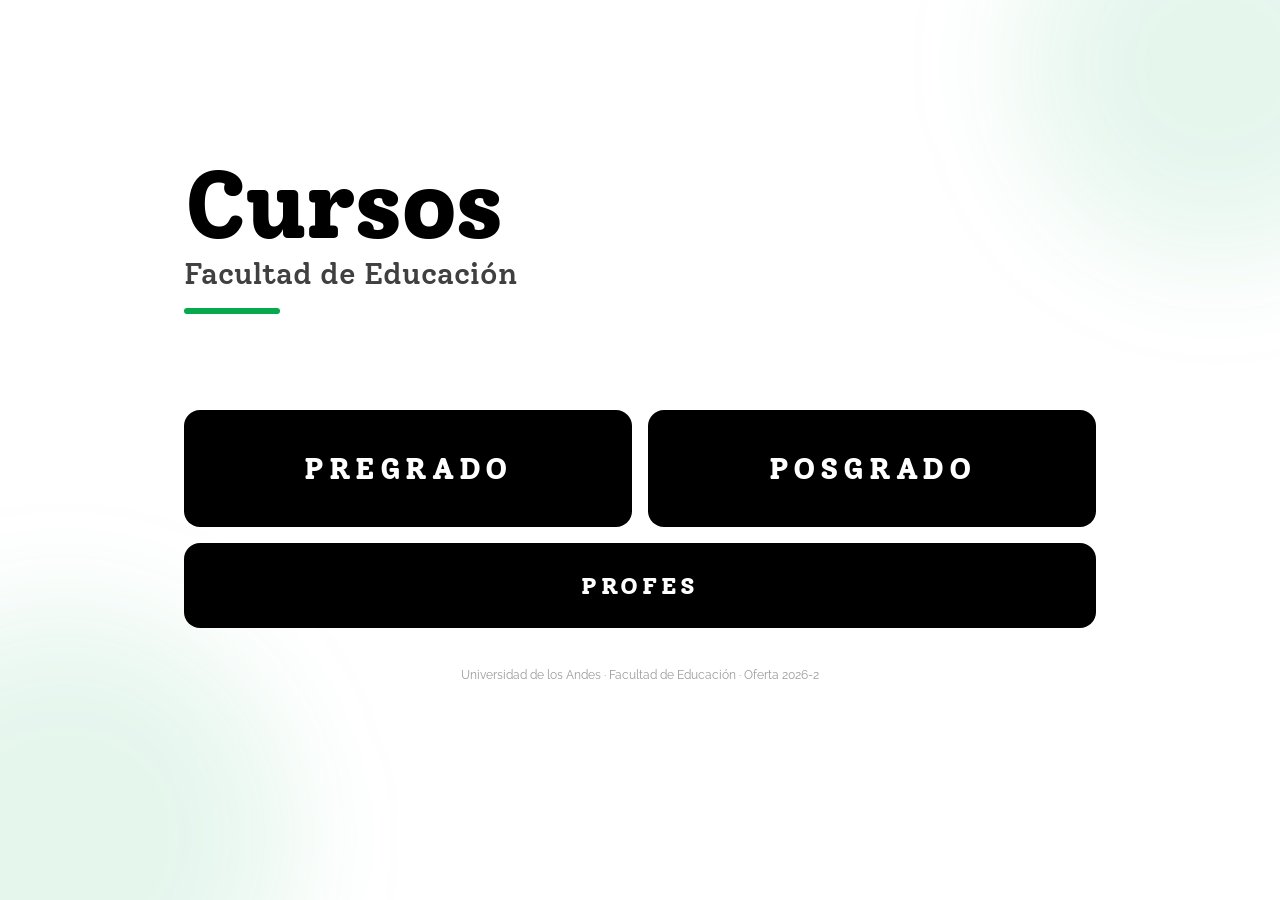
==== index.html @ d76d305c "Add files via upload" ====
<!DOCTYPE html>
<html lang="es">
<head>
<meta charset="utf-8">
<meta name="viewport" content="width=device-width, initial-scale=1">
<title>Cursos — Facultad de Educación (Uniandes)</title>
<meta name="description" content="Oferta de cursos de pregrado y posgrado de la Facultad de Educación · Universidad de los Andes · 2026-2">
<link rel="preconnect" href="https://fonts.googleapis.com">
<link rel="preconnect" href="https://fonts.gstatic.com" crossorigin>
<link href="https://fonts.googleapis.com/css2?family=Raleway:wght@400;500;600;700;800&family=Solway:wght@400;500;700;800&display=swap" rel="stylesheet">
<style>
  :root{ --green:#06a94d; --green-d:#058a3f; --ink:#000; }
  *{ box-sizing:border-box; }
  html{ -webkit-font-smoothing:antialiased; }
  body{ margin:0; background:#fff; color:#000; font-family:'Raleway',system-ui,-apple-system,sans-serif; }
  .display{ font-family:'Solway',Georgia,serif; }
  a{ color:inherit; }
  button{ font-family:inherit; cursor:pointer; }
  .wrap{ max-width:1152px; margin:0 auto; padding:0 24px; }

  .home{ position:relative; min-height:100vh; overflow:hidden; }
  .home .blob{ position:absolute; border-radius:9999px; background:rgba(6,169,77,.10); filter:blur(60px); pointer-events:none; }
  .home .inner{ position:relative; max-width:960px; margin:0 auto; min-height:100vh; display:flex; flex-direction:column; justify-content:center; padding:64px 24px; }
  .home h1{ font-size:clamp(3.5rem,10vw,6rem); font-weight:800; line-height:.9; letter-spacing:-.02em; margin:0; }
  .home .sub{ margin:.4rem 0 0; font-size:clamp(1.4rem,4vw,1.9rem); font-weight:500; color:#404040; }
  .home .rule{ margin-top:1rem; height:6px; width:96px; border-radius:9999px; background:var(--green); }
  .navgrid{ margin-top:3rem; display:grid; gap:16px; }
  @media(min-width:640px){ .navgrid.two{ grid-template-columns:1fr 1fr; } }
  .navbtn{ position:relative; overflow:hidden; display:flex; align-items:center; justify-content:center; border:none; border-radius:16px; background:#000; color:#fff; padding:40px 24px; text-align:center; transition:transform .2s; }
  .navbtn.small{ padding:28px 24px; }
  .navbtn:hover{ transform:translateY(-4px); }
  .navbtn .fill{ position:absolute; inset:0; background:var(--green); transform:translateY(100%); transition:transform .3s; }
  .navbtn:hover .fill{ transform:translateY(0); }
  .navbtn span.t{ position:relative; font-family:'Solway',serif; font-weight:800; letter-spacing:.15em; font-size:1.9rem; }
  .navbtn.small span.t{ font-size:1.5rem; }

  header.bar{ position:sticky; top:0; z-index:30; background:rgba(255,255,255,.9); backdrop-filter:blur(8px); border-bottom:1px solid #eee; }
  .bar .row{ display:flex; align-items:center; justify-content:space-between; padding:18px 24px; max-width:1152px; margin:0 auto; }
  .brand{ display:flex; align-items:baseline; gap:12px; border:none; background:none; padding:0; }
  .brand .b1{ font-family:'Solway',serif; font-weight:800; font-size:1.9rem; line-height:1; }
  .brand .b2{ font-family:'Solway',serif; color:#555; font-size:1rem; }
  .tabs{ display:flex; gap:8px; }
  .tab{ border:none; border-radius:9999px; padding:8px 18px; font-family:'Solway',serif; font-weight:800; letter-spacing:.12em; font-size:.8rem; background:#f2f2f2; color:#333; }
  .tab.active{ background:#000; color:#fff; }

  .sechead{ margin:40px 0 24px; }
  .sechead h2{ font-family:'Solway',serif; font-weight:800; font-size:1.6rem; margin:0; letter-spacing:-.01em; }
  .sechead p{ margin:.2rem 0 0; font-size:.72rem; letter-spacing:.18em; text-transform:uppercase; color:#9a9a9a; }

  .search{ position:relative; margin:0 0 24px; }
  .search input{ width:100%; border:1px solid #d4d4d4; border-radius:9999px; padding:12px 18px 12px 40px; font-size:1rem; font-family:'Solway',serif; }
  .search input:focus{ outline:none; border-color:#000; }
  .search .ic{ position:absolute; left:16px; top:50%; transform:translateY(-50%); color:#9a9a9a; }

  .filters{ margin-bottom:28px; display:flex; flex-direction:column; gap:12px; }
  .frow{ display:flex; flex-wrap:wrap; align-items:center; gap:8px; }
  .flabel{ margin-right:4px; font-size:10px; letter-spacing:.18em; text-transform:uppercase; color:#9a9a9a; }
  .chip{ flex-shrink:0; border:1px solid #d4d4d4; background:#fff; color:#404040; border-radius:9999px; padding:6px 16px; font-family:'Solway',serif; font-weight:700; font-size:.85rem; }
  .chip:hover{ border-color:#000; color:#000; }
  .chip.on{ border-color:var(--green); background:var(--green); color:#000; }

  .ptabs{ display:flex; gap:8px; overflow-x:auto; margin-bottom:32px; padding-bottom:4px; }
  .ptab{ flex-shrink:0; border:none; border-radius:9999px; padding:8px 16px; font-family:'Solway',serif; font-weight:800; letter-spacing:.1em; font-size:.85rem; background:#f2f2f2; color:#555; }
  .ptab.on-green{ background:var(--green); color:#000; }
  .ptab.on-dark{ background:#000; color:#fff; }
  .ptab .sl{ margin-left:6px; font-family:'Raleway'; font-size:10px; font-weight:400; text-transform:none; letter-spacing:0; opacity:.7; }
  .psechead{ display:flex; align-items:flex-end; gap:16px; margin-bottom:24px; }
  .psechead .barv{ width:6px; height:32px; border-radius:9999px; }

  .grid{ display:grid; grid-template-columns:1fr; gap:20px; }
  @media(min-width:640px){ .grid{ grid-template-columns:1fr 1fr; } }
  @media(min-width:1024px){ .grid{ grid-template-columns:1fr 1fr 1fr; } }
  .card{ display:flex; flex-direction:column; overflow:hidden; border-radius:16px; background:#fff; text-align:left; border:1px solid rgba(0,0,0,.06); box-shadow:0 2px 12px rgba(0,0,0,.06); transition:transform .2s, box-shadow .2s; padding:0; }
  .card:hover{ transform:translateY(-4px); box-shadow:0 12px 32px rgba(0,0,0,.14); }
  .card .head{ min-height:76px; display:flex; align-items:flex-start; background:var(--green); padding:16px 20px; }
  .card .head h3{ margin:0; font-family:'Solway',serif; font-weight:800; text-transform:uppercase; font-size:1rem; line-height:1.15; letter-spacing:.02em; color:#000; }
  .card .imgarea{ position:relative; min-height:200px; flex:1; overflow:hidden; background:#e5e5e5; display:flex; align-items:center; justify-content:center; }
  .card .imgarea img{ position:absolute; inset:0; width:100%; height:100%; object-fit:cover; }
  .card .noimg{ font-size:.72rem; color:#a3a3a3; }
  .card .reqs{ position:absolute; left:12px; top:12px; display:flex; flex-wrap:wrap; gap:6px; }
  .badge{ border-radius:9999px; padding:4px 10px; font-family:'Solway',serif; font-weight:700; font-size:11px; letter-spacing:.06em; }
  .badge.oblig{ background:#000; color:#fff; }
  .badge.elect{ background:#fff; color:#333; border:1px solid #d4d4d4; }
  .card .foot{ position:absolute; bottom:12px; right:12px; display:flex; gap:6px; }
  .badge.sec{ background:var(--green); color:#000; }
  .badge.cat{ background:#000; color:#fff; }

  .pgrid{ display:grid; grid-template-columns:1fr 1fr; gap:24px 24px; }
  @media(min-width:640px){ .pgrid{ grid-template-columns:repeat(3,1fr); } }
  @media(min-width:1024px){ .pgrid{ grid-template-columns:repeat(4,1fr); } }
  .pcard{ border:none; background:none; text-align:left; display:flex; flex-direction:column; gap:12px; padding:0; }
  .pcard .ph{ position:relative; aspect-ratio:1; border-radius:16px; overflow:hidden; background:rgba(0,0,0,.08); box-shadow:inset 0 0 0 1px rgba(0,0,0,.1); display:flex; align-items:center; justify-content:center; transition:transform .2s, box-shadow .2s; }
  .pcard:hover .ph{ transform:translateY(-4px); box-shadow:0 12px 28px rgba(0,0,0,.18); }
  .pcard .ph img{ position:absolute; inset:0; width:100%; height:100%; object-fit:cover; object-position:top; }
  .pcard .ini{ font-family:'Solway',serif; font-weight:800; font-size:2.2rem; color:rgba(0,0,0,.2); }
  .pcard .pn{ font-family:'Solway',serif; font-weight:800; text-transform:uppercase; font-size:.85rem; line-height:1.15; letter-spacing:.03em; }
  .pcard .pr{ margin-top:2px; font-size:.85rem; color:rgba(0,0,0,.7); }
  .pcard .pc{ margin-top:4px; font-size:.75rem; color:rgba(0,0,0,.5); }

  .backdrop{ position:fixed; inset:0; z-index:40; background:rgba(0,0,0,.5); backdrop-filter:blur(2px); animation:fade .25s ease; }
  .drawer{ position:fixed; right:0; top:0; z-index:50; height:100%; width:100%; max-width:576px; background:#fff; box-shadow:-10px 0 40px rgba(0,0,0,.25); overflow-y:auto; animation:slidein .3s cubic-bezier(.16,1,.3,1); }
  @keyframes fade{ from{opacity:0} to{opacity:1} }
  @keyframes slidein{ from{transform:translateX(100%)} to{transform:translateX(0)} }
  .drawer .top{ position:sticky; top:0; z-index:10; display:flex; align-items:center; justify-content:space-between; padding:16px 20px; background:rgba(255,255,255,.85); backdrop-filter:blur(8px); }
  .closeb{ width:40px; height:40px; border:none; border-radius:9999px; font-size:1.1rem; display:flex; align-items:center; justify-content:center; }
  .closeb.g{ background:var(--green); color:#000; }
  .closeb.k{ background:#000; color:#fff; }
  .dpad{ padding:24px; }
  .dtitle{ font-family:'Solway',serif; font-weight:800; text-transform:uppercase; font-size:1.7rem; line-height:1.15; letter-spacing:.02em; margin:0; }
  .dmeta{ margin-top:12px; font-size:.72rem; letter-spacing:.04em; text-transform:uppercase; color:#8a8a8a; line-height:1.6; }
  .rich p{ font-size:.9rem; line-height:1.65; color:#404040; margin:0 0 12px; }
  .chiprow{ display:flex; flex-wrap:wrap; gap:8px; margin-top:24px; }
  .tag{ border-radius:9999px; padding:4px 12px; font-size:.72rem; }
  .tag.oblig{ background:#000; color:#fff; }
  .tag.elect{ background:#f4f4f4; color:#404040; border:1px solid #d4d4d4; }
  .secbar{ border-top:1px solid #f0f0f0; border-bottom:1px solid #f0f0f0; padding:20px 0; margin-top:20px; display:flex; flex-direction:column; gap:16px; }
  .sblock{ display:flex; flex-direction:column; gap:8px; }
  .slotwrap{ display:flex; flex-wrap:wrap; gap:8px 24px; }
  .slot .d{ font-family:'Solway',serif; font-weight:800; text-transform:uppercase; font-size:.72rem; letter-spacing:.12em; color:var(--green); }
  .slot .h{ font-size:.9rem; }
  .proflink{ display:inline-block; font-size:.78rem; color:#525252; text-decoration:underline; text-decoration-color:var(--green); text-decoration-thickness:2px; text-underline-offset:2px; background:none; border:none; padding:0; }
  .proflink:hover{ color:#000; }
  .info{ margin-top:24px; border-top:1px solid #f0f0f0; padding-top:20px; display:flex; flex-direction:column; gap:12px; }
  .info .l{ font-family:'Solway',serif; font-weight:800; text-transform:uppercase; font-size:.72rem; letter-spacing:.12em; color:#9a9a9a; }
  .info .v{ margin-top:2px; font-size:.9rem; line-height:1.6; color:#404040; }
  .notoffer{ margin-top:20px; border:2px solid #000; padding:12px; text-align:center; font-size:.85rem; font-weight:700; letter-spacing:.1em; }
  .rankpill{ border-radius:9999px; background:var(--green); padding:6px 16px; font-family:'Solway',serif; font-weight:800; letter-spacing:.06em; font-size:.85rem; }
  .pdphoto{ position:relative; aspect-ratio:4/3; width:100%; background:#e5e5e5; overflow:hidden; }
  .pdphoto img{ position:absolute; inset:0; width:100%; height:100%; object-fit:cover; object-position:top; }
  .pdphoto .fallback{ height:100%; display:flex; align-items:center; justify-content:center; background:var(--green); }
  .pdphoto .fallback span{ font-family:'Solway',serif; font-weight:800; font-size:4.5rem; color:rgba(0,0,0,.2); }
  .courselink{ display:flex; align-items:flex-start; gap:12px; border-radius:12px; background:#fafafa; padding:12px 16px; border:none; text-align:left; width:100%; }
  .courselink:hover{ background:#f0f0f0; }
  .courselink .pt{ margin-top:2px; flex-shrink:0; border-radius:9999px; padding:2px 8px; font-family:'Solway',serif; font-weight:800; font-size:10px; letter-spacing:.12em; }
  .courselink .pt.g{ background:var(--green); color:#000; }
  .courselink .pt.k{ background:#000; color:#fff; }
  .courselink .ct{ font-family:'Solway',serif; font-weight:700; font-size:.85rem; line-height:1.2; }
  .courselink .cc{ margin-left:auto; font-size:.72rem; color:#a3a3a3; flex-shrink:0; }
  .grouplabel{ margin:0 0 8px; font-size:.72rem; letter-spacing:.15em; text-transform:uppercase; color:#9a9a9a; }
  .empty{ font-size:.85rem; color:#737373; padding:12px 0; }
  footer.foot{ padding:40px 24px 56px; text-align:center; color:#9a9a9a; font-size:.72rem; }
</style>
</head>
<body>
<div id="app"></div>
<script id="data" type="application/json">{"courses":[{"id":90,"title":"SEMILLERO EDU+IA","titleLine2":null,"category":"pregrado","programType":"LIC","subProgram":null,"code":"EDUC-1114","credits":1,"weeks":16,"nrc":"84910","modality":"HÍBRIDA","description":{"root":{"children":[{"children":[{"detail":0,"format":0,"mode":"normal","style":"","text":"Ser un espacio de pensamiento crítico y acción transformadora frente a la integración de la","type":"text","version":1}],"direction":"ltr","format":"","indent":0,"type":"paragraph","version":1,"textFormat":0,"textStyle":""},{"children":[{"detail":0,"format":0,"mode":"normal","style":"","text":"inteligencia artificial generativa (IAGen) en la educación. Este semillero busca formar","type":"text","version":1}],"direction":"ltr","format":"","indent":0,"type":"paragraph","version":1,"textFormat":0,"textStyle":""},{"children":[{"detail":0,"format":0,"mode":"normal","style":"","text":"educadorxs que usan la IA como interlocutora pedagógica, comprendiendo la importancia de","type":"text","version":1}],"direction":"ltr","format":"","indent":0,"type":"paragraph","version":1,"textFormat":0,"textStyle":""},{"children":[{"detail":0,"format":0,"mode":"normal","style":"","text":"fomentar, ejercer y cultivar la agencia humana en el centro de las decisiones educativas.","type":"text","version":1}],"direction":"ltr","format":"","indent":0,"type":"paragraph","version":1,"textFormat":0,"textStyle":""},{"children":[{"detail":0,"format":0,"mode":"normal","style":"","text":"Promovemos la co-inteligencia, la alfabetización digital crítica y situada, y el diseño de futuros","type":"text","version":1}],"direction":"ltr","format":"","indent":0,"type":"paragraph","version":1,"textFormat":0,"textStyle":""},{"children":[{"detail":0,"format":0,"mode":"normal","style":"","text":"educativos deseables centrados en el ser humano.","type":"text","version":1}],"direction":"ltr","format":"","indent":0,"type":"paragraph","version":1,"textFormat":0,"textStyle":""}],"direction":"ltr","format":"","indent":0,"type":"root","version":1}},"prerequisites":null,"corequisites":null,"observations":null,"active":true,"obligatoriaEn":[],"electivaEn":[],"scheduleSlots":[],"professors":[{"id":18,"name":"Isabel Tejada","rank":"Profesora Asociada"}],"imageFile":"course-90.png"},{"id":89,"title":"NEURODESARROLLO Y REGULACIÓN EMOCIONAL EN LA PRIMERA IFANCIA","titleLine2":null,"category":"pregrado","programType":"LIC","subProgram":null,"code":"EDUC-2014","credits":3,"weeks":16,"nrc":null,"modality":"PRESENCIAL","description":{"root":{"children":[{"children":[{"detail":0,"format":0,"mode":"normal","style":"","text":"Este curso aborda los principales aportes de las neurociencias del desarrollo para comprender cómo se construyen los procesos cognitivos, sociales y emocionales durante la primera infancia. A partir de una perspectiva interdisciplinaria, se estudiarán el desarrollo y la arquitectura cerebral, las relaciones tempranas, el estrés y la adversidad, así como los procesos y estrategias de regulación emocional y su influencia en el aprendizaje y el bienestar infantil. El curso busca que los futuros licenciados desarrollen una comprensión fundamentada del desarrollo infantil y fortalezcan sus capacidades para promover interacciones y ambientes educativos sensibles, seguros y emocionalmente favorecedores para niños y niñas.","type":"text","version":1}],"direction":"ltr","format":"","indent":0,"type":"paragraph","version":1,"textFormat":0,"textStyle":""},{"children":[{"detail":0,"format":0,"mode":"normal","style":"","text":"Este curso se concibe como un puente explícito entre la neurociencia del desarrollo y la práctica pedagógica: cada bloque conceptual se acompaña de un caso aplicado, de manera que los estudiantes no solo comprendan los procesos cerebrales y emocionales de la primera infancia, sino que aprendan a traducirlos en decisiones, interacciones y estrategias de aula fundamentadas en evidencia.","type":"text","version":1}],"direction":"ltr","format":"","indent":0,"type":"paragraph","version":1,"textFormat":0,"textStyle":""}],"direction":"ltr","format":"","indent":0,"type":"root","version":1}},"prerequisites":null,"corequisites":null,"observations":null,"active":true,"obligatoriaEn":[],"electivaEn":[],"scheduleSlots":[{"day":"MIÉRCOLES","startTime":"5:00 PM","endTime":"7:50PM"}],"professors":[{"id":20,"name":"Tatiana Moreno Angel","rank":"Profesora cátedra "}],"imageFile":"course-89.webp"},{"id":88,"title":"CBU - MENTALIDAD DE CRECIMIENTO, APRENDIZAJE Y CONEXIONES HUMANAS","titleLine2":null,"category":"pregrado","programType":"LIC","subProgram":null,"code":"CBUH-1026","credits":3,"weeks":16,"nrc":"84632","modality":"PRESENCIAL","description":null,"prerequisites":null,"corequisites":null,"observations":null,"active":true,"obligatoriaEn":[],"electivaEn":[],"scheduleSlots":[{"day":"LUNES","startTime":"2:00 PM","endTime":"3:20 PM"},{"day":"MIÉRCOLES","startTime":"2:00 PM","endTime":"3:20 PM"}],"professors":[{"id":18,"name":"Isabel Tejada","rank":"Profesora Asociada"}],"imageFile":"course-88.webp"},{"id":87,"title":"CBU - EDUCACIÓN Y DEMOCRACIA","titleLine2":null,"category":"pregrado","programType":"LIC","subProgram":null,"code":"CBUH-1158","credits":3,"weeks":16,"nrc":"84803","modality":"PRESENCIAL","description":null,"prerequisites":null,"corequisites":null,"observations":null,"active":true,"obligatoriaEn":[],"electivaEn":[],"scheduleSlots":[{"day":"MIÉRCOLES","startTime":"11:00 AM","endTime":"12:20 PM"},{"day":"VIERNES","startTime":"11:00 AM","endTime":"12:20 PM"}],"professors":[{"id":17,"name":"Jorge Andres Mejia Delgadillo","rank":"Profesor Asociado"}],"imageFile":"course-87.webp"},{"id":86,"title":"CBU - PENSAR, SENTIR Y APRENDER EN TIEMPOS DE IA","titleLine2":null,"category":"pregrado","programType":"LIC","subProgram":null,"code":"CBUT-1029","credits":3,"weeks":16,"nrc":"84635","modality":"PRESENCIAL","description":null,"prerequisites":null,"corequisites":null,"observations":null,"active":true,"obligatoriaEn":[],"electivaEn":[],"scheduleSlots":[{"day":"LUNES","startTime":"15:30","endTime":"16:50"},{"day":"MIÉRCOLES","startTime":"15:30","endTime":"16:50"}],"professors":[{"id":18,"name":"Isabel Tejada","rank":"Profesora Asociada"}],"imageFile":"course-86.webp"},{"id":85,"title":"CBU -EXPERIMENTOS DE POLÍTICA SOCIAL: ¿QUÉ SABEMOS Y A DÓNDE VAMOS?","titleLine2":null,"category":"pregrado","programType":"LIC","subProgram":null,"code":"CBUT-1116","credits":3,"weeks":16,"nrc":"84722","modality":"PRESENCIAL","description":null,"prerequisites":null,"corequisites":null,"observations":null,"active":true,"obligatoriaEn":[],"electivaEn":[],"scheduleSlots":[{"day":"MARTES","startTime":"9:30 AM","endTime":"10:50 AM"},{"day":"JUEVES","startTime":"9:30 AM","endTime":"10:50 AM"}],"professors":[{"id":16,"name":"Hans Walter Cabra Hernandez","rank":"Profesor Asistente"}],"imageFile":"course-85.webp"},{"id":84,"title":"TEORÍAS Y RETOS DEL APRENDIZAJE","titleLine2":null,"category":"pregrado","programType":"LIC","subProgram":null,"code":"EDUC-1100","credits":4,"weeks":16,"nrc":"74944","modality":"PRESENCIAL","description":{"root":{"type":"root","format":"","indent":0,"version":1,"direction":"ltr","children":[{"type":"paragraph","format":"","indent":0,"version":1,"direction":"ltr","textFormat":0,"children":[{"type":"text","detail":0,"format":0,"mode":"normal","style":"","text":"El aprendizaje es uno de los procesos psicológicos más intrigantes. Por una parte, es central a la adaptación de los organismos al ambiente y por esta razón pasa desapercibido. Por otro lado, requiere condiciones muy precisas para su ocurrencia y es relativamente raro en ciertas condiciones. Además, es el producto de complejos procesos biológicos, cognitivos y socioculturales. Pero, sobre todo, el aprendizaje es, en últimas, una condición necesaria para el logro de los objetivos educativos y para la recreación permanente de la cultura.","version":1}]},{"type":"paragraph","format":"","indent":0,"version":1,"direction":"ltr","textFormat":0,"children":[{"type":"text","detail":0,"format":0,"mode":"normal","style":"","text":"Dicho de manera simple, sin aprendizaje no hay educación. ¿Qué es el aprendizaje? ¿Cómo ocurre? ¿Cómo podemos promover el aprendizaje y saber que alguien ha aprendido?","version":1}]},{"type":"paragraph","format":"","indent":0,"version":1,"direction":"ltr","textFormat":0,"children":[{"type":"text","detail":0,"format":0,"mode":"normal","style":"","text":"En este curso estudiaremos las principales teorías que han intentado responder estas preguntas: las teorías conductistas, las teorías cognitivas y la teoría sociocultural. Este recorrido nos llevará a comprender que no hay una única respuesta para esas preguntas y que, por el contrario, el aprendizaje ha sido definido y explicado de diferentes maneras.","version":1}]},{"type":"paragraph","format":"","indent":0,"version":1,"direction":"ltr","textFormat":0,"children":[{"type":"text","detail":0,"format":0,"mode":"normal","style":"","text":"Este curso parte de la idea de que todas esas teorías tienen fortalezas que deben ser valoradas cuando se trata de entender los problemas que supone la educación. Adicionalmente, al estudiar esas teorías veremos que, aunque solo algunas de ellas hicieron planteamientos explícitos para la educación, todas tienen implicaciones importantes para la práctica pedagógica.","version":1}]},{"type":"paragraph","format":"","indent":0,"version":1,"direction":"ltr","textFormat":0,"children":[{"type":"text","detail":0,"format":0,"mode":"normal","style":"","text":"A lo largo del curso prestaremos especial atención a esas implicaciones para que, al final del semestre, cada uno de los estudiantes comprenda el lugar que esas teorías puede tener en la práctica pedagógica.","version":1}]}]}},"prerequisites":null,"corequisites":null,"observations":null,"active":true,"obligatoriaEn":[],"electivaEn":[],"scheduleSlots":[{"day":"VIERNES","startTime":"8:00 AM","endTime":"9:50 AM"},{"day":"MIÉRCOLES","startTime":"8:00 AM","endTime":"9:50 AM"}],"professors":[{"id":15,"name":"Ana Maria Velasquez Niño","rank":"Profesora Titular"}],"imageFile":"course-84.webp"},{"id":83,"title":"DIVERSIDAD Y EDUCACIÓN","titleLine2":null,"category":"pregrado","programType":"LIC","subProgram":null,"code":"EDUC-1103","credits":3,"weeks":16,"nrc":"82465","modality":"PRESENCIAL","description":{"root":{"type":"root","format":"","indent":0,"version":1,"direction":"ltr","children":[{"type":"paragraph","format":"","indent":0,"version":1,"direction":"ltr","textFormat":0,"children":[{"type":"text","detail":0,"format":0,"mode":"normal","style":"","text":"Una educación de calidad valora la diversidad y genera equidad de oportunidades para que todos los integrantes de la comunidad educativa participen y aporten a los procesos de enseñanza-aprendizaje que les unen. Sin embargo, históricamente, la educación ha tendido a homogeneizar a los estudiantes y promover epistemologías hegemónicas, por lo tanto se han generado procesos de exclusión. Este contexto convoca a los educadores a pensarse ¿cómo transformar la educación para lograr procesos incluyentes, que reconozcan y acojan la diversidad humana? En este curso analizaremos las distintas formas en que marcadores de identidad interactúan con las prácticas culturales de exclusión en la educación y las posibilidades de una educación inclusiva.","version":1}]}]}},"prerequisites":null,"corequisites":null,"observations":null,"active":true,"obligatoriaEn":[],"electivaEn":[],"scheduleSlots":[{"day":"JUEVES","startTime":"2:00 PM","endTime":"4:50 PM"}],"professors":[{"id":14,"name":"Paula Bibiana Garcia Cardona","rank":"Profesora Asociada"}],"imageFile":"course-83.webp"},{"id":82,"title":"SEMILLERO DE INVESTIGACION","titleLine2":null,"category":"pregrado","programType":"LIC","subProgram":null,"code":"EDUC-2000","credits":3,"weeks":16,"nrc":"83155","modality":"VIRTUAL","description":{"root":{"type":"root","format":"","indent":0,"version":1,"direction":"ltr","children":[{"type":"paragraph","format":"","indent":0,"version":1,"direction":"ltr","textFormat":0,"children":[{"type":"text","detail":0,"format":0,"mode":"normal","style":"","text":"Este curso busca brindar a los/as estudiantes la oportunidad de participar de primera mano en actividades investigativas del grupo de investigación en educación para la primera infancia. Esto implica aproximarse de manera crítica a diferentes herramientas, metodologías y temáticas, así como hacer parte activa de distintas fases del proceso investigativo.","version":1}]}]}},"prerequisites":null,"corequisites":null,"observations":null,"active":true,"obligatoriaEn":[],"electivaEn":[],"scheduleSlots":[],"professors":[],"imageFile":"course-82.webp"},{"id":81,"title":"MINDSET LAB","titleLine2":null,"category":"pregrado","programType":"LIC","subProgram":null,"code":"EDUC-2002","credits":1,"weeks":16,"nrc":"81683","modality":"VIRTUAL","description":{"root":{"children":[{"children":[{"detail":0,"format":0,"mode":"normal","style":"","text":"Si desea inscribir el curso debe conversarlo con la profesora Paula García (pb.garcia@uniandes.edu.co)","type":"text","version":1}],"direction":"ltr","format":"","indent":0,"type":"paragraph","version":1,"textFormat":0,"textStyle":""}],"direction":"ltr","format":"","indent":0,"type":"root","version":1}},"prerequisites":null,"corequisites":null,"observations":null,"active":true,"obligatoriaEn":[],"electivaEn":[],"scheduleSlots":[],"professors":[{"id":14,"name":"Paula Bibiana Garcia Cardona","rank":"Profesora Asociada"}],"imageFile":"course-81.webp"},{"id":80,"title":"SEMILLERO DE INVESTIGACIÓN","titleLine2":null,"category":"pregrado","programType":"LIC","subProgram":null,"code":"EDUC-2004","credits":2,"weeks":16,"nrc":"82467","modality":"VIRTUAL","description":{"root":{"type":"root","format":"","indent":0,"version":1,"direction":"ltr","children":[{"type":"paragraph","format":"","indent":0,"version":1,"direction":"ltr","textFormat":0,"children":[{"type":"text","detail":0,"format":0,"mode":"normal","style":"","text":"Este curso busca brindar a los/as estudiantes la oportunidad de participar de primera mano en actividades investigativas del grupo de investigación en educación para la primera infancia. Esto implica aproximarse de manera crítica a diferentes herramientas, metodologías y temáticas, así como hacer parte activa de distintas fases del proceso investigativo.","version":1}]}]}},"prerequisites":null,"corequisites":null,"observations":null,"active":true,"obligatoriaEn":[],"electivaEn":[],"scheduleSlots":[],"professors":[],"imageFile":"course-80.webp"},{"id":79,"title":"INVESTIGACIÓN EN EDUCACIÓN","titleLine2":null,"category":"pregrado","programType":"LIC","subProgram":null,"code":"EDUC-2007","credits":2,"weeks":16,"nrc":"82468","modality":"PRESENCIAL","description":null,"prerequisites":null,"corequisites":null,"observations":null,"active":true,"obligatoriaEn":[],"electivaEn":[],"scheduleSlots":[{"day":"VIERNES","startTime":"11:00 AM","endTime":"12:50 PM"}],"professors":[{"id":13,"name":"Nataly Obando Rozo","rank":"Profesora Asistente"}],"imageFile":"course-79.webp"},{"id":78,"title":"INVESTIGACIÓN ACCIÓN EN EL AULA","titleLine2":null,"category":"pregrado","programType":"LIC","subProgram":null,"code":"EDUC-2011","credits":3,"weeks":16,"nrc":"83156","modality":"PRESENCIAL","description":{"root":{"type":"root","format":"","indent":0,"version":1,"direction":"ltr","children":[{"type":"paragraph","format":"","indent":0,"version":1,"direction":"ltr","textFormat":0,"children":[{"type":"text","detail":0,"format":0,"mode":"normal","style":"","text":"El curso Investigación Acción busca que el estudiante: comprenda las fases y procesos inherentes al ciclo de la investigación acción y aplique estos conocimientos a la reflexión continua que permita la transformación, rediseño y permanente evaluación de su práctica como profesional de la educación; caracterice, reflexione, diseñe e intervenga su entorno educativo con el fin de transformarlo de manera crítica y participativa; y reflexione de manera sistemática sobre su práctica educativa mediante el uso de diferentes técnicas de recolección y análisis para resolver problemas transformándolos.","version":1}]}]}},"prerequisites":"INVESTIGACIÓN EN EDUCACIÓN Y PRÁCTICA FORMATIVA 1.","corequisites":null,"observations":"Solo para estudiantes que cursan cuarto semestre en adelante.","active":true,"obligatoriaEn":[],"electivaEn":[],"scheduleSlots":[{"day":"LUNES","startTime":"5:00 PM","endTime":"7:50 PM"}],"professors":[{"id":12,"name":"Jose Dario Herrera Gonzalez","rank":"Profesor Asociado"}],"imageFile":"course-78.webp"},{"id":77,"title":"CALIDAD DE LAS INTERACCIONES EN LA PRIMERA INFANCIA","titleLine2":null,"category":"pregrado","programType":"LIC","subProgram":null,"code":"EDUC-2018","credits":3,"weeks":16,"nrc":"82469","modality":"PRESENCIAL","description":null,"prerequisites":null,"corequisites":null,"observations":"Solo para estudiantes que cursan Licenciatura en Educación Infantil como primer o segundo programa.","active":true,"obligatoriaEn":["Licenciatura en Educación Infantil"],"electivaEn":[],"scheduleSlots":[{"day":"MARTES","startTime":"5:00 PM","endTime":"7:50 PM"}],"professors":[{"id":11,"name":"Carolina Maldonado Carreño","rank":"Profesora Titular"},{"id":6,"name":"Eduardo Escallon Largacha","rank":"Profesor Asociado"}],"imageFile":"course-77.webp"},{"id":76,"title":"EVALUACION DEL APRENDIZAJE","titleLine2":null,"category":"pregrado","programType":"LIC","subProgram":null,"code":"EDUC-2103","credits":3,"weeks":16,"nrc":"82471","modality":"PRESENCIAL","description":{"root":{"type":"root","format":"","indent":0,"version":1,"direction":"ltr","children":[{"type":"paragraph","format":"","indent":0,"version":1,"direction":"ltr","textFormat":0,"children":[{"type":"text","detail":0,"format":0,"mode":"normal","style":"","text":"En este curso se espera que los estudiantes se apropien de los principales conceptos y enfoques de la evaluación en el contexto del aprendizaje, adquieran habilidades para el diseño y validación de instrumentos, así como de la interpretación de resultados de evaluación. De igual forma, se espera que reconozcan los efectos que tiene la evaluación sobre las personas, así como los valores e intereses que subyacen al ejercicio de la evaluación. En concordancia con lo anterior, este curso está propuesto desde un enfoque de aprendizaje orientado por proyectos, en el que los estudiantes sitúan un contexto de intervención en el cual diseñan e implementan una propuesta de evaluación, lo cual les permite desarrollar las competencias propuestas.","version":1}]}]}},"prerequisites":"PRÁCTICA FORMATIVA 1.","corequisites":null,"observations":"Solo para estudiantes que cursan cuarto semestre en adelante.","active":true,"obligatoriaEn":[],"electivaEn":[],"scheduleSlots":[{"day":"VIERNES","startTime":"2:00 PM","endTime":"4:50 PM"}],"professors":[{"id":10,"name":"Gary Alberto Cifuentes Alvarez","rank":"Profesor Asociado"}],"imageFile":"course-76.webp"},{"id":75,"title":"CLIMA DE AULA Y COMPETENCIAS SOCIOEMOCIONALES","titleLine2":null,"category":"pregrado","programType":"LIC","subProgram":null,"code":"EDUC-2104","credits":3,"weeks":16,"nrc":"82472","modality":"PRESENCIAL","description":{"root":{"type":"root","format":"","indent":0,"version":1,"direction":"ltr","children":[{"type":"paragraph","format":"","indent":0,"version":1,"direction":"ltr","textFormat":0,"children":[{"type":"text","detail":0,"format":0,"mode":"normal","style":"","text":"El aula es un espacio dinámico en el que, además de las actividades específicas de enseñanza académica, ocurre una multiplicidad de interacciones igualmente formativas. Los profesores, como líderes de buena parte de las experiencias que suceden en el aula, tienen el reto de manejar (gestionar) el aula para garantizar que los estudiantes aprovechen al máximo las oportunidades de aprendizaje que sus maestros les ofrecen. Aproximaciones recientes amplían la visión tradicional del manejo de aula para considerarlo como las acciones que los docentes realizan para crear un ambiente que apoye y facilite tanto el aprendizaje académico como el social, emocional y moral. En otras palabras, el manejo de aula no sólo busca establecer y mantener un ambiente ordenado y eficiente para que los estudiantes se involucren en un aprendizaje académico significativo, sino que también busca promover el crecimiento social y moral de los estudiantes. En este curso abordaremos el manejo de aula desde esta perspectiva, desarrollando en sus participantes competencias docentes que les permitan construir un clima de aula propicio para la formación de ciudadanos democráticos: participativos, activos, críticos, autónomos y cuidadosos.","version":1}]}]}},"prerequisites":null,"corequisites":null,"observations":"Solo para estudiantes que cursan cuarto semestre en adelante.","active":true,"obligatoriaEn":[],"electivaEn":[],"scheduleSlots":[{"day":"JUEVES","startTime":"5:00 PM","endTime":"7:50 PM"}],"professors":[{"id":15,"name":"Ana Maria Velasquez Niño","rank":"Profesora Titular"}],"imageFile":"course-75.webp"},{"id":74,"title":"PRÁCTICA FORMATIVA 1","titleLine2":null,"category":"pregrado","programType":"LIC","subProgram":null,"code":"EDUC-2201","credits":4,"weeks":16,"nrc":"29382","modality":"PRESENCIAL","description":{"root":{"children":[{"children":[{"detail":0,"format":0,"mode":"normal","style":"","text":"La práctica formativa I, en particular, está orientada al desarrollo de la capacidad de los estudiantes ser observadores sistemáticos, rigurosos y responsables del ambiente social, emocional y de aprendizaje del aula, a través del modelo CLASS (Classroom Assesment Scoring System). Esto les permite a los estudiantes matizar su observación, su juicio y su concepto con los lentes de un profesional crítico, orientado por la búsqueda la excelencia de su profesión y de la construcción una cultura de la ética del cuidado en el aula.","type":"text","version":1}],"direction":"ltr","format":"","indent":0,"type":"paragraph","version":1,"textFormat":0,"textStyle":""}],"direction":"ltr","format":"","indent":0,"type":"root","version":1}},"prerequisites":"TEORÍAS Y RETOS DEL APRENDIZAJE","corequisites":null,"observations":"Solo para estudiantes que cursan cuarto semestre en adelante.","active":true,"obligatoriaEn":[],"electivaEn":[],"scheduleSlots":[{"day":"MARTES","startTime":"2:00 PM","endTime":"4:50 PM"}],"professors":[{"id":13,"name":"Nataly Obando Rozo","rank":"Profesora Asistente"}],"imageFile":"course-74.webp"},{"id":73,"title":"PRÁCTICA FORMATIVA 2","titleLine2":null,"category":"pregrado","programType":"LIC","subProgram":null,"code":"EDUC-2202","credits":4,"weeks":16,"nrc":"75099","modality":"PRESENCIAL","description":{"root":{"children":[{"children":[{"detail":0,"format":0,"mode":"normal","style":"","text":"La práctica formativa II está orientada a analizar los retos de enseñanza y aprendizaje en el aula en función de la fundamentación pedagógica propuesta por la institución educativa. Para el logro de los objetivos propuestos los practicantes realizarán ejercicios de reflexión de la práctica pedagógica del Maestro Mentor y la propia.Los aprendizajes y las experiencias adquiridos en las prácticas formativas I también les permitirá a los practicantes hacer comparaciones sobre las dinámicas de aula en contextos educativos distintos. Los practicantes realizarán un ejercicio de indagación, sobre el componente pedagógico de la institución, sus herramientas de planeación de clases, las del maestro mentor y los productos de aprendizaje de los estudiantes. Todos los practicantes deben trabajar en la dimensión de retos del aprendizaje y enseñanza en el aula y realizar mínimo 4 intervenciones pedagógicas asignadas y acompañadas por el Maestro Mentor tanto en la planeación como en la implementación.","type":"text","version":1}],"direction":"ltr","format":"","indent":0,"type":"paragraph","version":1,"textFormat":0,"textStyle":""}],"direction":"ltr","format":"","indent":0,"type":"root","version":1}},"prerequisites":"PRÁCTICA FORMATIVA 1. CUMPLIR CON EL 50% DE LOS CURSOS DISCIPLINARES.","corequisites":null,"observations":"Solo para estudiantes que cursan cuarto semestre en adelante.","active":true,"obligatoriaEn":[],"electivaEn":[],"scheduleSlots":[{"day":"MARTES","startTime":"2:00 PM","endTime":"4:50 PM"}],"professors":[{"id":9,"name":"Mariana Tafur","rank":"Profesora Asociada"},{"id":18,"name":"Isabel Tejada","rank":"Profesora Asociada"}],"imageFile":"course-73.webp"},{"id":72,"title":"PRÁCTICA FORMATIVA 3","titleLine2":null,"category":"pregrado","programType":"LIC","subProgram":null,"code":"EDUC-2203","credits":4,"weeks":16,"nrc":"32300","modality":"PRESENCIAL","description":{"root":{"children":[{"children":[{"detail":0,"format":0,"mode":"normal","style":"","text":"La práctica formativa III está orientada a que los estudiantes analicen la importancia de articular el direccionamiento estratégico y los procesos de enseñanza y aprendizaje de las instituciones educativas con los referentes (estándares, fines de la educación, objetivos) nacionales e internacionales utilizando información de fuentes primarias y secundarias.Para ello, durante este semestre centramos la reflexión en determinar los puntos de encuentro entre el direccionamiento estratégico y los procesos de enseñanza y aprendizaje de las instituciones de práctica con los fines de la educación, los objetivos por nivel, los lineamientos y estándares publicados por el MEN a nivel nacional; los objetivos educativos del milenio y los propósitos de formación para una ciudadanía global UNESCO a nivel internacional.","type":"text","version":1}],"direction":"ltr","format":"","indent":0,"type":"paragraph","version":1,"textFormat":0,"textStyle":""}],"direction":"ltr","format":"","indent":0,"type":"root","version":1}},"prerequisites":"PRÁCTICA FORMATIVA 2.","corequisites":null,"observations":"Solo para estudiantes que cursan cuarto semestre en adelante.","active":true,"obligatoriaEn":[],"electivaEn":[],"scheduleSlots":[{"day":"MARTES","startTime":"2:00 PM","endTime":"4:50 PM"}],"professors":[{"id":16,"name":"Hans Walter Cabra Hernandez","rank":"Profesor Asistente"}],"imageFile":"course-72.webp"},{"id":70,"title":"RETOS. PEDAGO.DISCI. 1","titleLine2":null,"category":"pregrado","programType":"LIC","subProgram":null,"code":"EDUC-3103","credits":3,"weeks":16,"nrc":"70494","modality":"PRESENCIAL","description":{"root":{"children":[{"children":[{"detail":0,"format":0,"mode":"normal","style":"","text":"Durante este curso estaremos reflexionando acerca de la importancia de desarrollar la comprensión en nuestras aulas, hacerlas visibles y así llevar a nuestros estudiantes a alcanzar verdaderas comprensiones que les permitan utilizar los conocimientos de manera creativa y flexible para enfrentar los desafíos del mundo de hoy. Esto lo haremos teniendo como centro la creación de un proyecto de diseño de una intervención en el aula a partir de un reto identificado , si es posible la implementaremos y reflexionaremos sobre los resultados.","type":"text","version":1}],"direction":"ltr","format":"","indent":0,"type":"paragraph","version":1,"textFormat":0,"textStyle":""}],"direction":"ltr","format":"","indent":0,"type":"root","version":1}},"prerequisites":null,"corequisites":"Práctica Profesional 1","observations":null,"active":true,"obligatoriaEn":[],"electivaEn":[],"scheduleSlots":[{"day":"MARTES","startTime":"2:00 PM","endTime":"4:50 PM"}],"professors":[{"id":7,"name":"Nancy Palacios Mena","rank":"Profesora Asociada"}],"imageFile":"course-70.webp"},{"id":69,"title":"RETOS. PEDAGO.DISCI. 2","titleLine2":null,"category":"pregrado","programType":"LIC","subProgram":null,"code":"EDUC-3104","credits":3,"weeks":16,"nrc":"70495","modality":"PRESENCIAL","description":{"root":{"children":[{"children":[{"detail":0,"format":0,"mode":"normal","style":"","text":"Durante este curso estaremos reflexionando acerca de la importancia de desarrollar la comprensión en nuestras aulas, hacerlas visibles y así llevar a nuestros estudiantes a alcanzar verdaderas comprensiones que les permitan utilizar los conocimientos de manera creativa y flexible para enfrentar los desafíos del mundo de hoy. Esto lo haremos teniendo como centro el trabajo de grado donde a partir de un reto identificado, se diseñará una secuencia didáctica, la cual se implementará y evaluará.","type":"text","version":1}],"direction":"ltr","format":"","indent":0,"type":"paragraph","version":1,"textFormat":0,"textStyle":""}],"direction":"ltr","format":"","indent":0,"type":"root","version":1}},"prerequisites":null,"corequisites":"Práctica Profesional 2","observations":null,"active":true,"obligatoriaEn":[],"electivaEn":[],"scheduleSlots":[{"day":"MIÉRCOLES","startTime":"2:00 PM","endTime":"4:50 PM"}],"professors":[{"id":6,"name":"Eduardo Escallon Largacha","rank":"Profesor Asociado"},{"id":11,"name":"Carolina Maldonado Carreño","rank":"Profesora Titular"}],"imageFile":"course-69.webp"},{"id":68,"title":"PRÁCTICA.PROFESIONAL 1","titleLine2":null,"category":"pregrado","programType":"LIC","subProgram":null,"code":"EDUC-3105","credits":10,"weeks":16,"nrc":"70496","modality":"PRESENCIAL","description":{"root":{"children":[{"children":[{"detail":0,"format":0,"mode":"normal","style":"","text":"La práctica profesional está orientada hacia el análisis e integración de la multiplicidad de dimensiones del mundo escolar y de la intervención pedagógica: los retos de aprendizaje y enseñanza en el aula, los espacios y recursos para el aprendizaje, escuela y familia, la escuela y su contexto, la cultura institucional, el clima escolar, la responsabilidad ética del docente y el sentido social de la educación. Además del trabajo de intervención pedagógica, durante la práctica profesional se desarrolla un ejercicio de investigación acción en el aula, que tiene como producto el trabajo de grado del programa de Licenciatura.","type":"text","version":1}],"direction":"ltr","format":"","indent":0,"type":"paragraph","version":1,"textFormat":0,"textStyle":""}],"direction":"ltr","format":"","indent":0,"type":"root","version":1}},"prerequisites":"PRÁCTICA FORMATIVA 3, CLIMA DE AULA, EVALUACIÓN DEL APRENDIZAJE Y DISEÑO CURRICULAR. CUMPLIR CON EL 80% DE LOS CURSOS DISCIPLINARES. INGLÉS 06 APROBADO.","corequisites":null,"observations":null,"active":true,"obligatoriaEn":[],"electivaEn":[],"scheduleSlots":[{"day":"MIÉRCOLES","startTime":"2:00 PM","endTime":"4:50 PM"}],"professors":[{"id":15,"name":"Ana Maria Velasquez Niño","rank":"Profesora Titular"}],"imageFile":"course-68.webp"},{"id":67,"title":"PRÁCTICA.PROFESIONAL 2","titleLine2":null,"category":"pregrado","programType":"LIC","subProgram":null,"code":"EDUC-3106","credits":10,"weeks":16,"nrc":"70497","modality":"PRESENCIAL","description":{"root":{"children":[{"children":[{"detail":0,"format":0,"mode":"normal","style":"","text":"La práctica profesional está orientada hacia el análisis e integración de la multiplicidad de dimensiones del mundo escolar y de la intervención pedagógica: los retos de aprendizaje y enseñanza en el aula, los espacios y recursos para el aprendizaje, escuela y familia, la escuela y su contexto, la cultura institucional, el clima escolar, la responsabilidad ética del docente y el sentido social de la educación. Además del trabajo de intervención pedagógica, durante la práctica profesional se desarrolla un ejercicio de investigación acción en el aula, que tiene como producto el trabajo de grado del programa de Licenciatura.","type":"text","version":1}],"direction":"ltr","format":"","indent":0,"type":"paragraph","version":1,"textFormat":0,"textStyle":""}],"direction":"ltr","format":"","indent":0,"type":"root","version":1}},"prerequisites":"PRÁCTICA.PROFESIONAL 1. CUMPLIR CON EL 100% DE LOS CURSOS DISCIPLINARES.","corequisites":null,"observations":null,"active":true,"obligatoriaEn":[],"electivaEn":[],"scheduleSlots":[{"day":"LUNES","startTime":"2:00 PM","endTime":"4:50 PM"}],"professors":[{"id":11,"name":"Carolina Maldonado Carreño","rank":"Profesora Titular"}],"imageFile":"course-67.webp"},{"id":66,"title":"EL SENTIDO DE LA EDUCACIÓN","titleLine2":null,"category":"pregrado","programType":"LIC","subProgram":null,"code":"EDUC-3107","credits":3,"weeks":16,"nrc":"82473","modality":"PRESENCIAL","description":{"root":{"type":"root","format":"","indent":0,"version":1,"direction":"ltr","children":[{"type":"paragraph","format":"","indent":0,"version":1,"direction":"ltr","textFormat":0,"children":[{"type":"text","detail":0,"format":0,"mode":"normal","style":"","text":"El curso El Sentido de la Educación permite a los estudiantes analizar críticamente y asumir una postura sobre el sentido ético y político de la educación en conexión con su profesión docente. Este curso aporta al propósito de formación socio humanística y científica de la Universidad de los Andes desde un enfoque crítico e integrador. Bajo este marco, el diseño pedagógico y didáctico del curso está orientado a que los y las estudiantes se sensibilicen y amplíen su comprensión sobre la educación, especialmente sobre las problemáticas, las tensiones y los retos que trae consigo para el país y su crecimiento profesional. Concretamente, el laboratorio de este curso tiene como propósito desarrollar una aproximación sistemática a los principios, trabajos y diversas experiencias que permiten pensar el sentido de la educación que se está produciendo en el país, mediante la observación, registro, codificación y análisis de ambientes de aprendizaje, prácticas pedagógicas y procesos del desarrollo humano que se llevan a cabo en diversas regiones e instituciones educativas.","version":1}]}]}},"prerequisites":null,"corequisites":null,"observations":null,"active":true,"obligatoriaEn":[],"electivaEn":[],"scheduleSlots":[{"day":"JUEVES","startTime":"8:00 AM","endTime":"10:50 AM"}],"professors":[{"id":12,"name":"Jose Dario Herrera Gonzalez","rank":"Profesor Asociado"}],"imageFile":"course-66.webp"},{"id":65,"title":"LA EDUCACIÓN EN COLOMBIA","titleLine2":null,"category":"pregrado","programType":"LIC","subProgram":null,"code":"EDUC-3108","credits":3,"weeks":16,"nrc":"82474","modality":"PRESENCIAL","description":{"root":{"type":"root","format":"","indent":0,"version":1,"direction":"ltr","children":[{"type":"paragraph","format":"","indent":0,"version":1,"direction":"ltr","textFormat":0,"children":[{"type":"text","detail":0,"format":0,"mode":"normal","style":"","text":"Que la educación sea un componente clave para el desarrollo de los individuos y las naciones es el resultado de un proceso histórico de luchas por adquirir un derecho que no siempre se consideró como tal. En este curso analizamos, desde la perspectiva del derecho a la educación, cómo se ha configurado, pero también abrimos una discusión sobre algunas de las principales controversias que son la base para estructurar la política pública contemporánea. Por medio de debates grupales y un proyecto de indagación individual, los estudiantes en este curso podrán introducirse al campo de la educación en Colombia y desarrollar una lectura crítica, reflexiva y ligada a su propia trayectoria educativa.","version":1}]}]}},"prerequisites":null,"corequisites":null,"observations":null,"active":true,"obligatoriaEn":[],"electivaEn":[],"scheduleSlots":[{"day":"MARTES","startTime":"8:00 AM","endTime":"10:50 AM"}],"professors":[{"id":7,"name":"Nancy Palacios Mena","rank":"Profesora Asociada"}],"imageFile":"course-65.webp"},{"id":64,"title":"CURRICULO Y PEDAGOGIA","titleLine2":null,"category":"posgrado","programType":"MS","subProgram":null,"code":"EDUC-4017","credits":4,"weeks":16,"nrc":"79675","modality":"VIRTUAL","description":{"root":{"type":"root","format":"","indent":0,"version":1,"direction":"ltr","children":[{"type":"paragraph","format":"","indent":0,"version":1,"direction":"ltr","textFormat":0,"children":[{"type":"text","detail":0,"format":0,"mode":"normal","style":"","text":"En muchas ocasiones, el concepto de currículo se asocia al diseño de estándares educativos y a planes de estudios que se imponen desde la política pública. Esto ha generado unas tensiones permanentes entre los profesores y esa noción tradicional del currículo. En este curso se analizan de manera crítica y propositiva diferentes perspectivas curriculares y la manera cómo éstas permiten redefinir el concepto de currículo, para invitar a los participantes a repensar tanto los fines de la educación como las prácticas pedagógicas. A partir de esto, el curso busca que los participantes reflexionen acerca de y reconstruyan sus propios conceptos y perspectivas sobre el currículo y la pedagogía; generen un compromiso con su rol personal como agente constructor de currículo; evalúen currículos de manera crítica y sustentada; y propongan acciones de transformación de sus propios currículos.","version":1}]}]}},"prerequisites":null,"corequisites":null,"observations":null,"active":false,"obligatoriaEn":["Todos los posgrados"],"electivaEn":[],"scheduleSlots":[{"day":"SÁBADO","startTime":"10:00 AM","endTime":"12:50 PM"}],"professors":[],"imageFile":"course-64.webp"},{"id":63,"title":"MÉTODOS CUALITATIVOS DE INVESTIGACIÓN","titleLine2":null,"category":"posgrado","programType":"MS","subProgram":null,"code":"EDUC-4027","credits":4,"weeks":16,"nrc":"82475","modality":"PRESENCIAL","description":{"root":{"children":[{"children":[{"detail":0,"format":0,"mode":"normal","style":"","text":"El propósito de este curso es introducir al estudiante a los diseños y métodos de investigación cualitativa en educación. Discutiremos las características generales de la investigación cualitativa y exploraremos diferentes métodos de investigación, tales como estudios de caso, etnografía, investigación acción, y veremos estrategias de recolección de información concretas como entrevistas, grupos focales, observaciones, análisis de documentos, entre otros. Exploraremos diferentes alternativas para analizar la información recolectada para un estudio de investigación cualitativa. Para ello, conoceremos las perspectivas y formas de hacer análisis cualitativa, veremos diferentes maneras de codificar datos cualitativos, como visualizar y organizar datos cualitativos, como generar interpretaciones y conclusiones con rigor y calidad, y finalmente como preparar y presentar los resultados de una investigación.","type":"text","version":1}],"direction":"ltr","format":"","indent":0,"type":"paragraph","version":1,"textFormat":0,"textStyle":""}],"direction":"ltr","format":"","indent":0,"type":"root","version":1}},"prerequisites":null,"corequisites":null,"observations":null,"active":true,"obligatoriaEn":["Maestría en Educación – Investigación (semipresencial)","Doctorado en Educación"],"electivaEn":["Maestría en Educación – Profundización (semipresencial)","Maestría en Educación – Profundización (virtual)","Especialización en Innovación Curricular y Pedagógica","Especialización en Liderazgo y Política Educativa"],"scheduleSlots":[{"day":"SÁBADO","startTime":"10:00 AM","endTime":"12:50 PM"}],"professors":[],"imageFile":"course-63.webp"},{"id":62,"title":"INVESTIGACIÓN EN EDUCACIÓN POSGRADOS","titleLine2":null,"category":"posgrado","programType":"MS","subProgram":null,"code":"EDUC-4047","credits":4,"weeks":16,"nrc":"83159","modality":"PRESENCIAL","description":{"root":{"children":[{"children":[{"detail":0,"format":0,"mode":"normal","style":"","text":"Brindar una panorámica histórica y filosófica de la configuración de la investigación educativa en relación con la práctica pedagógica. Dar a conocer los elementos y pasos o etapas más importantes de la práctica de la investigación para el mejoramiento de la educación y la pedagogía.Establecer las diferencias y características de los métodos cualitativos, cuantitativos y mixtos para le investigación en educación y pedagogía. Problematizar el alcance, las posibilidades y limitaciones de la investigación para el mejoramiento y la transformación de la práctica pedagógica.","type":"text","version":1}],"direction":"ltr","format":"","indent":0,"type":"paragraph","version":1,"textFormat":0,"textStyle":""}],"direction":"ltr","format":"","indent":0,"type":"root","version":1}},"prerequisites":null,"corequisites":null,"observations":null,"active":true,"obligatoriaEn":["Maestría en Educación – Investigación (semipresencial)","Doctorado en Educación"],"electivaEn":["Maestría en Educación – Profundización (semipresencial)","Maestría en Educación – Profundización (virtual)","Especialización en Innovación Curricular y Pedagógica","Especialización en Liderazgo y Política Educativa"],"scheduleSlots":[{"day":"LUNES","startTime":"5:00 PM","endTime":"7:50 PM"}],"professors":[],"imageFile":"course-62.webp"},{"id":61,"title":"GESTIÓN Y LIDERAZGO DEL CAMBIO EDUCATIVO","titleLine2":null,"category":"posgrado","programType":"MS","subProgram":"compartido","code":"EDUC-4062","credits":4,"weeks":16,"nrc":"84193","modality":"HÍBRIDA","description":{"root":{"children":[{"children":[{"detail":0,"format":0,"mode":"normal","style":"","text":"Este curso explora las teorías y prácticas contemporáneas en liderazgo educativo, con un enfoque en su aplicación en los contextos colombiano y latinoamericano. Los participantes explorarán diversas teorías de liderazgo en el ámbito educativo, tales como el liderazgo transformacional, liderazgo distribuido, liderazgo pedagógico, entre otras. A lo largo del programa, tendrán la oportunidad de examinar y desarrollar estrategias y prácticas clave para la gestión del cambio institucional, incluyendo:","type":"text","version":1}],"direction":"ltr","format":"","indent":0,"type":"paragraph","version":1,"textFormat":0,"textStyle":""},{"children":[{"detail":0,"format":0,"mode":"normal","style":"","text":"-Comprensión del contexto como elemento clave del cambio.","type":"text","version":1}],"direction":"ltr","format":"","indent":0,"type":"paragraph","version":1,"textFormat":0,"textStyle":""},{"children":[{"detail":0,"format":0,"mode":"normal","style":"","text":"-Construcción de una visión y metas colectivas.","type":"text","version":1}],"direction":"ltr","format":"","indent":0,"type":"paragraph","version":1,"textFormat":0,"textStyle":""},{"children":[{"detail":0,"format":0,"mode":"normal","style":"","text":"-Desarrollo profesional docente y fomento del liderazgo distribuido.","type":"text","version":1}],"direction":"ltr","format":"","indent":0,"type":"paragraph","version":1,"textFormat":0,"textStyle":""},{"children":[{"detail":0,"format":0,"mode":"normal","style":"","text":"-Diseño y gestión de proyectos de inclusión, equidad y mejora de la calidad educativa.","type":"text","version":1}],"direction":"ltr","format":"","indent":0,"type":"paragraph","version":1,"textFormat":0,"textStyle":""},{"children":[{"detail":0,"format":0,"mode":"normal","style":"","text":"-Fomento de una cultura colaborativa y de confianza relacional con docentes, familias y otros grupos de interés.","type":"text","version":1}],"direction":"ltr","format":"","indent":0,"type":"paragraph","version":1,"textFormat":0,"textStyle":""},{"children":[{"detail":0,"format":0,"mode":"normal","style":"","text":"-Comunicación para el cambio.","type":"text","version":1}],"direction":"ltr","format":"","indent":0,"type":"paragraph","version":1,"textFormat":0,"textStyle":""},{"children":[{"detail":0,"format":0,"mode":"normal","style":"","text":"-Evaluación del desempeño.","type":"text","version":1}],"direction":"ltr","format":"","indent":0,"type":"paragraph","version":1,"textFormat":0,"textStyle":""},{"children":[{"detail":0,"format":0,"mode":"normal","style":"","text":"El curso combina estudios de caso, ejercicios prácticos y trabajo colaborativo para asegurar que los participantes puedan aplicar lo aprendido directamente en sus contextos institucionales.","type":"text","version":1}],"direction":"ltr","format":"","indent":0,"type":"paragraph","version":1,"textFormat":0,"textStyle":""}],"direction":"ltr","format":"","indent":0,"type":"root","version":1}},"prerequisites":null,"corequisites":null,"observations":"CONCENTRACIÓN EN LIDERAZGO Y POLÍTICA EDUCATIVA","active":true,"obligatoriaEn":[],"electivaEn":["Todos los posgrados"],"scheduleSlots":[{"day":"MIÉRCOLES","startTime":"5:00 PM","endTime":"7:50 PM"}],"professors":[{"id":5,"name":"Jorge Grant Baxter","rank":"Profesor Asociado"}],"imageFile":"course-61.webp"},{"id":60,"title":"EDUCACIÓN, CONFLICTO Y PAZ","titleLine2":null,"category":"posgrado","programType":"MS","subProgram":null,"code":"EDUC-4063","credits":4,"weeks":16,"nrc":"84466","modality":"VIRTUAL","description":{"root":{"children":[{"children":[],"direction":null,"format":"","indent":0,"type":"paragraph","version":1,"textFormat":0,"textStyle":""},{"children":[{"detail":0,"format":0,"mode":"normal","style":"","text":"Este curso ofrece una mirada introductoria y crítica al campo de estudios sobre educación y conflicto armado, explorando la relación entre la violencia, los sistemas educativos y las oportunidades de construcción de paz. A partir del contexto colombiano y de debates internacionales, el curso examina: ¿Cómo se garantiza el derecho a la educación en contextos marcados por la violencia? y ¿Cómo la educación puede contribuir a la construcción de paz? El curso se estructura alrededor de los conceptos centrales del campo, el análisis de experiencias educativas en medio del conflicto y las posibilidades de una educación para la paz, con énfasis en los ejes de redistribución, reconocimiento, representación y reconciliación en el contexto colombiano actual","type":"text","version":1}],"direction":"ltr","format":"","indent":0,"type":"paragraph","version":1,"textFormat":0,"textStyle":""}],"direction":"ltr","format":"","indent":0,"type":"root","version":1}},"prerequisites":null,"corequisites":null,"observations":"CONCENTRACIÓN EN BIENESTAR, CONVIVENCIA Y JUSTICIA SOCIAL","active":true,"obligatoriaEn":[],"electivaEn":["Todos los posgrados"],"scheduleSlots":[{"day":"SÁBADO","startTime":"7:00 AM","endTime":"9:50 AM"}],"professors":[{"id":25,"name":"Gloria Naranjo","rank":"Profesora de cátedra "},{"id":26,"name":"María José Bermeo","rank":"Profesora de cátedra"}],"imageFile":"course-60.webp"},{"id":59,"title":"PENSAMIENTO CRÍTICO EN EDUCACIÓN","titleLine2":null,"category":"posgrado","programType":"MS","subProgram":null,"code":"EDUC-4102","credits":4,"weeks":16,"nrc":"84191","modality":"HÍBRIDA","description":{"root":{"children":[{"children":[{"detail":0,"format":0,"mode":"normal","style":"","text":"Objetivos del curso","type":"text","version":1}],"direction":"ltr","format":"","indent":0,"type":"heading","version":1,"tag":"h1"},{"children":[{"detail":0,"format":0,"mode":"normal","style":"","text":" El curso busca generar una reflexión crítica acerca de lo que es y de lo que implica la búsqueda de la generación de pensamiento crítico por medio de la educación, y de la variedad de enfoques existentes y de las herramientas que proponen.  Asimismo, busca que los estudiantes construyan algunas herramientas propias que les ayuden a promover y/o estudiar la promoción de pensamiento crítico en pedagogía.","type":"text","version":1}],"direction":"ltr","format":"justify","indent":0,"type":"paragraph","version":1,"textFormat":0,"textStyle":""}],"direction":"ltr","format":"","indent":0,"type":"root","version":1}},"prerequisites":null,"corequisites":null,"observations":"CONCENTRACIÓN EN INNOVACIÓN CURRICULAR Y PEDAGÓGICA","active":true,"obligatoriaEn":[],"electivaEn":["Todos los posgrados"],"scheduleSlots":[{"day":"MARTES","startTime":"5:00 PM","endTime":"7:50 PM"}],"professors":[{"id":17,"name":"Jorge Andres Mejia Delgadillo","rank":"Profesor Asociado"}],"imageFile":"course-59.webp"},{"id":58,"title":"CALIDAD DE LAS INTERACCIONES EN LA PRIMERA INFANCIA","titleLine2":null,"category":"posgrado","programType":"MS","subProgram":"compartido","code":"EDUC-4115","credits":4,"weeks":16,"nrc":"83279","modality":"PRESENCIAL","description":null,"prerequisites":null,"corequisites":null,"observations":"CONCENTRACIÓN EN DESARROLLO Y EDUCACIÓN INICIAL","active":true,"obligatoriaEn":[],"electivaEn":["Todos los posgrados"],"scheduleSlots":[{"day":"MARTES","startTime":"5:00 PM","endTime":"7:50 PM"}],"professors":[{"id":11,"name":"Carolina Maldonado Carreño","rank":"Profesora Titular"},{"id":6,"name":"Eduardo Escallon Largacha","rank":"Profesor Asociado"}],"imageFile":"course-58.webp"},{"id":57,"title":"TESIS 2","titleLine2":null,"category":"posgrado","programType":"MS","subProgram":null,"code":"EDUC-4207","credits":6,"weeks":16,"nrc":"82476","modality":"VIRTUAL","description":null,"prerequisites":"TESIS 1","corequisites":null,"observations":null,"active":true,"obligatoriaEn":[],"electivaEn":[],"scheduleSlots":[],"professors":[],"imageFile":"course-57.webp"},{"id":56,"title":"TRABAJO DE GRADO I","titleLine2":null,"category":"posgrado","programType":"MS","subProgram":"investigacion","code":"EDUC-4208","credits":2,"weeks":16,"nrc":"81034","modality":"VIRTUAL","description":null,"prerequisites":"CURRICULO Y PEDAGOGÍA","corequisites":null,"observations":null,"active":true,"obligatoriaEn":["Maestría en Educación – Investigación (semipresencial)"],"electivaEn":[],"scheduleSlots":[],"professors":[{"id":10,"name":"Gary Alberto Cifuentes Alvarez","rank":"Profesor Asociado"}],"imageFile":"course-56.webp"},{"id":55,"title":"TRABAJO DE GRADO II","titleLine2":null,"category":"posgrado","programType":"MS","subProgram":"investigacion","code":"EDUC-4209","credits":4,"weeks":16,"nrc":"48786","modality":"VIRTUAL","description":null,"prerequisites":"TRABAJO DE GRADO I","corequisites":null,"observations":null,"active":true,"obligatoriaEn":["Maestría en Educación – Investigación (semipresencial)"],"electivaEn":[],"scheduleSlots":[],"professors":[{"id":18,"name":"Isabel Tejada","rank":"Profesora Asociada"}],"imageFile":"course-55.webp"},{"id":54,"title":"TRABAJO DE GRADO II","titleLine2":null,"category":"posgrado","programType":"MS","subProgram":"investigacion","code":"EDUC-4209","credits":4,"weeks":16,"nrc":"63310","modality":"VIRTUAL","description":null,"prerequisites":"TRABAJO DE GRADO I","corequisites":null,"observations":null,"active":true,"obligatoriaEn":["Maestría en Educación – Investigación (semipresencial)"],"electivaEn":[],"scheduleSlots":[],"professors":[{"id":6,"name":"Eduardo Escallon Largacha","rank":"Profesor Asociado"}],"imageFile":"course-54.webp"},{"id":53,"title":"TRABAJO DE GRADO II","titleLine2":null,"category":"posgrado","programType":"MS","subProgram":"investigacion","code":"EDUC-4209","credits":4,"weeks":16,"nrc":"75150","modality":"PRESENCIAL","description":null,"prerequisites":"TRABAJO DE GRADO I","corequisites":null,"observations":null,"active":true,"obligatoriaEn":["Maestría en Educación – Investigación (semipresencial)"],"electivaEn":[],"scheduleSlots":[],"professors":[{"id":17,"name":"Jorge Andres Mejia Delgadillo","rank":"Profesor Asociado"}],"imageFile":"course-53.webp"},{"id":52,"title":"TRABAJO DE GRADO II","titleLine2":null,"category":"posgrado","programType":"MS","subProgram":"investigacion","code":"EDUC-4209","credits":4,"weeks":16,"nrc":"78397","modality":"VIRTUAL","description":null,"prerequisites":"TRABAJO DE GRADO I","corequisites":null,"observations":null,"active":true,"obligatoriaEn":["Maestría en Educación – Investigación (semipresencial)"],"electivaEn":[],"scheduleSlots":[],"professors":[{"id":15,"name":"Ana Maria Velasquez Niño","rank":"Profesora Titular"}],"imageFile":"course-52.webp"},{"id":51,"title":"TRABAJO DE GRADO II","titleLine2":null,"category":"posgrado","programType":"MS","subProgram":"investigacion","code":"EDUC-4209","credits":4,"weeks":16,"nrc":"78399","modality":"PRESENCIAL","description":null,"prerequisites":"TRABAJO DE GRADO I","corequisites":null,"observations":null,"active":true,"obligatoriaEn":["Maestría en Educación – Investigación (semipresencial)"],"electivaEn":[],"scheduleSlots":[],"professors":[{"id":10,"name":"Gary Alberto Cifuentes Alvarez","rank":"Profesor Asociado"}],"imageFile":"course-51.webp"},{"id":50,"title":"TRABAJO DE GRADO II","titleLine2":null,"category":"posgrado","programType":"MS","subProgram":"investigacion","code":"EDUC-4209","credits":4,"weeks":16,"nrc":"78400","modality":"VIRTUAL","description":null,"prerequisites":"TRABAJO DE GRADO I","corequisites":null,"observations":null,"active":true,"obligatoriaEn":["Maestría en Educación – Investigación (semipresencial)"],"electivaEn":[],"scheduleSlots":[],"professors":[{"id":4,"name":"Julian Patricio Mariño Von Hildebrand","rank":"Profesor Asociado"}],"imageFile":"course-50.webp"},{"id":49,"title":"TRABAJO DE GRADO II","titleLine2":null,"category":"posgrado","programType":"MS","subProgram":"investigacion","code":"EDUC-4209","credits":4,"weeks":16,"nrc":"78416","modality":"PRESENCIAL","description":null,"prerequisites":"TRABAJO DE GRADO I","corequisites":null,"observations":null,"active":true,"obligatoriaEn":["Maestría en Educación – Investigación (semipresencial)"],"electivaEn":[],"scheduleSlots":[],"professors":[{"id":7,"name":"Nancy Palacios Mena","rank":"Profesora Asociada"}],"imageFile":"course-49.webp"},{"id":48,"title":"TRABAJO DE GRADO II","titleLine2":null,"category":"posgrado","programType":"MS","subProgram":"investigacion","code":"EDUC-4209","credits":4,"weeks":16,"nrc":"81038","modality":"VIRTUAL","description":null,"prerequisites":"TRABAJO DE GRADO I","corequisites":null,"observations":null,"active":true,"obligatoriaEn":["Maestría en Educación – Investigación (semipresencial)"],"electivaEn":[],"scheduleSlots":[],"professors":[{"id":16,"name":"Hans Walter Cabra Hernandez","rank":"Profesor Asistente"}],"imageFile":"course-48.webp"},{"id":47,"title":"TRABAJO DE GRADO II","titleLine2":null,"category":"posgrado","programType":"MS","subProgram":"investigacion","code":"EDUC-4209","credits":4,"weeks":16,"nrc":"81040","modality":"VIRTUAL","description":null,"prerequisites":"TRABAJO DE GRADO I","corequisites":null,"observations":null,"active":true,"obligatoriaEn":["Maestría en Educación – Investigación (semipresencial)"],"electivaEn":[],"scheduleSlots":[],"professors":[{"id":3,"name":"Nicolas Juan Camilo Aguilar Forero","rank":"Profesor Asociado"}],"imageFile":"course-47.webp"},{"id":46,"title":"TRABAJO DE GRADO II","titleLine2":null,"category":"posgrado","programType":"MS","subProgram":"investigacion","code":"EDUC-4209","credits":4,"weeks":16,"nrc":"81041","modality":"PRESENCIAL","description":null,"prerequisites":"TRABAJO DE GRADO I","corequisites":null,"observations":null,"active":true,"obligatoriaEn":["Maestría en Educación – Investigación (semipresencial)"],"electivaEn":[],"scheduleSlots":[],"professors":[{"id":11,"name":"Carolina Maldonado Carreño","rank":"Profesora Titular"}],"imageFile":"course-46.webp"},{"id":45,"title":"TRABAJO DE GRADO II","titleLine2":null,"category":"posgrado","programType":"MS","subProgram":"investigacion","code":"EDUC-4209","credits":4,"weeks":16,"nrc":"81042","modality":"PRESENCIAL","description":null,"prerequisites":"TRABAJO DE GRADO I","corequisites":null,"observations":null,"active":true,"obligatoriaEn":["Maestría en Educación – Investigación (semipresencial)"],"electivaEn":[],"scheduleSlots":[],"professors":[{"id":12,"name":"Jose Dario Herrera Gonzalez","rank":"Profesor Asociado"}],"imageFile":"course-45.webp"},{"id":44,"title":"TRABAJO DE GRADO I","titleLine2":null,"category":"posgrado","programType":"MS","subProgram":"investigacion","code":"EDUC-4210","credits":4,"weeks":16,"nrc":"78405","modality":"PRESENCIAL","description":null,"prerequisites":"CURRICULO Y PEDAGOGÍA","corequisites":null,"observations":null,"active":true,"obligatoriaEn":["Maestría en Educación – Investigación (semipresencial)"],"electivaEn":[],"scheduleSlots":[],"professors":[{"id":6,"name":"Eduardo Escallon Largacha","rank":"Profesor Asociado"}],"imageFile":"course-44.webp"},{"id":43,"title":"TRABAJO DE GRADO I","titleLine2":null,"category":"posgrado","programType":"MS","subProgram":"investigacion","code":"EDUC-4210","credits":4,"weeks":16,"nrc":"78415","modality":"PRESENCIAL","description":null,"prerequisites":"CURRICULO Y PEDAGOGÍA","corequisites":null,"observations":null,"active":true,"obligatoriaEn":["Maestría en Educación – Investigación (semipresencial)"],"electivaEn":[],"scheduleSlots":[],"professors":[{"id":11,"name":"Carolina Maldonado Carreño","rank":"Profesora Titular"}],"imageFile":"course-43.webp"},{"id":42,"title":"TRABAJO DE GRADO I","titleLine2":null,"category":"posgrado","programType":"MS","subProgram":"investigacion","code":"EDUC-4210","credits":4,"weeks":16,"nrc":"81034","modality":"PRESENCIAL","description":null,"prerequisites":"CURRICULO Y PEDAGOGÍA","corequisites":null,"observations":null,"active":true,"obligatoriaEn":["Maestría en Educación – Investigación (semipresencial)"],"electivaEn":[],"scheduleSlots":[],"professors":[{"id":10,"name":"Gary Alberto Cifuentes Alvarez","rank":"Profesor Asociado"}],"imageFile":"course-42.webp"},{"id":41,"title":"TRABAJO DE GRADO I","titleLine2":null,"category":"posgrado","programType":"MS","subProgram":"investigacion","code":"EDUC-4210","credits":4,"weeks":16,"nrc":"81035","modality":"PRESENCIAL","description":null,"prerequisites":"CURRICULO Y PEDAGOGÍA","corequisites":null,"observations":null,"active":true,"obligatoriaEn":["Maestría en Educación – Investigación (semipresencial)"],"electivaEn":[],"scheduleSlots":[],"professors":[{"id":16,"name":"Hans Walter Cabra Hernandez","rank":"Profesor Asistente"}],"imageFile":"course-41.webp"},{"id":40,"title":"TRABAJO DE GRADO I","titleLine2":null,"category":"posgrado","programType":"MS","subProgram":"investigacion","code":"EDUC-4210","credits":4,"weeks":16,"nrc":"83905","modality":"PRESENCIAL","description":null,"prerequisites":"CURRICULO Y PEDAGOGÍA","corequisites":null,"observations":null,"active":true,"obligatoriaEn":["Maestría en Educación – Investigación (semipresencial)"],"electivaEn":[],"scheduleSlots":[],"professors":[{"id":12,"name":"Jose Dario Herrera Gonzalez","rank":"Profesor Asociado"}],"imageFile":"course-40.webp"},{"id":39,"title":"TRABAJO DE GRADO I","titleLine2":null,"category":"posgrado","programType":"MS","subProgram":"investigacion","code":"EDUC-4210","credits":4,"weeks":16,"nrc":"83906","modality":"PRESENCIAL","description":null,"prerequisites":"CURRICULO Y PEDAGOGÍA","corequisites":null,"observations":null,"active":true,"obligatoriaEn":["Maestría en Educación – Investigación (semipresencial)"],"electivaEn":[],"scheduleSlots":[],"professors":[],"imageFile":"course-39.webp"},{"id":38,"title":"TRABAJO DE GRADO I","titleLine2":null,"category":"posgrado","programType":"MS","subProgram":"investigacion","code":"EDUC-4210","credits":4,"weeks":16,"nrc":"83907","modality":"PRESENCIAL","description":null,"prerequisites":"CURRICULO Y PEDAGOGÍA","corequisites":null,"observations":null,"active":true,"obligatoriaEn":["Maestría en Educación – Investigación (semipresencial)"],"electivaEn":[],"scheduleSlots":[],"professors":[],"imageFile":"course-38.webp"},{"id":37,"title":"TRABAJO DE GRADO I","titleLine2":null,"category":"posgrado","programType":"MS","subProgram":"investigacion","code":"EDUC-4210","credits":4,"weeks":16,"nrc":"83908","modality":"PRESENCIAL","description":null,"prerequisites":"CURRICULO Y PEDAGOGÍA","corequisites":null,"observations":null,"active":true,"obligatoriaEn":["Maestría en Educación – Investigación (semipresencial)"],"electivaEn":[],"scheduleSlots":[],"professors":[{"id":15,"name":"Ana Maria Velasquez Niño","rank":"Profesora Titular"}],"imageFile":"course-37.webp"},{"id":36,"title":"PROYECTO INNOVACIÓN EDUCATIVA I","titleLine2":null,"category":"posgrado","programType":"MS","subProgram":"profundizacion","code":"EDUC-4211","credits":4,"weeks":16,"nrc":"78608","modality":"VIRTUAL","description":null,"prerequisites":"CURRÍCULO Y PEDAGOGÍA","corequisites":null,"observations":null,"active":true,"obligatoriaEn":["Maestría en Educación – Profundización (semipresencial)","Maestría en Educación – Profundización (virtual)"],"electivaEn":[],"scheduleSlots":[{"day":"LUNES","startTime":"5:00 PM","endTime":"7:50 PM"}],"professors":[{"id":10,"name":"Gary Alberto Cifuentes Alvarez","rank":"Profesor Asociado"}],"imageFile":"course-36.webp"},{"id":35,"title":"PROYECTO INNOVACIÓN EDUCATIVA II","titleLine2":null,"category":"posgrado","programType":"MS","subProgram":"profundizacion","code":"EDUC-4212","credits":4,"weeks":16,"nrc":"80458","modality":"VIRTUAL","description":null,"prerequisites":"PROYECTO INNOVACIÓN EDUCATIVA I","corequisites":null,"observations":null,"active":true,"obligatoriaEn":["Maestría en Educación – Profundización (semipresencial)","Maestría en Educación – Profundización (virtual)"],"electivaEn":[],"scheduleSlots":[{"day":"LUNES","startTime":"5:00 PM","endTime":"7:50 PM"}],"professors":[{"id":10,"name":"Gary Alberto Cifuentes Alvarez","rank":"Profesor Asociado"}],"imageFile":"course-35.webp"},{"id":34,"title":"INTERACCIONES EN EL AULA: OBSERVAR PARA TRANSFORMAR","titleLine2":null,"category":"posgrado","programType":"ESP","subProgram":null,"code":"EDUC-5000","credits":2,"weeks":16,"nrc":"83280","modality":"VIRTUAL","description":{"root":{"children":[{"children":[{"detail":0,"format":0,"mode":"normal","style":"","text":"Este es un curso metodológico que brinda a las/los estudiantes la posibilidad de aprender herramientas útiles para enriquecer su comprensión sobre tipo de relaciones en el aula que favorecen o no los procesos formativos y de enseñanza-aprendizaje. El curso capacita a sus participantes en la identificación y caracterización de algunos aspectos clave de la práctica pedagógica. De esta capacitación se derivan algunas recomendaciones y aplicaciones para la práctica docente los/las participantes. Para esto, los y las estudiantes observan y analizan algunas interacciones en el aula del banco de experiencias de la Facultad de Educación.","type":"text","version":1}],"direction":"ltr","format":"","indent":0,"type":"paragraph","version":1,"textFormat":0,"textStyle":""}],"direction":"ltr","format":"","indent":0,"type":"root","version":1}},"prerequisites":null,"corequisites":null,"observations":"PARA ESTUDIANTES DE LAS ESPECIALIZACIONES Y QUIENES SE ENCUENTRE EN DOBLE PROGRAMA CON LA MAESTRÍA","active":true,"obligatoriaEn":[],"electivaEn":["Especialización en Liderazgo y Política Educativa","Especialización en Innovación Curricular y Pedagógica"],"scheduleSlots":[{"day":"JUEVES","startTime":"5:00 PM","endTime":"7:50 PM"}],"professors":[{"id":2,"name":"Andrea Del Pilar Solano Vargas","rank":"Profesora cátedra "}],"imageFile":"course-34.webp"},{"id":33,"title":"EXPERIENCIA DE INVESTIGACIÓN","titleLine2":null,"category":"posgrado","programType":"DOC","subProgram":null,"code":"EDUC-6002","credits":6,"weeks":16,"nrc":"82477","modality":"PRESENCIAL","description":null,"prerequisites":null,"corequisites":null,"observations":null,"active":true,"obligatoriaEn":["Doctorado en Educación"],"electivaEn":[],"scheduleSlots":[],"professors":[],"imageFile":"course-33.webp"},{"id":32,"title":"ELABORACION DE PROPUESTA I","titleLine2":null,"category":"posgrado","programType":"DOC","subProgram":null,"code":"EDUC-6006","credits":6,"weeks":16,"nrc":"81206","modality":"PRESENCIAL","description":null,"prerequisites":null,"corequisites":null,"observations":null,"active":true,"obligatoriaEn":["Doctorado en Educación"],"electivaEn":[],"scheduleSlots":[],"professors":[],"imageFile":"course-32.webp"},{"id":31,"title":"ELABORACION DE PROPUESTA I","titleLine2":null,"category":"posgrado","programType":"DOC","subProgram":null,"code":"EDUC-6006","credits":6,"weeks":16,"nrc":"81211","modality":"PRESENCIAL","description":null,"prerequisites":null,"corequisites":null,"observations":null,"active":true,"obligatoriaEn":["Doctorado en Educación"],"electivaEn":[],"scheduleSlots":[],"professors":[],"imageFile":null},{"id":30,"title":"ELABORACION DE PROPUESTA I","titleLine2":null,"category":"posgrado","programType":"DOC","subProgram":null,"code":"EDUC-6006","credits":6,"weeks":16,"nrc":"83909","modality":"PRESENCIAL","description":null,"prerequisites":null,"corequisites":null,"observations":null,"active":true,"obligatoriaEn":["Doctorado en Educación"],"electivaEn":[],"scheduleSlots":[],"professors":[],"imageFile":null},{"id":29,"title":"ELABORACION DE PROPUESTA I","titleLine2":null,"category":"posgrado","programType":"DOC","subProgram":null,"code":"EDUC-6006","credits":6,"weeks":16,"nrc":"83910","modality":"PRESENCIAL","description":null,"prerequisites":null,"corequisites":null,"observations":null,"active":true,"obligatoriaEn":["Doctorado en Educación"],"electivaEn":[],"scheduleSlots":[],"professors":[],"imageFile":null},{"id":28,"title":"ELABORACIÓN DE PROPUESTA II","titleLine2":null,"category":"posgrado","programType":"DOC","subProgram":null,"code":"EDUC-6012","credits":6,"weeks":16,"nrc":"78427","modality":"PRESENCIAL","description":null,"prerequisites":null,"corequisites":null,"observations":"2","active":true,"obligatoriaEn":["Doctorado en Educación"],"electivaEn":[],"scheduleSlots":[],"professors":[],"imageFile":"course-28.webp"},{"id":27,"title":"ELABORACIÓN DE PROPUESTA II","titleLine2":null,"category":"posgrado","programType":"DOC","subProgram":null,"code":"EDUC-6012","credits":6,"weeks":16,"nrc":"78430","modality":"PRESENCIAL","description":null,"prerequisites":null,"corequisites":null,"observations":"2","active":true,"obligatoriaEn":["Doctorado en Educación"],"electivaEn":[],"scheduleSlots":[],"professors":[],"imageFile":"course-27.webp"},{"id":26,"title":"ELABORACIÓN DE PROPUESTA II","titleLine2":null,"category":"posgrado","programType":"DOC","subProgram":null,"code":"EDUC-6012","credits":6,"weeks":16,"nrc":"83911","modality":"PRESENCIAL","description":null,"prerequisites":null,"corequisites":null,"observations":null,"active":true,"obligatoriaEn":["Doctorado en Educación"],"electivaEn":[],"scheduleSlots":[],"professors":[],"imageFile":"course-26.webp"},{"id":25,"title":"ELABORACIÓN DE PROPUESTA II","titleLine2":null,"category":"posgrado","programType":"DOC","subProgram":null,"code":"EDUC-6012","credits":6,"weeks":16,"nrc":"83912","modality":"PRESENCIAL","description":null,"prerequisites":null,"corequisites":null,"observations":null,"active":true,"obligatoriaEn":["Doctorado en Educación"],"electivaEn":[],"scheduleSlots":[],"professors":[],"imageFile":"course-25.webp"},{"id":24,"title":"ELABORACIÓN DE PROPUESTA II","titleLine2":null,"category":"posgrado","programType":"DOC","subProgram":null,"code":"EDUC-6012","credits":6,"weeks":16,"nrc":"83913","modality":"PRESENCIAL","description":null,"prerequisites":null,"corequisites":null,"observations":null,"active":true,"obligatoriaEn":["Doctorado en Educación"],"electivaEn":[],"scheduleSlots":[],"professors":[],"imageFile":"course-24.webp"},{"id":23,"title":"INVESTIGACION DOCTORAL EN CURSO","titleLine2":null,"category":"posgrado","programType":"DOC","subProgram":null,"code":"EDUC-6031","credits":4,"weeks":16,"nrc":"82481","modality":"PRESENCIAL","description":null,"prerequisites":"SOLO SE INSCRIBE CON APROBACIÓN DEL COMITÉ DE POSGRADOS.","corequisites":null,"observations":null,"active":true,"obligatoriaEn":["Doctorado en Educación"],"electivaEn":[],"scheduleSlots":[],"professors":[],"imageFile":"course-23.webp"},{"id":22,"title":"COLOQUIO DE INVESTIGACIÓN I","titleLine2":null,"category":"posgrado","programType":"DOC","subProgram":null,"code":"EDUC-6040","credits":1,"weeks":16,"nrc":"53402","modality":"HÍBRIDA","description":null,"prerequisites":null,"corequisites":null,"observations":"5","active":true,"obligatoriaEn":["Doctorado en Educación"],"electivaEn":[],"scheduleSlots":[{"day":"VIERNES","startTime":"5:00 PM","endTime":"7:50 PM"}],"professors":[{"id":15,"name":"Ana Maria Velasquez Niño","rank":"Profesora Titular"}],"imageFile":"course-22.webp"},{"id":21,"title":"COLOQUIO DE INVESTIGACIÓN II","titleLine2":null,"category":"posgrado","programType":"DOC","subProgram":null,"code":"EDUC-6041","credits":1,"weeks":16,"nrc":"56710","modality":"HÍBRIDA","description":null,"prerequisites":null,"corequisites":null,"observations":"3","active":true,"obligatoriaEn":["Doctorado en Educación"],"electivaEn":[],"scheduleSlots":[{"day":"VIERNES","startTime":"5:00 PM","endTime":"7:50 PM"}],"professors":[{"id":15,"name":"Ana Maria Velasquez Niño","rank":"Profesora Titular"}],"imageFile":"course-21.webp"},{"id":20,"title":"COLOQUIO DE INVESTIGACIÓN III","titleLine2":null,"category":"posgrado","programType":"DOC","subProgram":null,"code":"EDUC-6042","credits":1,"weeks":16,"nrc":"78606","modality":"HÍBRIDA","description":null,"prerequisites":null,"corequisites":null,"observations":"5","active":true,"obligatoriaEn":["Doctorado en Educación"],"electivaEn":[],"scheduleSlots":[{"day":"VIERNES","startTime":"5:00 PM","endTime":"7:50 PM"}],"professors":[{"id":15,"name":"Ana Maria Velasquez Niño","rank":"Profesora Titular"}],"imageFile":"course-20.webp"},{"id":19,"title":"COLOQUIO DE INVESTIGACIÓN IV","titleLine2":null,"category":"posgrado","programType":"DOC","subProgram":null,"code":"EDUC-6043","credits":1,"weeks":16,"nrc":"66242","modality":"HÍBRIDA","description":null,"prerequisites":null,"corequisites":null,"observations":"3","active":true,"obligatoriaEn":["Doctorado en Educación"],"electivaEn":[],"scheduleSlots":[{"day":"VIERNES","startTime":"5:00 PM","endTime":"7:50 PM"}],"professors":[{"id":15,"name":"Ana Maria Velasquez Niño","rank":"Profesora Titular"}],"imageFile":"course-19.webp"},{"id":18,"title":"COLOQUIO DE INVESTIGACIÓN V","titleLine2":null,"category":"posgrado","programType":"DOC","subProgram":null,"code":"EDUC-6044","credits":1,"weeks":16,"nrc":"67511","modality":"HÍBRIDA","description":null,"prerequisites":null,"corequisites":null,"observations":"3","active":true,"obligatoriaEn":["Doctorado en Educación"],"electivaEn":[],"scheduleSlots":[{"day":"VIERNES","startTime":"5:00 PM","endTime":"7:50 PM"}],"professors":[{"id":15,"name":"Ana Maria Velasquez Niño","rank":"Profesora Titular"}],"imageFile":"course-18.webp"},{"id":17,"title":"COLOQUIO DE INVESTIGACIÓN VI","titleLine2":null,"category":"posgrado","programType":"DOC","subProgram":null,"code":"EDUC-6045","credits":1,"weeks":16,"nrc":"50203","modality":"HÍBRIDA","description":null,"prerequisites":null,"corequisites":null,"observations":"5","active":true,"obligatoriaEn":["Doctorado en Educación"],"electivaEn":[],"scheduleSlots":[{"day":"VIERNES","startTime":"5:00 PM","endTime":"7:50 PM"}],"professors":[{"id":15,"name":"Ana Maria Velasquez Niño","rank":"Profesora Titular"}],"imageFile":"course-17.webp"},{"id":16,"title":"INVESTIGACIÓN DOCTORAL I","titleLine2":null,"category":"posgrado","programType":"DOC","subProgram":null,"code":"EDUC-6050","credits":10,"weeks":16,"nrc":"81214","modality":"PRESENCIAL","description":null,"prerequisites":"HABER APROBADO TODOS LOS CURSOS DE LOS CICLOS 1 Y 2. INGLÉS PARA DOCTORADO 2 APROBADO.","corequisites":null,"observations":null,"active":true,"obligatoriaEn":["Doctorado en Educación"],"electivaEn":[],"scheduleSlots":[],"professors":[],"imageFile":"course-16.webp"},{"id":15,"title":"INVESTIGACIÓN DOCTORAL I","titleLine2":null,"category":"posgrado","programType":"DOC","subProgram":null,"code":"EDUC-6050","credits":10,"weeks":16,"nrc":"81216","modality":"PRESENCIAL","description":null,"prerequisites":null,"corequisites":null,"observations":null,"active":true,"obligatoriaEn":["Doctorado en Educación"],"electivaEn":[],"scheduleSlots":[],"professors":[],"imageFile":"course-15.webp"},{"id":14,"title":"INVESTIGACIÓN DOCTORAL I","titleLine2":null,"category":"posgrado","programType":"DOC","subProgram":null,"code":"EDUC-6050","credits":10,"weeks":16,"nrc":"83915","modality":"PRESENCIAL","description":null,"prerequisites":null,"corequisites":null,"observations":null,"active":true,"obligatoriaEn":["Doctorado en Educación"],"electivaEn":[],"scheduleSlots":[],"professors":[],"imageFile":"course-14.webp"},{"id":13,"title":"INVESTIGACIÓN DOCTORAL I","titleLine2":null,"category":"posgrado","programType":"DOC","subProgram":null,"code":"EDUC-6050","credits":10,"weeks":16,"nrc":"83916","modality":"PRESENCIAL","description":null,"prerequisites":null,"corequisites":null,"observations":null,"active":true,"obligatoriaEn":["Doctorado en Educación"],"electivaEn":[],"scheduleSlots":[],"professors":[],"imageFile":"course-13.webp"},{"id":12,"title":"INVESTIGACIÓN DOCTORAL II","titleLine2":null,"category":"posgrado","programType":"DOC","subProgram":null,"code":"EDUC-6051","credits":10,"weeks":16,"nrc":"78420","modality":"PRESENCIAL","description":null,"prerequisites":null,"corequisites":null,"observations":"2","active":true,"obligatoriaEn":["Doctorado en Educación"],"electivaEn":[],"scheduleSlots":[],"professors":[],"imageFile":"course-12.webp"},{"id":11,"title":"INVESTIGACIÓN DOCTORAL II","titleLine2":null,"category":"posgrado","programType":"DOC","subProgram":null,"code":"EDUC-6051","credits":10,"weeks":16,"nrc":"81220","modality":"PRESENCIAL","description":null,"prerequisites":null,"corequisites":null,"observations":null,"active":true,"obligatoriaEn":["Doctorado en Educación"],"electivaEn":[],"scheduleSlots":[],"professors":[],"imageFile":"course-11.webp"},{"id":10,"title":"INVESTIGACIÓN DOCTORAL II","titleLine2":null,"category":"posgrado","programType":"DOC","subProgram":null,"code":"EDUC-6051","credits":10,"weeks":16,"nrc":"81221","modality":"PRESENCIAL","description":null,"prerequisites":null,"corequisites":null,"observations":null,"active":true,"obligatoriaEn":["Doctorado en Educación"],"electivaEn":[],"scheduleSlots":[],"professors":[],"imageFile":"course-10.webp"},{"id":9,"title":"INVESTIGACIÓN DOCTORAL II","titleLine2":null,"category":"posgrado","programType":"DOC","subProgram":null,"code":"EDUC-6051","credits":10,"weeks":16,"nrc":"81224","modality":"PRESENCIAL","description":null,"prerequisites":null,"corequisites":null,"observations":null,"active":true,"obligatoriaEn":["Doctorado en Educación"],"electivaEn":[],"scheduleSlots":[],"professors":[],"imageFile":"course-9.webp"},{"id":8,"title":"PASANTÍA DOCTORAL","titleLine2":null,"category":"posgrado","programType":"DOC","subProgram":null,"code":"EDUC-6060","credits":10,"weeks":16,"nrc":"82482","modality":"PRESENCIAL","description":null,"prerequisites":"HABER APROBADO TODOS LOS CURSOS DE LOS CICLOS 1 Y 2. INGLÉS PARA DOCTORADO 2 APROBADO.","corequisites":null,"observations":null,"active":true,"obligatoriaEn":["Doctorado en Educación"],"electivaEn":[],"scheduleSlots":[],"professors":[],"imageFile":"course-8.webp"},{"id":7,"title":"EXAMEN COMPRENSIVO","titleLine2":null,"category":"posgrado","programType":"DOC","subProgram":null,"code":"EDUC-6970","credits":2,"weeks":16,"nrc":"46894","modality":"PRESENCIAL","description":null,"prerequisites":"PREPARACIÓN DEL EXAMEN COMPRENSIVO","corequisites":null,"observations":"5","active":true,"obligatoriaEn":["Doctorado en Educación"],"electivaEn":[],"scheduleSlots":[],"professors":[{"id":1,"name":"Edwin Giovanni Ussa Valderrama","rank":"Profesor de Cátedra"}],"imageFile":"course-7.webp"},{"id":6,"title":"PRUEBA CAPACIDAD INVESTIGATIVA","titleLine2":null,"category":"posgrado","programType":"DOC","subProgram":null,"code":"EDUC-6971","credits":0,"weeks":16,"nrc":"43707","modality":"PRESENCIAL","description":null,"prerequisites":null,"corequisites":"Elaboración de Propuesta 2 o Inscribir Por A Parte","observations":"6","active":true,"obligatoriaEn":["Doctorado en Educación"],"electivaEn":[],"scheduleSlots":[],"professors":[{"id":1,"name":"Edwin Giovanni Ussa Valderrama","rank":"Profesor de Cátedra"}],"imageFile":"course-6.webp"},{"id":5,"title":"PREPARACIÓN EXAMEN COMPRENSIVO","titleLine2":null,"category":"posgrado","programType":"DOC","subProgram":null,"code":"EDUC-6972","credits":2,"weeks":16,"nrc":"46270","modality":"PRESENCIAL","description":null,"prerequisites":"APROBADO INGLÉS PARA DOCTORADO 1.","corequisites":null,"observations":"15","active":true,"obligatoriaEn":["Doctorado en Educación"],"electivaEn":[],"scheduleSlots":[],"professors":[{"id":1,"name":"Edwin Giovanni Ussa Valderrama","rank":"Profesor de Cátedra"}],"imageFile":"course-5.webp"},{"id":4,"title":"SUSTENTACIÓN DE TESIS DOCTORAL","titleLine2":null,"category":"posgrado","programType":"DOC","subProgram":null,"code":"EDUC-6990","credits":0,"weeks":16,"nrc":"70244","modality":"PRESENCIAL","description":null,"prerequisites":"IMPORTANTE APROBAR ESTE NIVEL DE INGLÉS PARA GRADUARSE.","corequisites":"Inglés para Doctorado 3","observations":"2","active":true,"obligatoriaEn":[],"electivaEn":[],"scheduleSlots":[],"professors":[],"imageFile":"course-4.webp"},{"id":3,"title":"SUSTENTACIÓN DE TESIS DOCTORAL","titleLine2":null,"category":"posgrado","programType":"DOC","subProgram":null,"code":"EDUC-6990","credits":0,"weeks":16,"nrc":"81044","modality":"PRESENCIAL","description":null,"prerequisites":"IMPORTANTE APROBAR ESTE NIVEL DE INGLÉS PARA GRADUARSE.","corequisites":"Inglés para Doctorado 3","observations":null,"active":true,"obligatoriaEn":[],"electivaEn":[],"scheduleSlots":[],"professors":[],"imageFile":"course-3.webp"},{"id":2,"title":"SUSTENTACIÓN DE TESIS DOCTORAL","titleLine2":null,"category":"posgrado","programType":"DOC","subProgram":null,"code":"EDUC-6990","credits":0,"weeks":16,"nrc":"81226","modality":"PRESENCIAL","description":null,"prerequisites":"IMPORTANTE APROBAR ESTE NIVEL DE INGLÉS PARA GRADUARSE.","corequisites":"Inglés para Doctorado 3","observations":null,"active":true,"obligatoriaEn":[],"electivaEn":[],"scheduleSlots":[],"professors":[],"imageFile":"course-2.webp"},{"id":1,"title":"SUSTENTACIÓN DE TESIS DOCTORAL","titleLine2":null,"category":"posgrado","programType":"DOC","subProgram":null,"code":"EDUC-6990","credits":0,"weeks":16,"nrc":"83914","modality":"PRESENCIAL","description":null,"prerequisites":"IMPORTANTE APROBAR ESTE NIVEL DE INGLÉS PARA GRADUARSE.","corequisites":"Inglés para Doctorado 3","observations":null,"active":true,"obligatoriaEn":[],"electivaEn":[],"scheduleSlots":[],"professors":[],"imageFile":"course-1.webp"}],"professors":[{"id":26,"name":"María José Bermeo","rank":"Profesora de cátedra","bio":null,"photoFile":null},{"id":25,"name":"Gloria Naranjo","rank":"Profesora de cátedra ","bio":null,"photoFile":null},{"id":20,"name":"Tatiana Moreno Angel","rank":"Profesora cátedra ","bio":null,"photoFile":null},{"id":18,"name":"Isabel Tejada","rank":"Profesora Asociada","bio":{"root":{"children":[{"children":[{"format":0,"style":"","text":"Áreas de interés investigativo: Adquisición de lenguas (segundas, adicionales) en contextos educativos. Interculturalidad y educación. Mentalidad de crecimiento (Growth Mindset). Currículo bilingüe y multilingüe. Pedagogía y didáctica de las lenguas. Análisis del discurso. Investigación acción y formación docente. Política Lingüística.","type":"text","version":1}],"direction":"ltr","format":"","indent":0,"type":"paragraph","version":1,"textFormat":0,"textStyle":""},{"children":[],"direction":null,"format":"","indent":0,"type":"paragraph","version":1,"textFormat":0,"textStyle":""}],"direction":"ltr","format":"","indent":0,"type":"root","version":1}},"photoFile":"prof-18.webp"},{"id":17,"name":"Jorge Andres Mejia Delgadillo","rank":"Profesor Asociado","bio":{"root":{"type":"root","children":[{"type":"paragraph","version":1,"children":[{"type":"text","version":1,"text":"Líneas de investigación: Filosofía de la educación, ciudadanía, pedagogías críticas, formación ciudadana y ética, pensamiento crítico en educación.","format":0,"style":""}],"direction":"ltr","format":"","indent":0,"textFormat":0}],"direction":"ltr","format":"","indent":0,"version":1}},"photoFile":"prof-17.webp"},{"id":16,"name":"Hans Walter Cabra Hernandez","rank":"Profesor Asistente","bio":null,"photoFile":"prof-16.webp"},{"id":15,"name":"Ana Maria Velasquez Niño","rank":"Profesora Titular","bio":{"root":{"type":"root","children":[{"type":"paragraph","version":1,"children":[{"type":"text","version":1,"text":"Profesora Titular y codirectora del grupo de investigación Educación para la primera infancia. Es Psicóloga de la Universidad de los Andes, obtuvo su doctorado en la Escuela de Educación de la Universidad de Pittsburgh (EE.UU.) y tiene una Maestría en Psicología y Educación y una especialización en Estudios Latinoamericanos de la misma institución.","format":0,"style":""}],"direction":"ltr","format":"","indent":0,"textFormat":0},{"type":"paragraph","version":1,"children":[{"type":"text","version":1,"text":"Su área de experticia está en la Educación Inicial. Tiene una larga experiencia documentando la calidad de las interacciones y es reconocida por su liderazgo en los procesos de evaluación y medición de la calidad de la educación inicial y el desarrollo infantil en Colombia y América Latina. Dirigió la medición nacional de la calidad de la educación inicial de Colombia y ha codirigido las evaluaciones de los programas de desarrollo profesional de aeioTU.","format":0,"style":""}],"direction":"ltr","format":"","indent":0,"textFormat":0},{"type":"paragraph","version":1,"children":[{"type":"text","version":1,"text":"A través de sus publicaciones y de proyectos financiados por entidades externas a la Universidad, ha contribuido al mejoramiento de la educación inicial en el país y al debate sobre la medición de la calidad de la educación inicial en la región. En la Universidad de los Andes se ha desempeñado como Vicedecana de la Facultad de Educación, Directora Académica de la Facultad de Ciencias Sociales y Directora de posgrados de Psicología.","format":0,"style":""}],"direction":"ltr","format":"","indent":0,"textFormat":0}],"direction":"ltr","format":"","indent":0,"version":1}},"photoFile":"prof-15.webp"},{"id":14,"name":"Paula Bibiana Garcia Cardona","rank":"Profesora Asociada","bio":{"root":{"type":"root","children":[{"type":"paragraph","version":1,"children":[{"type":"text","version":1,"text":"Áreas de interés: Neurocognición, Neurociencias y Educación, Bilingüismo, Percepción del habla en condiciones acústicas adversas, Electroencefalografía – potenciales relacionados a eventos cognitivos.","format":0,"style":""}],"direction":"ltr","format":"","indent":0,"textFormat":0}],"direction":"ltr","format":"","indent":0,"version":1}},"photoFile":"prof-14.webp"},{"id":13,"name":"Nataly Obando Rozo","rank":"Profesora Asistente","bio":{"root":{"type":"root","children":[{"type":"paragraph","version":1,"children":[{"type":"text","version":1,"text":"Nataly Obando Rozo es economista, Máster en Economía, Máster en Educación y PhD en Psicología Educativa. Se graduó como economista de la Universidad Nacional, obtuvo su primer máster en Economía en la Universidad del Rosario, un segundo máster en Educación en la Universidad de La Rioja, y completó su doctorado, con una beca Fulbright, en Psicología Educativa en la Universidad de Illinois en Chicago.","format":0,"style":""}],"direction":"ltr","format":"","indent":0,"textFormat":0},{"type":"paragraph","version":1,"children":[{"type":"text","version":1,"text":"En sus inicios como economista estudió temas del mercado y pobreza; en los últimos años ha enfocado su trabajo en educación durante la adolescencia, desarrollo socioemocional y movilidad social.","format":0,"style":""}],"direction":"ltr","format":"","indent":0,"textFormat":0}],"direction":"ltr","format":"","indent":0,"version":1}},"photoFile":"prof-13.png"},{"id":12,"name":"Jose Dario Herrera Gonzalez","rank":"Profesor Asociado","bio":{"root":{"type":"root","children":[{"type":"paragraph","version":1,"children":[{"type":"text","version":1,"text":"Doctor en Filosofía de la Universidad Nacional de Colombia. Ha sido autor, entre otros, de Comanche, comandante del Cartucho (Premio Nacional de Historias de Vida); La comprensión de lo social; Pensar la educación, hacer investigación, y de más de una treintena de artículos en el campo de la educación y las ciencias sociales. Sus áreas de investigación son la hermenéutica, la pedagogía y las ciencias sociales.","format":0,"style":""}],"direction":"ltr","format":"","indent":0,"textFormat":0}],"direction":"ltr","format":"","indent":0,"version":1}},"photoFile":"prof-12.webp"},{"id":11,"name":"Carolina Maldonado Carreño","rank":"Profesora Titular","bio":null,"photoFile":"prof-11.webp"},{"id":10,"name":"Gary Alberto Cifuentes Alvarez","rank":"Profesor Asociado","bio":{"root":{"type":"root","children":[{"type":"paragraph","version":1,"children":[{"type":"text","version":1,"text":"Profesor asociado e investigador de la Facultad de Educación (Universidad de los Andes, Colombia) en la que ha trabajado por más de veinte (20) años. Es Doctor en Human Centered Communication and Informatics de la Universidad de Aalborg (Dinamarca).","format":0,"style":""}],"direction":"ltr","format":"","indent":0,"textFormat":0},{"type":"paragraph","version":1,"children":[{"type":"text","version":1,"text":"Dentro de sus libros más recientes se encuentran Lineamientos para investigar y evaluar innovaciones educativas (2018); Características individuales e institucionales que promueven la investigación y la innovación educativa en el Distrito Capital (2020); y Transformaciones que perduran: Orientaciones para garantizar la sostenibilidad de una innovación educativa (2024).","format":0,"style":""}],"direction":"ltr","format":"","indent":0,"textFormat":0},{"type":"paragraph","version":1,"children":[{"type":"text","version":1,"text":"Sus intereses académicos y de docencia giran alrededor de la innovación educativa y su liderazgo, la evaluación de los aprendizajes y la dimensión política de la innovación educativa. Fundamentado desde enfoques cualitativos y mixtos, especialmente desde enfoques como el policy enactment, los casos de estudios y la teoría de actor-red, su agenda examina la interconexión entre tecnologías, políticas y educación desde una perspectiva crítica.","format":0,"style":""}],"direction":"ltr","format":"","indent":0,"textFormat":0}],"direction":"ltr","format":"","indent":0,"version":1}},"photoFile":"prof-10.webp"},{"id":9,"name":"Mariana Tafur","rank":"Profesora Asociada","bio":{"root":{"type":"root","children":[{"type":"paragraph","version":1,"children":[{"type":"text","version":1,"text":"Doctora en Educación en Ingeniería de la Universidad de Purdue, Indiana-USA; Magíster en Educación e Ingeniera Electrónica de la Universidad de los Andes, Bogotá-Colombia. Becaria Fulbright en 2010.","format":0,"style":""}],"direction":"ltr","format":"","indent":0,"textFormat":0},{"type":"paragraph","version":1,"children":[{"type":"text","version":1,"text":"Con más de 20 años de experiencia en educación en ciencia, tecnología, ingeniería y matemáticas (educación STEM) he participado en grupos de educación e investigación nacionales como Pequeños Científicos, Lidie, y Educación y evaluación en las disciplinas; así como en grupos internacionales como Inspire y Freeform Classroom.","format":0,"style":""}],"direction":"ltr","format":"","indent":0,"textFormat":0},{"type":"paragraph","version":1,"children":[{"type":"text","version":1,"text":"Mis intereses de investigación son: aproximación a retos tecnológicos en la cotidianidad, aprendizaje basado en colaboración, integración STEM desde primera infancia hasta la educación para toda la vida, desarrollo de habilidades de ingeniería, evaluación del aprendizaje y metodologías de investigación mixta, análisis de contenidos y fenomenografía.","format":0,"style":""}],"direction":"ltr","format":"","indent":0,"textFormat":0}],"direction":"ltr","format":"","indent":0,"version":1}},"photoFile":"prof-9.webp"},{"id":8,"name":"Pedro Gómez","rank":"Profesor Visitante","bio":{"root":{"type":"root","children":[{"type":"paragraph","version":1,"children":[{"type":"text","version":1,"text":"Pedro Gómez es licenciado en Matemáticas e Ingeniero Industrial de la Universidad de los Andes; obtuvo un Master of Arts en Economía en The University of Kent at Canterbury, un Master of Science en Lógica y Método Científico en The London School of Economics, y un Diplome d'Etudes Approfondies en Sociología en la Universidad París III. Es doctor en Matemáticas (especialidad Didáctica de la Matemática) de la Universidad de Granada, España.","format":0,"style":""}],"direction":"ltr","format":"","indent":0,"textFormat":0},{"type":"paragraph","version":1,"children":[{"type":"text","version":1,"text":"Fue editor de la revista PNA durante 10 años. Actualmente es profesor de la Universidad de los Andes, director de \"una empresa docente\", director del proyecto Funes y director de la maestría en Educación Matemática. Pedro Gómez es autor de varios libros de texto de matemáticas y de didáctica de la matemática. Su trabajo gira alrededor de la formación de profesores de matemáticas.","format":0,"style":""}],"direction":"ltr","format":"","indent":0,"textFormat":0}],"direction":"ltr","format":"","indent":0,"version":1}},"photoFile":"prof-8.webp"},{"id":7,"name":"Nancy Palacios Mena","rank":"Profesora Asociada","bio":{"root":{"type":"root","children":[{"type":"paragraph","version":1,"children":[{"type":"text","version":1,"text":"Nancy Palacios Mena hace parte del grupo de investigación de Políticas Educativas y Vida Escolar. Sus áreas de interés son: La enseñanza y el aprendizaje de las ciencias sociales en primaria y secundaria, el desarrollo de competencias en la educación básica, la relación entre prácticas pedagógicas y aprendizaje, las prácticas pedagógicas etnoeducativas, y la formación de maestros. Actualmente es la directora de Licenciaturas.","format":0,"style":""}],"direction":"ltr","format":"","indent":0,"textFormat":0}],"direction":"ltr","format":"","indent":0,"version":1}},"photoFile":"prof-7.webp"},{"id":6,"name":"Eduardo Escallon Largacha","rank":"Profesor Asociado","bio":{"root":{"type":"root","children":[{"type":"paragraph","version":1,"children":[{"type":"text","version":1,"text":"Eduardo Escallón es Profesor Asociado y codirector del grupo de investigación Educación para la primera infancia. Historiador y doctor en Literaturas y Lenguas Romances. Fundó y dirigió el Centro de Español de la Universidad de los Andes, dirigió el Centro de Investigación y Formación en Educación – CIFE – y lideró la creación de la Facultad de Educación.","format":0,"style":""}],"direction":"ltr","format":"","indent":0,"textFormat":0},{"type":"paragraph","version":1,"children":[{"type":"text","version":1,"text":"Como primer Decano dirigió la creación y puesta en marcha de las nueve Licenciaturas que ofrece la Facultad, de la Escuela de Posgrados, y del Centro de Evaluación y se enfocó en dignificar la profesión docente en Colombia. Es autor de varios artículos académicos relacionados con currículo y pedagogía y como escritor ha publicado varias obras.","format":0,"style":""}],"direction":"ltr","format":"","indent":0,"textFormat":0},{"type":"paragraph","version":1,"children":[{"type":"text","version":1,"text":"Tiene una amplia experiencia en la implementación de proyectos participativos para promover la educación ciudadana en entornos rurales y urbanos. Ha sido coinvestigador en las evaluaciones de los programas de desarrollo profesional de aeioTU y lideró el componente pedagógico de la Medición nacional de la calidad de la educación inicial en Colombia. Recientemente lideró el diseño e implementación del proceso de formación Evaluar para Avanzar que benefició a 2,400 docentes de educación inicial en Colombia.","format":0,"style":""}],"direction":"ltr","format":"","indent":0,"textFormat":0}],"direction":"ltr","format":"","indent":0,"version":1}},"photoFile":"prof-6.webp"},{"id":5,"name":"Jorge Grant Baxter","rank":"Profesor Asociado","bio":{"root":{"type":"root","children":[{"type":"paragraph","version":1,"children":[{"type":"text","version":1,"text":"Áreas de interés: Educación, Análisis de políticas públicas en educación, Gobernabilidad y reformas educativas, Participación social en educación, Cooperación internacional en educación, Educación y desarrollo, Educación y democracia, Comunicación y salud, Cine y educación.","format":0,"style":""}],"direction":"ltr","format":"","indent":0,"textFormat":0}],"direction":"ltr","format":"","indent":0,"version":1}},"photoFile":"prof-5.webp"},{"id":4,"name":"Julian Patricio Mariño Von Hildebrand","rank":"Profesor Asociado","bio":{"root":{"type":"root","children":[{"type":"paragraph","version":1,"children":[{"type":"text","version":1,"text":"Obtuvo su doctorado en Liderazgo Educativo y Estudios de Política con una beca Fulbright en la Universidad de Vermont (UVM), además es magíster en Gobierno de la Universidad de los Andes, y politólogo y egresado del programa de Francés de Middlebury College (Vermont), de donde se graduó con honores cum laude.","format":0,"style":""}],"direction":"ltr","format":"","indent":0,"textFormat":0},{"type":"paragraph","version":1,"children":[{"type":"text","version":1,"text":"Inspirado por el análisis de la pobreza y la desigualdad social, ha enfocado su investigación en cómo el acceso a bienes básicos —como una lavadora, un computador o internet— puede mejorar el rendimiento académico y la calidad de vida de niñas, niños y jóvenes en Colombia.","format":0,"style":""}],"direction":"ltr","format":"","indent":0,"textFormat":0}],"direction":"ltr","format":"","indent":0,"version":1}},"photoFile":null},{"id":3,"name":"Nicolas Juan Camilo Aguilar Forero","rank":"Profesor Asociado","bio":null,"photoFile":null},{"id":2,"name":"Andrea Del Pilar Solano Vargas","rank":"Profesora cátedra ","bio":null,"photoFile":null},{"id":1,"name":"Edwin Giovanni Ussa Valderrama","rank":"Profesor de Cátedra","bio":null,"photoFile":null}],"generatedAt":"2026-09-15T19:09:20.194Z"}</script>
<script>
"use strict";
const DATA = JSON.parse(document.getElementById('data').textContent);
const esc = (s) => String(s==null?'':s).replace(/[&<>"']/g, m => ({'&':'&amp;','<':'&lt;','>':'&gt;','"':'&quot;',"'":'&#39;'}[m]));
const normTitle = (t) => (t||'').trim().toUpperCase();
const normP = (s) => (s||'').normalize('NFD').replace(/[̀-ͯ]/g,'').toLowerCase();
const MODLABEL = { PRESENCIAL:'Presencial', VIRTUAL:'Virtual', 'HÍBRIDA':'Hyflex - Híbrida' };

function matchesTrack(pn, track){
  if(pn==='todos los programas') return true;
  if(pn==='todos los posgrados') return ['profundizacion','investigacion','esp','doc'].includes(track);
  if(pn==='todos los pregrados') return false;
  switch(track){
    case 'profundizacion': if(pn.includes('profundiz')) return true; return pn.includes('maestria') && !pn.includes('investigaci');
    case 'investigacion': if(pn.includes('investigaci')) return true; return pn.includes('maestria') && !pn.includes('profundiz');
    case 'esp': return pn.includes('especializ');
    case 'doc': return pn.includes('doctorado');
    default: return false;
  }
}
function requirementsForTrack(obl, ele, track){
  const set = new Set();
  const add = (arr,label) => { for(const p of (arr||[])){ const n=normP(p); if(!track || matchesTrack(n,track)) set.add(label); } };
  add(obl,'obligatoria'); add(ele,'electiva');
  return ['obligatoria','electiva'].filter(r=>set.has(r));
}
const belongsToTrack = (o,e,t) => requirementsForTrack(o,e,t).length>0;

function groupCourses(docs){
  const seen = new Map();
  for(const d of docs){
    const key = normTitle(d.title);
    const section = { nrc:d.nrc??null, scheduleSlots:d.scheduleSlots||[], professors:d.professors||[] };
    if(seen.has(key)){ seen.get(key).sections.push(section); }
    else{ seen.set(key, Object.assign({}, d, {sections:[section]})); }
  }
  return Array.from(seen.values());
}

function renderRich(content){
  if(!content || typeof content!=='object') return '';
  const root = content.root; if(!root || !root.children) return '';
  let out='';
  for(const n of root.children){
    if(n.type==='paragraph' || (n.children && n.type===undefined)){
      if(!n.children || !n.children.length){ out+='<br>'; continue; }
      let inner='';
      for(const c of n.children){
        let t = esc(c.text||'');
        if(c.format & 1) t = '<strong>'+t+'</strong>';
        if(c.format & 2) t = '<em>'+t+'</em>';
        inner += t;
      }
      out += '<p>'+inner+'</p>';
    }
  }
  return '<div class="rich">'+out+'</div>';
}

const ALL = groupCourses(DATA.courses);
const PREGRADO = ALL.filter(c=>c.category==='pregrado');
const POSGRADO_ALL = ALL.filter(c=>c.category==='posgrado');

function inMaestria(c, trackKey, subVals){
  if(c.subProgram) return subVals.includes(c.subProgram);
  const hasReqs = ((c.obligatoriaEn||[]).length + (c.electivaEn||[]).length) > 0;
  if(hasReqs) return belongsToTrack(c.obligatoriaEn, c.electivaEn, trackKey);
  return true;
}
function posgradoSections(){
  const allMS = ALL.filter(c=>c.programType==='MS');
  const msProf = allMS.filter(c=>inMaestria(c,'profundizacion',['profundizacion','compartido']));
  const msInv = allMS.filter(c=>inMaestria(c,'investigacion',['investigacion','compartido']));
  const esp = ALL.filter(c=>c.programType==='ESP' || belongsToTrack(c.obligatoriaEn,c.electivaEn,'esp'));
  const doc = ALL.filter(c=>c.programType==='DOC' || belongsToTrack(c.obligatoriaEn,c.electivaEn,'doc'));
  const s=[];
  if(msProf.length) s.push({key:'profundizacion',label:'Maestría',sublabel:'Profundización',courses:msProf,dark:false});
  if(msInv.length) s.push({key:'investigacion',label:'Maestría',sublabel:'Investigación',courses:msInv,dark:true});
  if(!msProf.length && !msInv.length && allMS.length) s.push({key:'ms',label:'Maestría',courses:allMS,dark:false});
  if(esp.length) s.push({key:'esp',label:'Especialización',courses:esp,dark:false});
  if(doc.length) s.push({key:'doc',label:'Doctorado',courses:doc,dark:true});
  return s;
}
function coursesForProf(pid){
  const map = new Map();
  for(const d of DATA.courses){
    if(!(d.professors||[]).some(p=>String(p.id)===String(pid))) continue;
    const k = normTitle(d.title);
    if(!map.has(k)) map.set(k,{ id:d.id, title:d.title, code:d.code??null, category:d.category, programType:d.programType });
  }
  return Array.from(map.values());
}

const state = { view:'home', posTab:0, search:'', modality:'all', requirement:'all' };
const app = document.getElementById('app');
let searchFocus=false;

function render(){
  if(state.view==='home') return renderHome();
  if(state.view==='pregrado') return renderList('pregrado');
  if(state.view==='posgrado') return renderPosgrado();
  if(state.view==='profes') return renderProfes();
}
const tabBtn = (v,l,active) => '<button class="tab'+(active===v?' active':'')+'" onclick="go(\''+v+'\')">'+l+'</button>';
function header(active){
  return '<header class="bar"><div class="row">'
    + '<button class="brand" onclick="go(\'home\')"><span class="b1 display">Cursos</span><span class="b2 display">Facultad de Educación</span></button>'
    + '<div class="tabs">'+tabBtn('pregrado','Pregrado',active)+tabBtn('posgrado','Posgrado',active)+tabBtn('profes','Profes',active)+'</div>'
    + '</div></header>';
}
const navBtn = (v,l,cls) => '<button class="navbtn '+cls+'" onclick="go(\''+v+'\')"><span class="fill"></span><span class="t">'+l+'</span></button>';
function renderHome(){
  app.innerHTML = '<div class="home">'
    + '<div class="blob" style="top:-128px;right:-128px;width:384px;height:384px"></div>'
    + '<div class="blob" style="bottom:-160px;left:-160px;width:448px;height:448px"></div>'
    + '<div class="inner"><div><h1 class="display">Cursos</h1><p class="sub display">Facultad de Educación</p><div class="rule"></div></div>'
    + '<div class="navgrid"><div class="navgrid two">'+navBtn('pregrado','PREGRADO','')+navBtn('posgrado','POSGRADO','')+'</div>'+navBtn('profes','PROFES','small')+'</div>'
    + '<footer class="foot">Universidad de los Andes · Facultad de Educación · Oferta 2026-2</footer>'
    + '</div></div>';
}

function courseCard(c, track){
  const isPos = ['MS','ESP','DOC'].includes(c.programType);
  const reqs = isPos ? requirementsForTrack(c.obligatoriaEn,c.electivaEn,track) : [];
  const cat = c.category==='pregrado' ? 'PREGRADO' : 'POSGRADO';
  let reqHtml='';
  if(reqs.length){ reqHtml='<div class="reqs">'+reqs.map(r=>'<span class="badge '+(r==='obligatoria'?'oblig':'elect')+'">'+(r==='obligatoria'?'OBLIGATORIA':'ELECTIVA')+'</span>').join('')+'</div>'; }
  const notoffer = !c.active ? '<div class="reqs" style="left:0;right:0;top:0;bottom:0;background:rgba(0,0,0,.45);display:flex;align-items:center;justify-content:center"><div style="border:1px solid rgba(255,255,255,.7);padding:8px 16px;text-align:center;color:#fff;font-weight:700;letter-spacing:.1em;font-size:.85rem">NO SE OFERTA<br>EN 2026-2</div></div>' : '';
  const secBadge = c.sections.length>1 ? '<span class="badge sec">'+c.sections.length+' secc.</span>' : '';
  const imgHtml = c.imageFile ? '<img src="media/'+esc(c.imageFile)+'" alt="" loading="lazy">' : '<span class="noimg">Sin imagen</span>';
  return '<button class="card" onclick="openCourse('+c.id+',\''+(track||'')+'\')">'
    + '<div class="head"><h3 class="display">'+esc(c.title)+(c.titleLine2?'<br>'+esc(c.titleLine2):'')+'</h3></div>'
    + '<div class="imgarea">'+imgHtml+reqHtml+notoffer
    + '<div class="foot">'+secBadge+'<span class="badge cat">'+cat+'</span></div>'
    + '</div></button>';
}
const chip = (l,on,fn) => '<button class="chip'+(on?' on':'')+'" onclick="'+fn+'">'+l+'</button>';
function filterBar(courses, track){
  const mods = [...new Set(courses.map(c=>c.modality).filter(Boolean))];
  const reqSet = new Set();
  for(const c of courses){ for(const r of requirementsForTrack(c.obligatoriaEn,c.electivaEn,track)) reqSet.add(r); }
  const reqs = ['obligatoria','electiva'].filter(r=>reqSet.has(r));
  let h='<div class="filters">';
  if(mods.length){
    h+='<div class="frow"><span class="flabel">Modalidad</span>'+chip('Todas', state.modality==='all', "setMod('all')");
    for(const m of mods) h+=chip(MODLABEL[m]||m, state.modality===m, "setMod('"+m+"')");
    h+='</div>';
  }
  if(reqs.length){
    h+='<div class="frow"><span class="flabel">Tipo</span>'+chip('Todos', state.requirement==='all', "setReq('all')");
    for(const r of reqs) h+=chip(r==='obligatoria'?'Obligatoria':'Electiva', state.requirement===r, "setReq('"+r+"')");
    h+='</div>';
  }
  h+='</div>';
  return h;
}
function applyFilters(courses, track){
  const q = normP(state.search);
  return courses.filter(c=>{
    if(q && !normP(c.title).includes(q)) return false;
    if(state.modality!=='all' && c.modality!==state.modality) return false;
    if(state.requirement!=='all'){
      const rs = requirementsForTrack(c.obligatoriaEn,c.electivaEn,track);
      if(!rs.includes(state.requirement)) return false;
    }
    return true;
  });
}
function searchBox(){
  return '<div class="search"><span class="ic">⌕</span><input type="search" placeholder="Buscar curso por nombre…" value="'+esc(state.search)+'" oninput="onSearch(this.value)"></div>';
}
function gridHtml(list, track){
  if(!list.length) return '<p class="empty">No hay cursos que coincidan.</p>';
  return '<div class="grid">'+list.map(c=>courseCard(c,track)).join('')+'</div>';
}
function footerHtml(){
  return '<footer class="foot">Universidad de los Andes · Facultad de Educación · Oferta 2026-2<br>Versión estática · '+new Date(DATA.generatedAt).toLocaleDateString('es-CO')+'</footer>';
}
function renderList(cat){
  const base = cat==='pregrado' ? PREGRADO : POSGRADO_ALL;
  const list = applyFilters(base, undefined);
  app.innerHTML = header(cat) + '<div class="wrap">'
    + '<div class="sechead"><h2 class="display">'+(cat==='pregrado'?'Pregrado':'Posgrado')+'</h2><p>'+base.length+' cursos · 2026-2</p></div>'
    + searchBox() + filterBar(base, undefined) + gridHtml(list, undefined) + footerHtml() + '</div>';
  restoreSearchFocus();
}
function renderPosgrado(){
  const sections = posgradoSections();
  if(state.posTab>=sections.length) state.posTab=0;
  const cur = sections[state.posTab];
  let pt='<div class="ptabs">';
  sections.forEach((s,i)=>{
    const on = i===state.posTab ? (s.dark?'on-dark':'on-green') : '';
    pt += '<button class="ptab '+on+'" onclick="setPosTab('+i+')">'+s.label+(s.sublabel?'<span class="sl">'+s.sublabel+'</span>':'')+' ('+s.courses.length+')</button>';
  });
  pt+='</div>';
  const list = applyFilters(cur.courses, cur.key);
  app.innerHTML = header('posgrado') + '<div class="wrap">'
    + '<div class="sechead"><h2 class="display">Posgrado</h2><p>'+POSGRADO_ALL.length+' cursos · 2026-2</p></div>'
    + pt
    + '<div class="psechead"><div class="barv" style="background:'+(cur.dark?'#000':'var(--green)')+'"></div>'
    + '<div><h2 class="display" style="font-size:1.5rem;margin:0">'+cur.label+'</h2>'
    + (cur.sublabel?'<p style="margin:.2rem 0 0;font-size:.72rem;letter-spacing:.15em;text-transform:uppercase;color:#9a9a9a">'+cur.sublabel+'</p>':'')
    + '<p style="margin:.1rem 0 0;font-size:.72rem;letter-spacing:.15em;text-transform:uppercase;color:#9a9a9a">'+cur.courses.length+' cursos · 2026-2</p></div></div>'
    + searchBox() + filterBar(cur.courses, cur.key) + gridHtml(list, cur.key) + footerHtml() + '</div>';
  restoreSearchFocus();
}
function renderProfes(){
  const profs = DATA.professors.map(p=>Object.assign({}, p, {courses:coursesForProf(p.id)}));
  const cards = profs.map(p=>{
    const ini = p.name.split(' ').slice(0,2).map(w=>w[0]||'').join('');
    const ph = p.photoFile ? '<img src="media/'+esc(p.photoFile)+'" alt="" loading="lazy">' : '<span class="ini display">'+esc(ini)+'</span>';
    return '<button class="pcard" onclick="openProf('+p.id+')"><div class="ph">'+ph+'</div>'
      + '<div><p class="pn display">'+esc(p.name)+'</p>'
      + (p.rank?'<p class="pr">'+esc(p.rank)+'</p>':'')
      + (p.courses.length?'<p class="pc">'+p.courses.length+(p.courses.length===1?' curso':' cursos')+'</p>':'')
      + '</div></button>';
  }).join('');
  app.innerHTML = header('profes') + '<div class="wrap">'
    + '<div class="sechead"><h2 class="display">Profes de la Facu</h2><p>'+profs.length+' profesores</p></div>'
    + '<div class="pgrid">'+cards+'</div>' + footerHtml() + '</div>';
}

function closeDrawer(){ const b=document.getElementById('drawer-root'); if(b) b.remove(); document.body.style.overflow=''; }
function mountDrawer(html){
  closeDrawer();
  const div=document.createElement('div'); div.id='drawer-root';
  div.innerHTML='<div class="backdrop" onclick="closeDrawer()"></div><div class="drawer" role="dialog" aria-modal="true">'+html+'</div>';
  document.body.appendChild(div); document.body.style.overflow='hidden';
}
document.addEventListener('keydown',e=>{ if(e.key==='Escape') closeDrawer(); });

function openCourse(id){
  const c = ALL.find(x=>x.id===id) || ALL.find(x=> (DATA.courses.find(d=>d.id===id)||{}).title && normTitle(x.title)===normTitle(DATA.courses.find(d=>d.id===id).title));
  if(!c) return;
  const metaPrim=[c.code, c.weeks?c.weeks+' SEMANAS':null, c.credits?c.credits+' CRD':null].filter(Boolean);
  const metaSec=[c.modality?(MODLABEL[c.modality]||c.modality):null].filter(Boolean);
  let secHtml='';
  if(c.sections && c.sections.length){
    secHtml='<div class="secbar">'+c.sections.map((s,i)=>{
      let h='<div class="sblock">'; const hdr=[];
      if(c.sections.length>1) hdr.push('<span class="badge sec">SECCIÓN '+(i+1)+'</span>');
      if(s.nrc) hdr.push('<span style="font-size:.72rem;color:#737373">NRC '+esc(s.nrc)+'</span>');
      if(hdr.length) h+='<div style="display:flex;align-items:center;gap:12px">'+hdr.join('')+'</div>';
      if(s.scheduleSlots && s.scheduleSlots.length) h+='<div class="slotwrap">'+s.scheduleSlots.map(sl=>'<div class="slot"><div class="d display">'+esc(sl.day)+'</div><div class="h">'+esc(sl.startTime)+' – '+esc(sl.endTime)+'</div></div>').join('')+'</div>';
      if(s.professors && s.professors.length) h+='<div style="display:flex;flex-wrap:wrap;gap:4px 12px">'+s.professors.map(p=>'<button class="proflink" onclick="openProf('+p.id+')">'+esc(p.name)+(p.rank?' · '+esc(p.rank):'')+'</button>').join('')+'</div>';
      h+='</div>'; return h;
    }).join('')+'</div>';
  }
  let reqTags='';
  if((c.obligatoriaEn||[]).length || (c.electivaEn||[]).length){
    reqTags='<div class="chiprow">'+(c.obligatoriaEn||[]).map(p=>'<span class="tag oblig">Obligatoria · '+esc(p)+'</span>').join('')+(c.electivaEn||[]).map(p=>'<span class="tag elect">Electiva · '+esc(p)+'</span>').join('')+'</div>';
  }
  let info='';
  if(c.prerequisites||c.corequisites||c.observations){
    info='<div class="info">'
      + (c.prerequisites?'<div><div class="l">Prerrequisitos</div><div class="v">'+esc(c.prerequisites)+'</div></div>':'')
      + (c.corequisites?'<div><div class="l">Correquisitos</div><div class="v">'+esc(c.corequisites)+'</div></div>':'')
      + (c.observations?'<div><div class="l">Observaciones</div><div class="v">'+esc(c.observations)+'</div></div>':'')+'</div>';
  }
  const photo = c.imageFile ? '<div class="pdphoto"><img src="media/'+esc(c.imageFile)+'" alt=""></div>' : '';
  const html = '<div class="top"><button class="closeb k" onclick="closeDrawer()">←</button><span class="badge cat" style="padding:6px 16px">'+esc(c.programType)+'</span></div>'
    + photo
    + '<div class="dpad"><h2 class="dtitle display">'+esc(c.title)+(c.titleLine2?'<br>'+esc(c.titleLine2):'')+'</h2>'
    + ((metaPrim.length||metaSec.length)?'<div class="dmeta">'+(metaPrim.length?'<div>'+metaPrim.map(esc).join('  |  ')+'</div>':'')+(metaSec.length?'<div>'+metaSec.map(esc).join('  |  ')+'</div>':'')+'</div>':'')
    + secHtml + (!c.active?'<div class="notoffer">NO SE OFERTA EN 2026-2</div>':'')
    + (c.description?'<div style="margin-top:24px">'+renderRich(c.description)+'</div>':'') + reqTags + info + '</div>';
  mountDrawer(html);
}
function jsq(s){ return "'"+String(s).replace(/\\/g,'\\\\').replace(/'/g,"\\'")+"'"; }
function openProf(id){
  const p = DATA.professors.find(x=>String(x.id)===String(id));
  if(!p) return;
  const courses = coursesForProf(id);
  const ini = p.name.split(' ').slice(0,2).map(w=>w[0]||'').join('');
  const preg = courses.filter(c=>c.category==='pregrado');
  const posg = courses.filter(c=>c.category==='posgrado');
  const courseItem = (c,dark)=> '<button class="courselink" onclick="openCourseByTitle(\''+c.category+'\','+jsq(c.title)+')"><span class="pt '+(dark?'k':'g')+'">'+esc(c.programType)+'</span><span class="ct display">'+esc(c.title)+'</span>'+(c.code?'<span class="cc">'+esc(c.code)+'</span>':'')+'</button>';
  let coursesHtml='';
  if(courses.length){
    coursesHtml='<div style="margin-top:32px"><p class="grouplabel">Cursos que dicta</p>';
    if(preg.length) coursesHtml+='<div style="margin-bottom:16px"><p class="grouplabel">Pregrado</p><div style="display:flex;flex-direction:column;gap:8px">'+preg.map(c=>courseItem(c,false)).join('')+'</div></div>';
    if(posg.length) coursesHtml+='<div><p class="grouplabel">Posgrado</p><div style="display:flex;flex-direction:column;gap:8px">'+posg.map(c=>courseItem(c,true)).join('')+'</div></div>';
    coursesHtml+='</div>';
  }
  const photo = p.photoFile ? '<div class="pdphoto"><img src="media/'+esc(p.photoFile)+'" alt=""></div>' : '<div class="pdphoto"><div class="fallback"><span>'+esc(ini)+'</span></div></div>';
  const html='<div class="top"><button class="closeb g" onclick="closeDrawer()">←</button>'+(p.rank?'<span class="rankpill">'+esc(p.rank)+'</span>':'')+'</div>'
    + photo
    + '<div class="dpad"><h2 class="dtitle display">'+esc(p.name)+'</h2>'
    + (p.bio?'<div style="margin-top:20px;border-top:1px solid #f0f0f0;padding-top:20px">'+renderRich(p.bio)+'</div>':'')
    + coursesHtml + '</div>';
  mountDrawer(html);
}
function openCourseByTitle(cat, title){
  const c = ALL.find(x=>x.category===cat && normTitle(x.title)===normTitle(title)) || ALL.find(x=>normTitle(x.title)===normTitle(title));
  if(c) openCourse(c.id);
}

function go(v){ state.view=v; state.search=''; state.modality='all'; state.requirement='all'; state.posTab=0; closeDrawer(); window.scrollTo(0,0); render(); }
function onSearch(v){ state.search=v; searchFocus=true; render(); }
function setMod(m){ state.modality=m; searchFocus=false; render(); }
function setReq(r){ state.requirement=r; searchFocus=false; render(); }
function setPosTab(i){ state.posTab=i; state.requirement='all'; renderPosgrado(); }
function restoreSearchFocus(){ if(searchFocus){ const el=app.querySelector('input[type=search]'); if(el){ el.focus(); el.setSelectionRange(el.value.length,el.value.length); } searchFocus=false; } }

render();
</script>
</body>
</html>
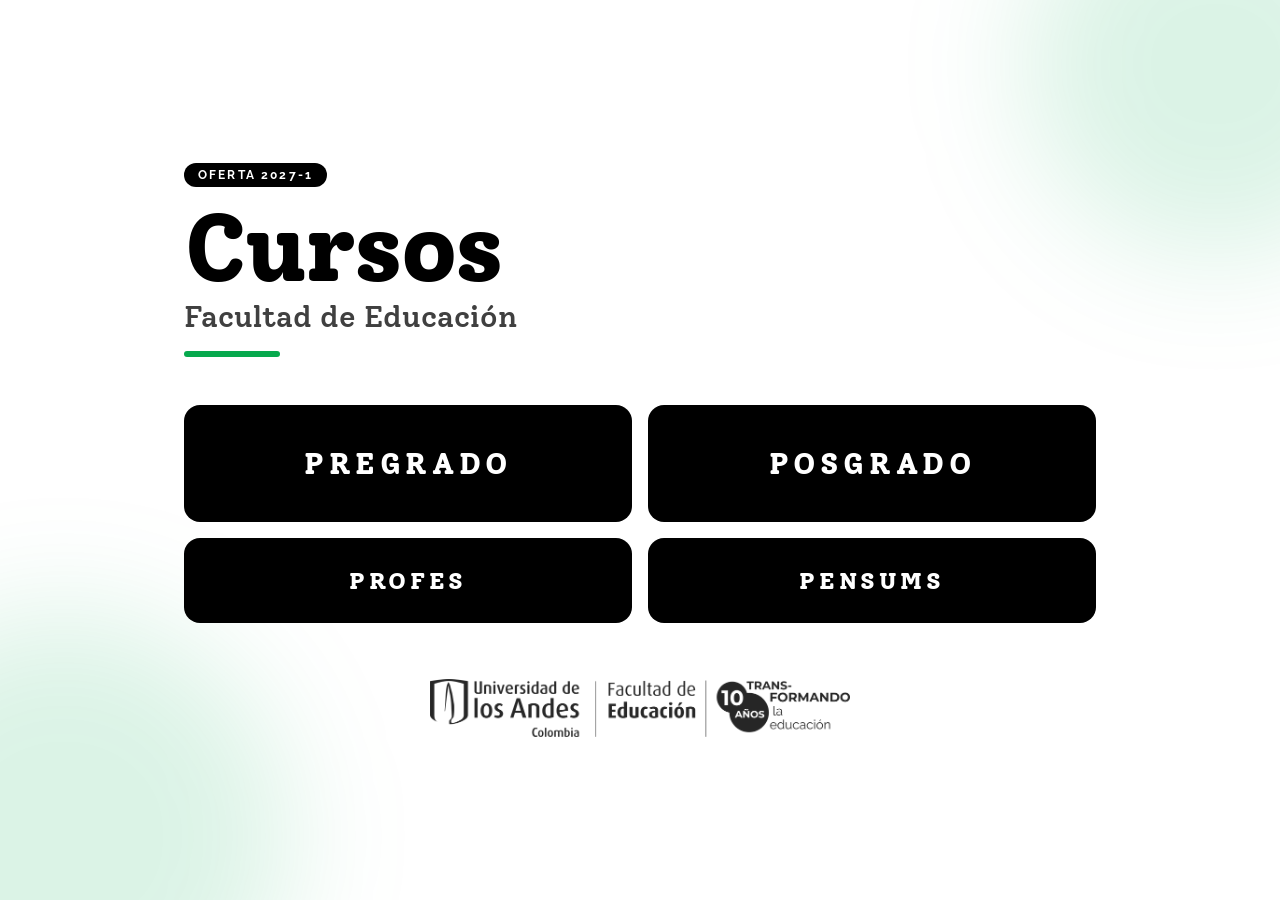
==== commit 90514ba9: "Oferta: descripciones editadas, fotos, cupos en vivo, pensums y obligatorias Co-Authored-By: Claude " ====
--- a/index.html
+++ b/index.html
@@ -4,452 +4,22 @@
 <meta charset="utf-8">
 <meta name="viewport" content="width=device-width, initial-scale=1">
 <title>Cursos — Facultad de Educación (Uniandes)</title>
-<meta name="description" content="Oferta de cursos de pregrado y posgrado de la Facultad de Educación · Universidad de los Andes · 2026-2">
+<meta name="description" content="Oferta de cursos de pregrado y posgrado de la Facultad de Educación · Universidad de los Andes">
 <link rel="preconnect" href="https://fonts.googleapis.com">
 <link rel="preconnect" href="https://fonts.gstatic.com" crossorigin>
 <link href="https://fonts.googleapis.com/css2?family=Raleway:wght@400;500;600;700;800&family=Solway:wght@400;500;700;800&display=swap" rel="stylesheet">
-<style>
-  :root{ --green:#06a94d; --green-d:#058a3f; --ink:#000; }
-  *{ box-sizing:border-box; }
-  html{ -webkit-font-smoothing:antialiased; }
-  body{ margin:0; background:#fff; color:#000; font-family:'Raleway',system-ui,-apple-system,sans-serif; }
-  .display{ font-family:'Solway',Georgia,serif; }
-  a{ color:inherit; }
-  button{ font-family:inherit; cursor:pointer; }
-  .wrap{ max-width:1152px; margin:0 auto; padding:0 24px; }
-
-  .home{ position:relative; min-height:100vh; overflow:hidden; }
-  .home .blob{ position:absolute; border-radius:9999px; background:rgba(6,169,77,.10); filter:blur(60px); pointer-events:none; }
-  .home .inner{ position:relative; max-width:960px; margin:0 auto; min-height:100vh; display:flex; flex-direction:column; justify-content:center; padding:64px 24px; }
-  .home h1{ font-size:clamp(3.5rem,10vw,6rem); font-weight:800; line-height:.9; letter-spacing:-.02em; margin:0; }
-  .home .sub{ margin:.4rem 0 0; font-size:clamp(1.4rem,4vw,1.9rem); font-weight:500; color:#404040; }
-  .home .rule{ margin-top:1rem; height:6px; width:96px; border-radius:9999px; background:var(--green); }
-  .navgrid{ margin-top:3rem; display:grid; gap:16px; }
-  @media(min-width:640px){ .navgrid.two{ grid-template-columns:1fr 1fr; } }
-  .navbtn{ position:relative; overflow:hidden; display:flex; align-items:center; justify-content:center; border:none; border-radius:16px; background:#000; color:#fff; padding:40px 24px; text-align:center; transition:transform .2s; }
-  .navbtn.small{ padding:28px 24px; }
-  .navbtn:hover{ transform:translateY(-4px); }
-  .navbtn .fill{ position:absolute; inset:0; background:var(--green); transform:translateY(100%); transition:transform .3s; }
-  .navbtn:hover .fill{ transform:translateY(0); }
-  .navbtn span.t{ position:relative; font-family:'Solway',serif; font-weight:800; letter-spacing:.15em; font-size:1.9rem; }
-  .navbtn.small span.t{ font-size:1.5rem; }
-
-  header.bar{ position:sticky; top:0; z-index:30; background:rgba(255,255,255,.9); backdrop-filter:blur(8px); border-bottom:1px solid #eee; }
-  .bar .row{ display:flex; align-items:center; justify-content:space-between; padding:18px 24px; max-width:1152px; margin:0 auto; }
-  .brand{ display:flex; align-items:baseline; gap:12px; border:none; background:none; padding:0; }
-  .brand .b1{ font-family:'Solway',serif; font-weight:800; font-size:1.9rem; line-height:1; }
-  .brand .b2{ font-family:'Solway',serif; color:#555; font-size:1rem; }
-  .tabs{ display:flex; gap:8px; }
-  .tab{ border:none; border-radius:9999px; padding:8px 18px; font-family:'Solway',serif; font-weight:800; letter-spacing:.12em; font-size:.8rem; background:#f2f2f2; color:#333; }
-  .tab.active{ background:#000; color:#fff; }
-
-  .sechead{ margin:40px 0 24px; }
-  .sechead h2{ font-family:'Solway',serif; font-weight:800; font-size:1.6rem; margin:0; letter-spacing:-.01em; }
-  .sechead p{ margin:.2rem 0 0; font-size:.72rem; letter-spacing:.18em; text-transform:uppercase; color:#9a9a9a; }
-
-  .search{ position:relative; margin:0 0 24px; }
-  .search input{ width:100%; border:1px solid #d4d4d4; border-radius:9999px; padding:12px 18px 12px 40px; font-size:1rem; font-family:'Solway',serif; }
-  .search input:focus{ outline:none; border-color:#000; }
-  .search .ic{ position:absolute; left:16px; top:50%; transform:translateY(-50%); color:#9a9a9a; }
-
-  .filters{ margin-bottom:28px; display:flex; flex-direction:column; gap:12px; }
-  .frow{ display:flex; flex-wrap:wrap; align-items:center; gap:8px; }
-  .flabel{ margin-right:4px; font-size:10px; letter-spacing:.18em; text-transform:uppercase; color:#9a9a9a; }
-  .chip{ flex-shrink:0; border:1px solid #d4d4d4; background:#fff; color:#404040; border-radius:9999px; padding:6px 16px; font-family:'Solway',serif; font-weight:700; font-size:.85rem; }
-  .chip:hover{ border-color:#000; color:#000; }
-  .chip.on{ border-color:var(--green); background:var(--green); color:#000; }
-
-  .ptabs{ display:flex; gap:8px; overflow-x:auto; margin-bottom:32px; padding-bottom:4px; }
-  .ptab{ flex-shrink:0; border:none; border-radius:9999px; padding:8px 16px; font-family:'Solway',serif; font-weight:800; letter-spacing:.1em; font-size:.85rem; background:#f2f2f2; color:#555; }
-  .ptab.on-green{ background:var(--green); color:#000; }
-  .ptab.on-dark{ background:#000; color:#fff; }
-  .ptab .sl{ margin-left:6px; font-family:'Raleway'; font-size:10px; font-weight:400; text-transform:none; letter-spacing:0; opacity:.7; }
-  .psechead{ display:flex; align-items:flex-end; gap:16px; margin-bottom:24px; }
-  .psechead .barv{ width:6px; height:32px; border-radius:9999px; }
-
-  .grid{ display:grid; grid-template-columns:1fr; gap:20px; }
-  @media(min-width:640px){ .grid{ grid-template-columns:1fr 1fr; } }
-  @media(min-width:1024px){ .grid{ grid-template-columns:1fr 1fr 1fr; } }
-  .card{ display:flex; flex-direction:column; overflow:hidden; border-radius:16px; background:#fff; text-align:left; border:1px solid rgba(0,0,0,.06); box-shadow:0 2px 12px rgba(0,0,0,.06); transition:transform .2s, box-shadow .2s; padding:0; }
-  .card:hover{ transform:translateY(-4px); box-shadow:0 12px 32px rgba(0,0,0,.14); }
-  .card .head{ min-height:76px; display:flex; align-items:flex-start; background:var(--green); padding:16px 20px; }
-  .card .head h3{ margin:0; font-family:'Solway',serif; font-weight:800; text-transform:uppercase; font-size:1rem; line-height:1.15; letter-spacing:.02em; color:#000; }
-  .card .imgarea{ position:relative; min-height:200px; flex:1; overflow:hidden; background:#e5e5e5; display:flex; align-items:center; justify-content:center; }
-  .card .imgarea img{ position:absolute; inset:0; width:100%; height:100%; object-fit:cover; }
-  .card .noimg{ font-size:.72rem; color:#a3a3a3; }
-  .card .reqs{ position:absolute; left:12px; top:12px; display:flex; flex-wrap:wrap; gap:6px; }
-  .badge{ border-radius:9999px; padding:4px 10px; font-family:'Solway',serif; font-weight:700; font-size:11px; letter-spacing:.06em; }
-  .badge.oblig{ background:#000; color:#fff; }
-  .badge.elect{ background:#fff; color:#333; border:1px solid #d4d4d4; }
-  .card .foot{ position:absolute; bottom:12px; right:12px; display:flex; gap:6px; }
-  .badge.sec{ background:var(--green); color:#000; }
-  .badge.cat{ background:#000; color:#fff; }
-
-  .pgrid{ display:grid; grid-template-columns:1fr 1fr; gap:24px 24px; }
-  @media(min-width:640px){ .pgrid{ grid-template-columns:repeat(3,1fr); } }
-  @media(min-width:1024px){ .pgrid{ grid-template-columns:repeat(4,1fr); } }
-  .pcard{ border:none; background:none; text-align:left; display:flex; flex-direction:column; gap:12px; padding:0; }
-  .pcard .ph{ position:relative; aspect-ratio:1; border-radius:16px; overflow:hidden; background:rgba(0,0,0,.08); box-shadow:inset 0 0 0 1px rgba(0,0,0,.1); display:flex; align-items:center; justify-content:center; transition:transform .2s, box-shadow .2s; }
-  .pcard:hover .ph{ transform:translateY(-4px); box-shadow:0 12px 28px rgba(0,0,0,.18); }
-  .pcard .ph img{ position:absolute; inset:0; width:100%; height:100%; object-fit:cover; object-position:top; }
-  .pcard .ini{ font-family:'Solway',serif; font-weight:800; font-size:2.2rem; color:rgba(0,0,0,.2); }
-  .pcard .pn{ font-family:'Solway',serif; font-weight:800; text-transform:uppercase; font-size:.85rem; line-height:1.15; letter-spacing:.03em; }
-  .pcard .pr{ margin-top:2px; font-size:.85rem; color:rgba(0,0,0,.7); }
-  .pcard .pc{ margin-top:4px; font-size:.75rem; color:rgba(0,0,0,.5); }
-
-  .backdrop{ position:fixed; inset:0; z-index:40; background:rgba(0,0,0,.5); backdrop-filter:blur(2px); animation:fade .25s ease; }
-  .drawer{ position:fixed; right:0; top:0; z-index:50; height:100%; width:100%; max-width:576px; background:#fff; box-shadow:-10px 0 40px rgba(0,0,0,.25); overflow-y:auto; animation:slidein .3s cubic-bezier(.16,1,.3,1); }
-  @keyframes fade{ from{opacity:0} to{opacity:1} }
-  @keyframes slidein{ from{transform:translateX(100%)} to{transform:translateX(0)} }
-  .drawer .top{ position:sticky; top:0; z-index:10; display:flex; align-items:center; justify-content:space-between; padding:16px 20px; background:rgba(255,255,255,.85); backdrop-filter:blur(8px); }
-  .closeb{ width:40px; height:40px; border:none; border-radius:9999px; font-size:1.1rem; display:flex; align-items:center; justify-content:center; }
-  .closeb.g{ background:var(--green); color:#000; }
-  .closeb.k{ background:#000; color:#fff; }
-  .dpad{ padding:24px; }
-  .dtitle{ font-family:'Solway',serif; font-weight:800; text-transform:uppercase; font-size:1.7rem; line-height:1.15; letter-spacing:.02em; margin:0; }
-  .dmeta{ margin-top:12px; font-size:.72rem; letter-spacing:.04em; text-transform:uppercase; color:#8a8a8a; line-height:1.6; }
-  .rich p{ font-size:.9rem; line-height:1.65; color:#404040; margin:0 0 12px; }
-  .chiprow{ display:flex; flex-wrap:wrap; gap:8px; margin-top:24px; }
-  .tag{ border-radius:9999px; padding:4px 12px; font-size:.72rem; }
-  .tag.oblig{ background:#000; color:#fff; }
-  .tag.elect{ background:#f4f4f4; color:#404040; border:1px solid #d4d4d4; }
-  .secbar{ border-top:1px solid #f0f0f0; border-bottom:1px solid #f0f0f0; padding:20px 0; margin-top:20px; display:flex; flex-direction:column; gap:16px; }
-  .sblock{ display:flex; flex-direction:column; gap:8px; }
-  .slotwrap{ display:flex; flex-wrap:wrap; gap:8px 24px; }
-  .slot .d{ font-family:'Solway',serif; font-weight:800; text-transform:uppercase; font-size:.72rem; letter-spacing:.12em; color:var(--green); }
-  .slot .h{ font-size:.9rem; }
-  .proflink{ display:inline-block; font-size:.78rem; color:#525252; text-decoration:underline; text-decoration-color:var(--green); text-decoration-thickness:2px; text-underline-offset:2px; background:none; border:none; padding:0; }
-  .proflink:hover{ color:#000; }
-  .info{ margin-top:24px; border-top:1px solid #f0f0f0; padding-top:20px; display:flex; flex-direction:column; gap:12px; }
-  .info .l{ font-family:'Solway',serif; font-weight:800; text-transform:uppercase; font-size:.72rem; letter-spacing:.12em; color:#9a9a9a; }
-  .info .v{ margin-top:2px; font-size:.9rem; line-height:1.6; color:#404040; }
-  .notoffer{ margin-top:20px; border:2px solid #000; padding:12px; text-align:center; font-size:.85rem; font-weight:700; letter-spacing:.1em; }
-  .rankpill{ border-radius:9999px; background:var(--green); padding:6px 16px; font-family:'Solway',serif; font-weight:800; letter-spacing:.06em; font-size:.85rem; }
-  .pdphoto{ position:relative; aspect-ratio:4/3; width:100%; background:#e5e5e5; overflow:hidden; }
-  .pdphoto img{ position:absolute; inset:0; width:100%; height:100%; object-fit:cover; object-position:top; }
-  .pdphoto .fallback{ height:100%; display:flex; align-items:center; justify-content:center; background:var(--green); }
-  .pdphoto .fallback span{ font-family:'Solway',serif; font-weight:800; font-size:4.5rem; color:rgba(0,0,0,.2); }
-  .courselink{ display:flex; align-items:flex-start; gap:12px; border-radius:12px; background:#fafafa; padding:12px 16px; border:none; text-align:left; width:100%; }
-  .courselink:hover{ background:#f0f0f0; }
-  .courselink .pt{ margin-top:2px; flex-shrink:0; border-radius:9999px; padding:2px 8px; font-family:'Solway',serif; font-weight:800; font-size:10px; letter-spacing:.12em; }
-  .courselink .pt.g{ background:var(--green); color:#000; }
-  .courselink .pt.k{ background:#000; color:#fff; }
-  .courselink .ct{ font-family:'Solway',serif; font-weight:700; font-size:.85rem; line-height:1.2; }
-  .courselink .cc{ margin-left:auto; font-size:.72rem; color:#a3a3a3; flex-shrink:0; }
-  .grouplabel{ margin:0 0 8px; font-size:.72rem; letter-spacing:.15em; text-transform:uppercase; color:#9a9a9a; }
-  .empty{ font-size:.85rem; color:#737373; padding:12px 0; }
-  footer.foot{ padding:40px 24px 56px; text-align:center; color:#9a9a9a; font-size:.72rem; }
-</style>
+<link rel="stylesheet" href="estilos.css?v=20261125i">
+<script>
+  /* Prueba de look «folleto» (?look=folleto): se carga antes de pintar para que no parpadee el look normal */
+  if (new URLSearchParams(location.search).get('look') === 'folleto') {
+    document.documentElement.dataset.look = 'folleto';
+    document.write('<link rel="stylesheet" href="https://fonts.googleapis.com/css2?family=Gelasio:ital,wght@0,400..700;1,400..700&family=Inter:wght@400;500;600&display=swap"><link rel="stylesheet" href="estilos-folleto.css?v=20261125i">');
+  }
+</script>
 </head>
 <body>
 <div id="app"></div>
-<script id="data" type="application/json">{"courses":[{"id":90,"title":"SEMILLERO EDU+IA","titleLine2":null,"category":"pregrado","programType":"LIC","subProgram":null,"code":"EDUC-1114","credits":1,"weeks":16,"nrc":"84910","modality":"HÍBRIDA","description":{"root":{"children":[{"children":[{"detail":0,"format":0,"mode":"normal","style":"","text":"Ser un espacio de pensamiento crítico y acción transformadora frente a la integración de la","type":"text","version":1}],"direction":"ltr","format":"","indent":0,"type":"paragraph","version":1,"textFormat":0,"textStyle":""},{"children":[{"detail":0,"format":0,"mode":"normal","style":"","text":"inteligencia artificial generativa (IAGen) en la educación. Este semillero busca formar","type":"text","version":1}],"direction":"ltr","format":"","indent":0,"type":"paragraph","version":1,"textFormat":0,"textStyle":""},{"children":[{"detail":0,"format":0,"mode":"normal","style":"","text":"educadorxs que usan la IA como interlocutora pedagógica, comprendiendo la importancia de","type":"text","version":1}],"direction":"ltr","format":"","indent":0,"type":"paragraph","version":1,"textFormat":0,"textStyle":""},{"children":[{"detail":0,"format":0,"mode":"normal","style":"","text":"fomentar, ejercer y cultivar la agencia humana en el centro de las decisiones educativas.","type":"text","version":1}],"direction":"ltr","format":"","indent":0,"type":"paragraph","version":1,"textFormat":0,"textStyle":""},{"children":[{"detail":0,"format":0,"mode":"normal","style":"","text":"Promovemos la co-inteligencia, la alfabetización digital crítica y situada, y el diseño de futuros","type":"text","version":1}],"direction":"ltr","format":"","indent":0,"type":"paragraph","version":1,"textFormat":0,"textStyle":""},{"children":[{"detail":0,"format":0,"mode":"normal","style":"","text":"educativos deseables centrados en el ser humano.","type":"text","version":1}],"direction":"ltr","format":"","indent":0,"type":"paragraph","version":1,"textFormat":0,"textStyle":""}],"direction":"ltr","format":"","indent":0,"type":"root","version":1}},"prerequisites":null,"corequisites":null,"observations":null,"active":true,"obligatoriaEn":[],"electivaEn":[],"scheduleSlots":[],"professors":[{"id":18,"name":"Isabel Tejada","rank":"Profesora Asociada"}],"imageFile":"course-90.png"},{"id":89,"title":"NEURODESARROLLO Y REGULACIÓN EMOCIONAL EN LA PRIMERA IFANCIA","titleLine2":null,"category":"pregrado","programType":"LIC","subProgram":null,"code":"EDUC-2014","credits":3,"weeks":16,"nrc":null,"modality":"PRESENCIAL","description":{"root":{"children":[{"children":[{"detail":0,"format":0,"mode":"normal","style":"","text":"Este curso aborda los principales aportes de las neurociencias del desarrollo para comprender cómo se construyen los procesos cognitivos, sociales y emocionales durante la primera infancia. A partir de una perspectiva interdisciplinaria, se estudiarán el desarrollo y la arquitectura cerebral, las relaciones tempranas, el estrés y la adversidad, así como los procesos y estrategias de regulación emocional y su influencia en el aprendizaje y el bienestar infantil. El curso busca que los futuros licenciados desarrollen una comprensión fundamentada del desarrollo infantil y fortalezcan sus capacidades para promover interacciones y ambientes educativos sensibles, seguros y emocionalmente favorecedores para niños y niñas.","type":"text","version":1}],"direction":"ltr","format":"","indent":0,"type":"paragraph","version":1,"textFormat":0,"textStyle":""},{"children":[{"detail":0,"format":0,"mode":"normal","style":"","text":"Este curso se concibe como un puente explícito entre la neurociencia del desarrollo y la práctica pedagógica: cada bloque conceptual se acompaña de un caso aplicado, de manera que los estudiantes no solo comprendan los procesos cerebrales y emocionales de la primera infancia, sino que aprendan a traducirlos en decisiones, interacciones y estrategias de aula fundamentadas en evidencia.","type":"text","version":1}],"direction":"ltr","format":"","indent":0,"type":"paragraph","version":1,"textFormat":0,"textStyle":""}],"direction":"ltr","format":"","indent":0,"type":"root","version":1}},"prerequisites":null,"corequisites":null,"observations":null,"active":true,"obligatoriaEn":[],"electivaEn":[],"scheduleSlots":[{"day":"MIÉRCOLES","startTime":"5:00 PM","endTime":"7:50PM"}],"professors":[{"id":20,"name":"Tatiana Moreno Angel","rank":"Profesora cátedra "}],"imageFile":"course-89.webp"},{"id":88,"title":"CBU - MENTALIDAD DE CRECIMIENTO, APRENDIZAJE Y CONEXIONES HUMANAS","titleLine2":null,"category":"pregrado","programType":"LIC","subProgram":null,"code":"CBUH-1026","credits":3,"weeks":16,"nrc":"84632","modality":"PRESENCIAL","description":null,"prerequisites":null,"corequisites":null,"observations":null,"active":true,"obligatoriaEn":[],"electivaEn":[],"scheduleSlots":[{"day":"LUNES","startTime":"2:00 PM","endTime":"3:20 PM"},{"day":"MIÉRCOLES","startTime":"2:00 PM","endTime":"3:20 PM"}],"professors":[{"id":18,"name":"Isabel Tejada","rank":"Profesora Asociada"}],"imageFile":"course-88.webp"},{"id":87,"title":"CBU - EDUCACIÓN Y DEMOCRACIA","titleLine2":null,"category":"pregrado","programType":"LIC","subProgram":null,"code":"CBUH-1158","credits":3,"weeks":16,"nrc":"84803","modality":"PRESENCIAL","description":null,"prerequisites":null,"corequisites":null,"observations":null,"active":true,"obligatoriaEn":[],"electivaEn":[],"scheduleSlots":[{"day":"MIÉRCOLES","startTime":"11:00 AM","endTime":"12:20 PM"},{"day":"VIERNES","startTime":"11:00 AM","endTime":"12:20 PM"}],"professors":[{"id":17,"name":"Jorge Andres Mejia Delgadillo","rank":"Profesor Asociado"}],"imageFile":"course-87.webp"},{"id":86,"title":"CBU - PENSAR, SENTIR Y APRENDER EN TIEMPOS DE IA","titleLine2":null,"category":"pregrado","programType":"LIC","subProgram":null,"code":"CBUT-1029","credits":3,"weeks":16,"nrc":"84635","modality":"PRESENCIAL","description":null,"prerequisites":null,"corequisites":null,"observations":null,"active":true,"obligatoriaEn":[],"electivaEn":[],"scheduleSlots":[{"day":"LUNES","startTime":"15:30","endTime":"16:50"},{"day":"MIÉRCOLES","startTime":"15:30","endTime":"16:50"}],"professors":[{"id":18,"name":"Isabel Tejada","rank":"Profesora Asociada"}],"imageFile":"course-86.webp"},{"id":85,"title":"CBU -EXPERIMENTOS DE POLÍTICA SOCIAL: ¿QUÉ SABEMOS Y A DÓNDE VAMOS?","titleLine2":null,"category":"pregrado","programType":"LIC","subProgram":null,"code":"CBUT-1116","credits":3,"weeks":16,"nrc":"84722","modality":"PRESENCIAL","description":null,"prerequisites":null,"corequisites":null,"observations":null,"active":true,"obligatoriaEn":[],"electivaEn":[],"scheduleSlots":[{"day":"MARTES","startTime":"9:30 AM","endTime":"10:50 AM"},{"day":"JUEVES","startTime":"9:30 AM","endTime":"10:50 AM"}],"professors":[{"id":16,"name":"Hans Walter Cabra Hernandez","rank":"Profesor Asistente"}],"imageFile":"course-85.webp"},{"id":84,"title":"TEORÍAS Y RETOS DEL APRENDIZAJE","titleLine2":null,"category":"pregrado","programType":"LIC","subProgram":null,"code":"EDUC-1100","credits":4,"weeks":16,"nrc":"74944","modality":"PRESENCIAL","description":{"root":{"type":"root","format":"","indent":0,"version":1,"direction":"ltr","children":[{"type":"paragraph","format":"","indent":0,"version":1,"direction":"ltr","textFormat":0,"children":[{"type":"text","detail":0,"format":0,"mode":"normal","style":"","text":"El aprendizaje es uno de los procesos psicológicos más intrigantes. Por una parte, es central a la adaptación de los organismos al ambiente y por esta razón pasa desapercibido. Por otro lado, requiere condiciones muy precisas para su ocurrencia y es relativamente raro en ciertas condiciones. Además, es el producto de complejos procesos biológicos, cognitivos y socioculturales. Pero, sobre todo, el aprendizaje es, en últimas, una condición necesaria para el logro de los objetivos educativos y para la recreación permanente de la cultura.","version":1}]},{"type":"paragraph","format":"","indent":0,"version":1,"direction":"ltr","textFormat":0,"children":[{"type":"text","detail":0,"format":0,"mode":"normal","style":"","text":"Dicho de manera simple, sin aprendizaje no hay educación. ¿Qué es el aprendizaje? ¿Cómo ocurre? ¿Cómo podemos promover el aprendizaje y saber que alguien ha aprendido?","version":1}]},{"type":"paragraph","format":"","indent":0,"version":1,"direction":"ltr","textFormat":0,"children":[{"type":"text","detail":0,"format":0,"mode":"normal","style":"","text":"En este curso estudiaremos las principales teorías que han intentado responder estas preguntas: las teorías conductistas, las teorías cognitivas y la teoría sociocultural. Este recorrido nos llevará a comprender que no hay una única respuesta para esas preguntas y que, por el contrario, el aprendizaje ha sido definido y explicado de diferentes maneras.","version":1}]},{"type":"paragraph","format":"","indent":0,"version":1,"direction":"ltr","textFormat":0,"children":[{"type":"text","detail":0,"format":0,"mode":"normal","style":"","text":"Este curso parte de la idea de que todas esas teorías tienen fortalezas que deben ser valoradas cuando se trata de entender los problemas que supone la educación. Adicionalmente, al estudiar esas teorías veremos que, aunque solo algunas de ellas hicieron planteamientos explícitos para la educación, todas tienen implicaciones importantes para la práctica pedagógica.","version":1}]},{"type":"paragraph","format":"","indent":0,"version":1,"direction":"ltr","textFormat":0,"children":[{"type":"text","detail":0,"format":0,"mode":"normal","style":"","text":"A lo largo del curso prestaremos especial atención a esas implicaciones para que, al final del semestre, cada uno de los estudiantes comprenda el lugar que esas teorías puede tener en la práctica pedagógica.","version":1}]}]}},"prerequisites":null,"corequisites":null,"observations":null,"active":true,"obligatoriaEn":[],"electivaEn":[],"scheduleSlots":[{"day":"VIERNES","startTime":"8:00 AM","endTime":"9:50 AM"},{"day":"MIÉRCOLES","startTime":"8:00 AM","endTime":"9:50 AM"}],"professors":[{"id":15,"name":"Ana Maria Velasquez Niño","rank":"Profesora Titular"}],"imageFile":"course-84.webp"},{"id":83,"title":"DIVERSIDAD Y EDUCACIÓN","titleLine2":null,"category":"pregrado","programType":"LIC","subProgram":null,"code":"EDUC-1103","credits":3,"weeks":16,"nrc":"82465","modality":"PRESENCIAL","description":{"root":{"type":"root","format":"","indent":0,"version":1,"direction":"ltr","children":[{"type":"paragraph","format":"","indent":0,"version":1,"direction":"ltr","textFormat":0,"children":[{"type":"text","detail":0,"format":0,"mode":"normal","style":"","text":"Una educación de calidad valora la diversidad y genera equidad de oportunidades para que todos los integrantes de la comunidad educativa participen y aporten a los procesos de enseñanza-aprendizaje que les unen. Sin embargo, históricamente, la educación ha tendido a homogeneizar a los estudiantes y promover epistemologías hegemónicas, por lo tanto se han generado procesos de exclusión. Este contexto convoca a los educadores a pensarse ¿cómo transformar la educación para lograr procesos incluyentes, que reconozcan y acojan la diversidad humana? En este curso analizaremos las distintas formas en que marcadores de identidad interactúan con las prácticas culturales de exclusión en la educación y las posibilidades de una educación inclusiva.","version":1}]}]}},"prerequisites":null,"corequisites":null,"observations":null,"active":true,"obligatoriaEn":[],"electivaEn":[],"scheduleSlots":[{"day":"JUEVES","startTime":"2:00 PM","endTime":"4:50 PM"}],"professors":[{"id":14,"name":"Paula Bibiana Garcia Cardona","rank":"Profesora Asociada"}],"imageFile":"course-83.webp"},{"id":82,"title":"SEMILLERO DE INVESTIGACION","titleLine2":null,"category":"pregrado","programType":"LIC","subProgram":null,"code":"EDUC-2000","credits":3,"weeks":16,"nrc":"83155","modality":"VIRTUAL","description":{"root":{"type":"root","format":"","indent":0,"version":1,"direction":"ltr","children":[{"type":"paragraph","format":"","indent":0,"version":1,"direction":"ltr","textFormat":0,"children":[{"type":"text","detail":0,"format":0,"mode":"normal","style":"","text":"Este curso busca brindar a los/as estudiantes la oportunidad de participar de primera mano en actividades investigativas del grupo de investigación en educación para la primera infancia. Esto implica aproximarse de manera crítica a diferentes herramientas, metodologías y temáticas, así como hacer parte activa de distintas fases del proceso investigativo.","version":1}]}]}},"prerequisites":null,"corequisites":null,"observations":null,"active":true,"obligatoriaEn":[],"electivaEn":[],"scheduleSlots":[],"professors":[],"imageFile":"course-82.webp"},{"id":81,"title":"MINDSET LAB","titleLine2":null,"category":"pregrado","programType":"LIC","subProgram":null,"code":"EDUC-2002","credits":1,"weeks":16,"nrc":"81683","modality":"VIRTUAL","description":{"root":{"children":[{"children":[{"detail":0,"format":0,"mode":"normal","style":"","text":"Si desea inscribir el curso debe conversarlo con la profesora Paula García (pb.garcia@uniandes.edu.co)","type":"text","version":1}],"direction":"ltr","format":"","indent":0,"type":"paragraph","version":1,"textFormat":0,"textStyle":""}],"direction":"ltr","format":"","indent":0,"type":"root","version":1}},"prerequisites":null,"corequisites":null,"observations":null,"active":true,"obligatoriaEn":[],"electivaEn":[],"scheduleSlots":[],"professors":[{"id":14,"name":"Paula Bibiana Garcia Cardona","rank":"Profesora Asociada"}],"imageFile":"course-81.webp"},{"id":80,"title":"SEMILLERO DE INVESTIGACIÓN","titleLine2":null,"category":"pregrado","programType":"LIC","subProgram":null,"code":"EDUC-2004","credits":2,"weeks":16,"nrc":"82467","modality":"VIRTUAL","description":{"root":{"type":"root","format":"","indent":0,"version":1,"direction":"ltr","children":[{"type":"paragraph","format":"","indent":0,"version":1,"direction":"ltr","textFormat":0,"children":[{"type":"text","detail":0,"format":0,"mode":"normal","style":"","text":"Este curso busca brindar a los/as estudiantes la oportunidad de participar de primera mano en actividades investigativas del grupo de investigación en educación para la primera infancia. Esto implica aproximarse de manera crítica a diferentes herramientas, metodologías y temáticas, así como hacer parte activa de distintas fases del proceso investigativo.","version":1}]}]}},"prerequisites":null,"corequisites":null,"observations":null,"active":true,"obligatoriaEn":[],"electivaEn":[],"scheduleSlots":[],"professors":[],"imageFile":"course-80.webp"},{"id":79,"title":"INVESTIGACIÓN EN EDUCACIÓN","titleLine2":null,"category":"pregrado","programType":"LIC","subProgram":null,"code":"EDUC-2007","credits":2,"weeks":16,"nrc":"82468","modality":"PRESENCIAL","description":null,"prerequisites":null,"corequisites":null,"observations":null,"active":true,"obligatoriaEn":[],"electivaEn":[],"scheduleSlots":[{"day":"VIERNES","startTime":"11:00 AM","endTime":"12:50 PM"}],"professors":[{"id":13,"name":"Nataly Obando Rozo","rank":"Profesora Asistente"}],"imageFile":"course-79.webp"},{"id":78,"title":"INVESTIGACIÓN ACCIÓN EN EL AULA","titleLine2":null,"category":"pregrado","programType":"LIC","subProgram":null,"code":"EDUC-2011","credits":3,"weeks":16,"nrc":"83156","modality":"PRESENCIAL","description":{"root":{"type":"root","format":"","indent":0,"version":1,"direction":"ltr","children":[{"type":"paragraph","format":"","indent":0,"version":1,"direction":"ltr","textFormat":0,"children":[{"type":"text","detail":0,"format":0,"mode":"normal","style":"","text":"El curso Investigación Acción busca que el estudiante: comprenda las fases y procesos inherentes al ciclo de la investigación acción y aplique estos conocimientos a la reflexión continua que permita la transformación, rediseño y permanente evaluación de su práctica como profesional de la educación; caracterice, reflexione, diseñe e intervenga su entorno educativo con el fin de transformarlo de manera crítica y participativa; y reflexione de manera sistemática sobre su práctica educativa mediante el uso de diferentes técnicas de recolección y análisis para resolver problemas transformándolos.","version":1}]}]}},"prerequisites":"INVESTIGACIÓN EN EDUCACIÓN Y PRÁCTICA FORMATIVA 1.","corequisites":null,"observations":"Solo para estudiantes que cursan cuarto semestre en adelante.","active":true,"obligatoriaEn":[],"electivaEn":[],"scheduleSlots":[{"day":"LUNES","startTime":"5:00 PM","endTime":"7:50 PM"}],"professors":[{"id":12,"name":"Jose Dario Herrera Gonzalez","rank":"Profesor Asociado"}],"imageFile":"course-78.webp"},{"id":77,"title":"CALIDAD DE LAS INTERACCIONES EN LA PRIMERA INFANCIA","titleLine2":null,"category":"pregrado","programType":"LIC","subProgram":null,"code":"EDUC-2018","credits":3,"weeks":16,"nrc":"82469","modality":"PRESENCIAL","description":null,"prerequisites":null,"corequisites":null,"observations":"Solo para estudiantes que cursan Licenciatura en Educación Infantil como primer o segundo programa.","active":true,"obligatoriaEn":["Licenciatura en Educación Infantil"],"electivaEn":[],"scheduleSlots":[{"day":"MARTES","startTime":"5:00 PM","endTime":"7:50 PM"}],"professors":[{"id":11,"name":"Carolina Maldonado Carreño","rank":"Profesora Titular"},{"id":6,"name":"Eduardo Escallon Largacha","rank":"Profesor Asociado"}],"imageFile":"course-77.webp"},{"id":76,"title":"EVALUACION DEL APRENDIZAJE","titleLine2":null,"category":"pregrado","programType":"LIC","subProgram":null,"code":"EDUC-2103","credits":3,"weeks":16,"nrc":"82471","modality":"PRESENCIAL","description":{"root":{"type":"root","format":"","indent":0,"version":1,"direction":"ltr","children":[{"type":"paragraph","format":"","indent":0,"version":1,"direction":"ltr","textFormat":0,"children":[{"type":"text","detail":0,"format":0,"mode":"normal","style":"","text":"En este curso se espera que los estudiantes se apropien de los principales conceptos y enfoques de la evaluación en el contexto del aprendizaje, adquieran habilidades para el diseño y validación de instrumentos, así como de la interpretación de resultados de evaluación. De igual forma, se espera que reconozcan los efectos que tiene la evaluación sobre las personas, así como los valores e intereses que subyacen al ejercicio de la evaluación. En concordancia con lo anterior, este curso está propuesto desde un enfoque de aprendizaje orientado por proyectos, en el que los estudiantes sitúan un contexto de intervención en el cual diseñan e implementan una propuesta de evaluación, lo cual les permite desarrollar las competencias propuestas.","version":1}]}]}},"prerequisites":"PRÁCTICA FORMATIVA 1.","corequisites":null,"observations":"Solo para estudiantes que cursan cuarto semestre en adelante.","active":true,"obligatoriaEn":[],"electivaEn":[],"scheduleSlots":[{"day":"VIERNES","startTime":"2:00 PM","endTime":"4:50 PM"}],"professors":[{"id":10,"name":"Gary Alberto Cifuentes Alvarez","rank":"Profesor Asociado"}],"imageFile":"course-76.webp"},{"id":75,"title":"CLIMA DE AULA Y COMPETENCIAS SOCIOEMOCIONALES","titleLine2":null,"category":"pregrado","programType":"LIC","subProgram":null,"code":"EDUC-2104","credits":3,"weeks":16,"nrc":"82472","modality":"PRESENCIAL","description":{"root":{"type":"root","format":"","indent":0,"version":1,"direction":"ltr","children":[{"type":"paragraph","format":"","indent":0,"version":1,"direction":"ltr","textFormat":0,"children":[{"type":"text","detail":0,"format":0,"mode":"normal","style":"","text":"El aula es un espacio dinámico en el que, además de las actividades específicas de enseñanza académica, ocurre una multiplicidad de interacciones igualmente formativas. Los profesores, como líderes de buena parte de las experiencias que suceden en el aula, tienen el reto de manejar (gestionar) el aula para garantizar que los estudiantes aprovechen al máximo las oportunidades de aprendizaje que sus maestros les ofrecen. Aproximaciones recientes amplían la visión tradicional del manejo de aula para considerarlo como las acciones que los docentes realizan para crear un ambiente que apoye y facilite tanto el aprendizaje académico como el social, emocional y moral. En otras palabras, el manejo de aula no sólo busca establecer y mantener un ambiente ordenado y eficiente para que los estudiantes se involucren en un aprendizaje académico significativo, sino que también busca promover el crecimiento social y moral de los estudiantes. En este curso abordaremos el manejo de aula desde esta perspectiva, desarrollando en sus participantes competencias docentes que les permitan construir un clima de aula propicio para la formación de ciudadanos democráticos: participativos, activos, críticos, autónomos y cuidadosos.","version":1}]}]}},"prerequisites":null,"corequisites":null,"observations":"Solo para estudiantes que cursan cuarto semestre en adelante.","active":true,"obligatoriaEn":[],"electivaEn":[],"scheduleSlots":[{"day":"JUEVES","startTime":"5:00 PM","endTime":"7:50 PM"}],"professors":[{"id":15,"name":"Ana Maria Velasquez Niño","rank":"Profesora Titular"}],"imageFile":"course-75.webp"},{"id":74,"title":"PRÁCTICA FORMATIVA 1","titleLine2":null,"category":"pregrado","programType":"LIC","subProgram":null,"code":"EDUC-2201","credits":4,"weeks":16,"nrc":"29382","modality":"PRESENCIAL","description":{"root":{"children":[{"children":[{"detail":0,"format":0,"mode":"normal","style":"","text":"La práctica formativa I, en particular, está orientada al desarrollo de la capacidad de los estudiantes ser observadores sistemáticos, rigurosos y responsables del ambiente social, emocional y de aprendizaje del aula, a través del modelo CLASS (Classroom Assesment Scoring System). Esto les permite a los estudiantes matizar su observación, su juicio y su concepto con los lentes de un profesional crítico, orientado por la búsqueda la excelencia de su profesión y de la construcción una cultura de la ética del cuidado en el aula.","type":"text","version":1}],"direction":"ltr","format":"","indent":0,"type":"paragraph","version":1,"textFormat":0,"textStyle":""}],"direction":"ltr","format":"","indent":0,"type":"root","version":1}},"prerequisites":"TEORÍAS Y RETOS DEL APRENDIZAJE","corequisites":null,"observations":"Solo para estudiantes que cursan cuarto semestre en adelante.","active":true,"obligatoriaEn":[],"electivaEn":[],"scheduleSlots":[{"day":"MARTES","startTime":"2:00 PM","endTime":"4:50 PM"}],"professors":[{"id":13,"name":"Nataly Obando Rozo","rank":"Profesora Asistente"}],"imageFile":"course-74.webp"},{"id":73,"title":"PRÁCTICA FORMATIVA 2","titleLine2":null,"category":"pregrado","programType":"LIC","subProgram":null,"code":"EDUC-2202","credits":4,"weeks":16,"nrc":"75099","modality":"PRESENCIAL","description":{"root":{"children":[{"children":[{"detail":0,"format":0,"mode":"normal","style":"","text":"La práctica formativa II está orientada a analizar los retos de enseñanza y aprendizaje en el aula en función de la fundamentación pedagógica propuesta por la institución educativa. Para el logro de los objetivos propuestos los practicantes realizarán ejercicios de reflexión de la práctica pedagógica del Maestro Mentor y la propia.Los aprendizajes y las experiencias adquiridos en las prácticas formativas I también les permitirá a los practicantes hacer comparaciones sobre las dinámicas de aula en contextos educativos distintos. Los practicantes realizarán un ejercicio de indagación, sobre el componente pedagógico de la institución, sus herramientas de planeación de clases, las del maestro mentor y los productos de aprendizaje de los estudiantes. Todos los practicantes deben trabajar en la dimensión de retos del aprendizaje y enseñanza en el aula y realizar mínimo 4 intervenciones pedagógicas asignadas y acompañadas por el Maestro Mentor tanto en la planeación como en la implementación.","type":"text","version":1}],"direction":"ltr","format":"","indent":0,"type":"paragraph","version":1,"textFormat":0,"textStyle":""}],"direction":"ltr","format":"","indent":0,"type":"root","version":1}},"prerequisites":"PRÁCTICA FORMATIVA 1. CUMPLIR CON EL 50% DE LOS CURSOS DISCIPLINARES.","corequisites":null,"observations":"Solo para estudiantes que cursan cuarto semestre en adelante.","active":true,"obligatoriaEn":[],"electivaEn":[],"scheduleSlots":[{"day":"MARTES","startTime":"2:00 PM","endTime":"4:50 PM"}],"professors":[{"id":9,"name":"Mariana Tafur","rank":"Profesora Asociada"},{"id":18,"name":"Isabel Tejada","rank":"Profesora Asociada"}],"imageFile":"course-73.webp"},{"id":72,"title":"PRÁCTICA FORMATIVA 3","titleLine2":null,"category":"pregrado","programType":"LIC","subProgram":null,"code":"EDUC-2203","credits":4,"weeks":16,"nrc":"32300","modality":"PRESENCIAL","description":{"root":{"children":[{"children":[{"detail":0,"format":0,"mode":"normal","style":"","text":"La práctica formativa III está orientada a que los estudiantes analicen la importancia de articular el direccionamiento estratégico y los procesos de enseñanza y aprendizaje de las instituciones educativas con los referentes (estándares, fines de la educación, objetivos) nacionales e internacionales utilizando información de fuentes primarias y secundarias.Para ello, durante este semestre centramos la reflexión en determinar los puntos de encuentro entre el direccionamiento estratégico y los procesos de enseñanza y aprendizaje de las instituciones de práctica con los fines de la educación, los objetivos por nivel, los lineamientos y estándares publicados por el MEN a nivel nacional; los objetivos educativos del milenio y los propósitos de formación para una ciudadanía global UNESCO a nivel internacional.","type":"text","version":1}],"direction":"ltr","format":"","indent":0,"type":"paragraph","version":1,"textFormat":0,"textStyle":""}],"direction":"ltr","format":"","indent":0,"type":"root","version":1}},"prerequisites":"PRÁCTICA FORMATIVA 2.","corequisites":null,"observations":"Solo para estudiantes que cursan cuarto semestre en adelante.","active":true,"obligatoriaEn":[],"electivaEn":[],"scheduleSlots":[{"day":"MARTES","startTime":"2:00 PM","endTime":"4:50 PM"}],"professors":[{"id":16,"name":"Hans Walter Cabra Hernandez","rank":"Profesor Asistente"}],"imageFile":"course-72.webp"},{"id":70,"title":"RETOS. PEDAGO.DISCI. 1","titleLine2":null,"category":"pregrado","programType":"LIC","subProgram":null,"code":"EDUC-3103","credits":3,"weeks":16,"nrc":"70494","modality":"PRESENCIAL","description":{"root":{"children":[{"children":[{"detail":0,"format":0,"mode":"normal","style":"","text":"Durante este curso estaremos reflexionando acerca de la importancia de desarrollar la comprensión en nuestras aulas, hacerlas visibles y así llevar a nuestros estudiantes a alcanzar verdaderas comprensiones que les permitan utilizar los conocimientos de manera creativa y flexible para enfrentar los desafíos del mundo de hoy. Esto lo haremos teniendo como centro la creación de un proyecto de diseño de una intervención en el aula a partir de un reto identificado , si es posible la implementaremos y reflexionaremos sobre los resultados.","type":"text","version":1}],"direction":"ltr","format":"","indent":0,"type":"paragraph","version":1,"textFormat":0,"textStyle":""}],"direction":"ltr","format":"","indent":0,"type":"root","version":1}},"prerequisites":null,"corequisites":"Práctica Profesional 1","observations":null,"active":true,"obligatoriaEn":[],"electivaEn":[],"scheduleSlots":[{"day":"MARTES","startTime":"2:00 PM","endTime":"4:50 PM"}],"professors":[{"id":7,"name":"Nancy Palacios Mena","rank":"Profesora Asociada"}],"imageFile":"course-70.webp"},{"id":69,"title":"RETOS. PEDAGO.DISCI. 2","titleLine2":null,"category":"pregrado","programType":"LIC","subProgram":null,"code":"EDUC-3104","credits":3,"weeks":16,"nrc":"70495","modality":"PRESENCIAL","description":{"root":{"children":[{"children":[{"detail":0,"format":0,"mode":"normal","style":"","text":"Durante este curso estaremos reflexionando acerca de la importancia de desarrollar la comprensión en nuestras aulas, hacerlas visibles y así llevar a nuestros estudiantes a alcanzar verdaderas comprensiones que les permitan utilizar los conocimientos de manera creativa y flexible para enfrentar los desafíos del mundo de hoy. Esto lo haremos teniendo como centro el trabajo de grado donde a partir de un reto identificado, se diseñará una secuencia didáctica, la cual se implementará y evaluará.","type":"text","version":1}],"direction":"ltr","format":"","indent":0,"type":"paragraph","version":1,"textFormat":0,"textStyle":""}],"direction":"ltr","format":"","indent":0,"type":"root","version":1}},"prerequisites":null,"corequisites":"Práctica Profesional 2","observations":null,"active":true,"obligatoriaEn":[],"electivaEn":[],"scheduleSlots":[{"day":"MIÉRCOLES","startTime":"2:00 PM","endTime":"4:50 PM"}],"professors":[{"id":6,"name":"Eduardo Escallon Largacha","rank":"Profesor Asociado"},{"id":11,"name":"Carolina Maldonado Carreño","rank":"Profesora Titular"}],"imageFile":"course-69.webp"},{"id":68,"title":"PRÁCTICA.PROFESIONAL 1","titleLine2":null,"category":"pregrado","programType":"LIC","subProgram":null,"code":"EDUC-3105","credits":10,"weeks":16,"nrc":"70496","modality":"PRESENCIAL","description":{"root":{"children":[{"children":[{"detail":0,"format":0,"mode":"normal","style":"","text":"La práctica profesional está orientada hacia el análisis e integración de la multiplicidad de dimensiones del mundo escolar y de la intervención pedagógica: los retos de aprendizaje y enseñanza en el aula, los espacios y recursos para el aprendizaje, escuela y familia, la escuela y su contexto, la cultura institucional, el clima escolar, la responsabilidad ética del docente y el sentido social de la educación. Además del trabajo de intervención pedagógica, durante la práctica profesional se desarrolla un ejercicio de investigación acción en el aula, que tiene como producto el trabajo de grado del programa de Licenciatura.","type":"text","version":1}],"direction":"ltr","format":"","indent":0,"type":"paragraph","version":1,"textFormat":0,"textStyle":""}],"direction":"ltr","format":"","indent":0,"type":"root","version":1}},"prerequisites":"PRÁCTICA FORMATIVA 3, CLIMA DE AULA, EVALUACIÓN DEL APRENDIZAJE Y DISEÑO CURRICULAR. CUMPLIR CON EL 80% DE LOS CURSOS DISCIPLINARES. INGLÉS 06 APROBADO.","corequisites":null,"observations":null,"active":true,"obligatoriaEn":[],"electivaEn":[],"scheduleSlots":[{"day":"MIÉRCOLES","startTime":"2:00 PM","endTime":"4:50 PM"}],"professors":[{"id":15,"name":"Ana Maria Velasquez Niño","rank":"Profesora Titular"}],"imageFile":"course-68.webp"},{"id":67,"title":"PRÁCTICA.PROFESIONAL 2","titleLine2":null,"category":"pregrado","programType":"LIC","subProgram":null,"code":"EDUC-3106","credits":10,"weeks":16,"nrc":"70497","modality":"PRESENCIAL","description":{"root":{"children":[{"children":[{"detail":0,"format":0,"mode":"normal","style":"","text":"La práctica profesional está orientada hacia el análisis e integración de la multiplicidad de dimensiones del mundo escolar y de la intervención pedagógica: los retos de aprendizaje y enseñanza en el aula, los espacios y recursos para el aprendizaje, escuela y familia, la escuela y su contexto, la cultura institucional, el clima escolar, la responsabilidad ética del docente y el sentido social de la educación. Además del trabajo de intervención pedagógica, durante la práctica profesional se desarrolla un ejercicio de investigación acción en el aula, que tiene como producto el trabajo de grado del programa de Licenciatura.","type":"text","version":1}],"direction":"ltr","format":"","indent":0,"type":"paragraph","version":1,"textFormat":0,"textStyle":""}],"direction":"ltr","format":"","indent":0,"type":"root","version":1}},"prerequisites":"PRÁCTICA.PROFESIONAL 1. CUMPLIR CON EL 100% DE LOS CURSOS DISCIPLINARES.","corequisites":null,"observations":null,"active":true,"obligatoriaEn":[],"electivaEn":[],"scheduleSlots":[{"day":"LUNES","startTime":"2:00 PM","endTime":"4:50 PM"}],"professors":[{"id":11,"name":"Carolina Maldonado Carreño","rank":"Profesora Titular"}],"imageFile":"course-67.webp"},{"id":66,"title":"EL SENTIDO DE LA EDUCACIÓN","titleLine2":null,"category":"pregrado","programType":"LIC","subProgram":null,"code":"EDUC-3107","credits":3,"weeks":16,"nrc":"82473","modality":"PRESENCIAL","description":{"root":{"type":"root","format":"","indent":0,"version":1,"direction":"ltr","children":[{"type":"paragraph","format":"","indent":0,"version":1,"direction":"ltr","textFormat":0,"children":[{"type":"text","detail":0,"format":0,"mode":"normal","style":"","text":"El curso El Sentido de la Educación permite a los estudiantes analizar críticamente y asumir una postura sobre el sentido ético y político de la educación en conexión con su profesión docente. Este curso aporta al propósito de formación socio humanística y científica de la Universidad de los Andes desde un enfoque crítico e integrador. Bajo este marco, el diseño pedagógico y didáctico del curso está orientado a que los y las estudiantes se sensibilicen y amplíen su comprensión sobre la educación, especialmente sobre las problemáticas, las tensiones y los retos que trae consigo para el país y su crecimiento profesional. Concretamente, el laboratorio de este curso tiene como propósito desarrollar una aproximación sistemática a los principios, trabajos y diversas experiencias que permiten pensar el sentido de la educación que se está produciendo en el país, mediante la observación, registro, codificación y análisis de ambientes de aprendizaje, prácticas pedagógicas y procesos del desarrollo humano que se llevan a cabo en diversas regiones e instituciones educativas.","version":1}]}]}},"prerequisites":null,"corequisites":null,"observations":null,"active":true,"obligatoriaEn":[],"electivaEn":[],"scheduleSlots":[{"day":"JUEVES","startTime":"8:00 AM","endTime":"10:50 AM"}],"professors":[{"id":12,"name":"Jose Dario Herrera Gonzalez","rank":"Profesor Asociado"}],"imageFile":"course-66.webp"},{"id":65,"title":"LA EDUCACIÓN EN COLOMBIA","titleLine2":null,"category":"pregrado","programType":"LIC","subProgram":null,"code":"EDUC-3108","credits":3,"weeks":16,"nrc":"82474","modality":"PRESENCIAL","description":{"root":{"type":"root","format":"","indent":0,"version":1,"direction":"ltr","children":[{"type":"paragraph","format":"","indent":0,"version":1,"direction":"ltr","textFormat":0,"children":[{"type":"text","detail":0,"format":0,"mode":"normal","style":"","text":"Que la educación sea un componente clave para el desarrollo de los individuos y las naciones es el resultado de un proceso histórico de luchas por adquirir un derecho que no siempre se consideró como tal. En este curso analizamos, desde la perspectiva del derecho a la educación, cómo se ha configurado, pero también abrimos una discusión sobre algunas de las principales controversias que son la base para estructurar la política pública contemporánea. Por medio de debates grupales y un proyecto de indagación individual, los estudiantes en este curso podrán introducirse al campo de la educación en Colombia y desarrollar una lectura crítica, reflexiva y ligada a su propia trayectoria educativa.","version":1}]}]}},"prerequisites":null,"corequisites":null,"observations":null,"active":true,"obligatoriaEn":[],"electivaEn":[],"scheduleSlots":[{"day":"MARTES","startTime":"8:00 AM","endTime":"10:50 AM"}],"professors":[{"id":7,"name":"Nancy Palacios Mena","rank":"Profesora Asociada"}],"imageFile":"course-65.webp"},{"id":64,"title":"CURRICULO Y PEDAGOGIA","titleLine2":null,"category":"posgrado","programType":"MS","subProgram":null,"code":"EDUC-4017","credits":4,"weeks":16,"nrc":"79675","modality":"VIRTUAL","description":{"root":{"type":"root","format":"","indent":0,"version":1,"direction":"ltr","children":[{"type":"paragraph","format":"","indent":0,"version":1,"direction":"ltr","textFormat":0,"children":[{"type":"text","detail":0,"format":0,"mode":"normal","style":"","text":"En muchas ocasiones, el concepto de currículo se asocia al diseño de estándares educativos y a planes de estudios que se imponen desde la política pública. Esto ha generado unas tensiones permanentes entre los profesores y esa noción tradicional del currículo. En este curso se analizan de manera crítica y propositiva diferentes perspectivas curriculares y la manera cómo éstas permiten redefinir el concepto de currículo, para invitar a los participantes a repensar tanto los fines de la educación como las prácticas pedagógicas. A partir de esto, el curso busca que los participantes reflexionen acerca de y reconstruyan sus propios conceptos y perspectivas sobre el currículo y la pedagogía; generen un compromiso con su rol personal como agente constructor de currículo; evalúen currículos de manera crítica y sustentada; y propongan acciones de transformación de sus propios currículos.","version":1}]}]}},"prerequisites":null,"corequisites":null,"observations":null,"active":false,"obligatoriaEn":["Todos los posgrados"],"electivaEn":[],"scheduleSlots":[{"day":"SÁBADO","startTime":"10:00 AM","endTime":"12:50 PM"}],"professors":[],"imageFile":"course-64.webp"},{"id":63,"title":"MÉTODOS CUALITATIVOS DE INVESTIGACIÓN","titleLine2":null,"category":"posgrado","programType":"MS","subProgram":null,"code":"EDUC-4027","credits":4,"weeks":16,"nrc":"82475","modality":"PRESENCIAL","description":{"root":{"children":[{"children":[{"detail":0,"format":0,"mode":"normal","style":"","text":"El propósito de este curso es introducir al estudiante a los diseños y métodos de investigación cualitativa en educación. Discutiremos las características generales de la investigación cualitativa y exploraremos diferentes métodos de investigación, tales como estudios de caso, etnografía, investigación acción, y veremos estrategias de recolección de información concretas como entrevistas, grupos focales, observaciones, análisis de documentos, entre otros. Exploraremos diferentes alternativas para analizar la información recolectada para un estudio de investigación cualitativa. Para ello, conoceremos las perspectivas y formas de hacer análisis cualitativa, veremos diferentes maneras de codificar datos cualitativos, como visualizar y organizar datos cualitativos, como generar interpretaciones y conclusiones con rigor y calidad, y finalmente como preparar y presentar los resultados de una investigación.","type":"text","version":1}],"direction":"ltr","format":"","indent":0,"type":"paragraph","version":1,"textFormat":0,"textStyle":""}],"direction":"ltr","format":"","indent":0,"type":"root","version":1}},"prerequisites":null,"corequisites":null,"observations":null,"active":true,"obligatoriaEn":["Maestría en Educación – Investigación (semipresencial)","Doctorado en Educación"],"electivaEn":["Maestría en Educación – Profundización (semipresencial)","Maestría en Educación – Profundización (virtual)","Especialización en Innovación Curricular y Pedagógica","Especialización en Liderazgo y Política Educativa"],"scheduleSlots":[{"day":"SÁBADO","startTime":"10:00 AM","endTime":"12:50 PM"}],"professors":[],"imageFile":"course-63.webp"},{"id":62,"title":"INVESTIGACIÓN EN EDUCACIÓN POSGRADOS","titleLine2":null,"category":"posgrado","programType":"MS","subProgram":null,"code":"EDUC-4047","credits":4,"weeks":16,"nrc":"83159","modality":"PRESENCIAL","description":{"root":{"children":[{"children":[{"detail":0,"format":0,"mode":"normal","style":"","text":"Brindar una panorámica histórica y filosófica de la configuración de la investigación educativa en relación con la práctica pedagógica. Dar a conocer los elementos y pasos o etapas más importantes de la práctica de la investigación para el mejoramiento de la educación y la pedagogía.Establecer las diferencias y características de los métodos cualitativos, cuantitativos y mixtos para le investigación en educación y pedagogía. Problematizar el alcance, las posibilidades y limitaciones de la investigación para el mejoramiento y la transformación de la práctica pedagógica.","type":"text","version":1}],"direction":"ltr","format":"","indent":0,"type":"paragraph","version":1,"textFormat":0,"textStyle":""}],"direction":"ltr","format":"","indent":0,"type":"root","version":1}},"prerequisites":null,"corequisites":null,"observations":null,"active":true,"obligatoriaEn":["Maestría en Educación – Investigación (semipresencial)","Doctorado en Educación"],"electivaEn":["Maestría en Educación – Profundización (semipresencial)","Maestría en Educación – Profundización (virtual)","Especialización en Innovación Curricular y Pedagógica","Especialización en Liderazgo y Política Educativa"],"scheduleSlots":[{"day":"LUNES","startTime":"5:00 PM","endTime":"7:50 PM"}],"professors":[],"imageFile":"course-62.webp"},{"id":61,"title":"GESTIÓN Y LIDERAZGO DEL CAMBIO EDUCATIVO","titleLine2":null,"category":"posgrado","programType":"MS","subProgram":"compartido","code":"EDUC-4062","credits":4,"weeks":16,"nrc":"84193","modality":"HÍBRIDA","description":{"root":{"children":[{"children":[{"detail":0,"format":0,"mode":"normal","style":"","text":"Este curso explora las teorías y prácticas contemporáneas en liderazgo educativo, con un enfoque en su aplicación en los contextos colombiano y latinoamericano. Los participantes explorarán diversas teorías de liderazgo en el ámbito educativo, tales como el liderazgo transformacional, liderazgo distribuido, liderazgo pedagógico, entre otras. A lo largo del programa, tendrán la oportunidad de examinar y desarrollar estrategias y prácticas clave para la gestión del cambio institucional, incluyendo:","type":"text","version":1}],"direction":"ltr","format":"","indent":0,"type":"paragraph","version":1,"textFormat":0,"textStyle":""},{"children":[{"detail":0,"format":0,"mode":"normal","style":"","text":"-Comprensión del contexto como elemento clave del cambio.","type":"text","version":1}],"direction":"ltr","format":"","indent":0,"type":"paragraph","version":1,"textFormat":0,"textStyle":""},{"children":[{"detail":0,"format":0,"mode":"normal","style":"","text":"-Construcción de una visión y metas colectivas.","type":"text","version":1}],"direction":"ltr","format":"","indent":0,"type":"paragraph","version":1,"textFormat":0,"textStyle":""},{"children":[{"detail":0,"format":0,"mode":"normal","style":"","text":"-Desarrollo profesional docente y fomento del liderazgo distribuido.","type":"text","version":1}],"direction":"ltr","format":"","indent":0,"type":"paragraph","version":1,"textFormat":0,"textStyle":""},{"children":[{"detail":0,"format":0,"mode":"normal","style":"","text":"-Diseño y gestión de proyectos de inclusión, equidad y mejora de la calidad educativa.","type":"text","version":1}],"direction":"ltr","format":"","indent":0,"type":"paragraph","version":1,"textFormat":0,"textStyle":""},{"children":[{"detail":0,"format":0,"mode":"normal","style":"","text":"-Fomento de una cultura colaborativa y de confianza relacional con docentes, familias y otros grupos de interés.","type":"text","version":1}],"direction":"ltr","format":"","indent":0,"type":"paragraph","version":1,"textFormat":0,"textStyle":""},{"children":[{"detail":0,"format":0,"mode":"normal","style":"","text":"-Comunicación para el cambio.","type":"text","version":1}],"direction":"ltr","format":"","indent":0,"type":"paragraph","version":1,"textFormat":0,"textStyle":""},{"children":[{"detail":0,"format":0,"mode":"normal","style":"","text":"-Evaluación del desempeño.","type":"text","version":1}],"direction":"ltr","format":"","indent":0,"type":"paragraph","version":1,"textFormat":0,"textStyle":""},{"children":[{"detail":0,"format":0,"mode":"normal","style":"","text":"El curso combina estudios de caso, ejercicios prácticos y trabajo colaborativo para asegurar que los participantes puedan aplicar lo aprendido directamente en sus contextos institucionales.","type":"text","version":1}],"direction":"ltr","format":"","indent":0,"type":"paragraph","version":1,"textFormat":0,"textStyle":""}],"direction":"ltr","format":"","indent":0,"type":"root","version":1}},"prerequisites":null,"corequisites":null,"observations":"CONCENTRACIÓN EN LIDERAZGO Y POLÍTICA EDUCATIVA","active":true,"obligatoriaEn":[],"electivaEn":["Todos los posgrados"],"scheduleSlots":[{"day":"MIÉRCOLES","startTime":"5:00 PM","endTime":"7:50 PM"}],"professors":[{"id":5,"name":"Jorge Grant Baxter","rank":"Profesor Asociado"}],"imageFile":"course-61.webp"},{"id":60,"title":"EDUCACIÓN, CONFLICTO Y PAZ","titleLine2":null,"category":"posgrado","programType":"MS","subProgram":null,"code":"EDUC-4063","credits":4,"weeks":16,"nrc":"84466","modality":"VIRTUAL","description":{"root":{"children":[{"children":[],"direction":null,"format":"","indent":0,"type":"paragraph","version":1,"textFormat":0,"textStyle":""},{"children":[{"detail":0,"format":0,"mode":"normal","style":"","text":"Este curso ofrece una mirada introductoria y crítica al campo de estudios sobre educación y conflicto armado, explorando la relación entre la violencia, los sistemas educativos y las oportunidades de construcción de paz. A partir del contexto colombiano y de debates internacionales, el curso examina: ¿Cómo se garantiza el derecho a la educación en contextos marcados por la violencia? y ¿Cómo la educación puede contribuir a la construcción de paz? El curso se estructura alrededor de los conceptos centrales del campo, el análisis de experiencias educativas en medio del conflicto y las posibilidades de una educación para la paz, con énfasis en los ejes de redistribución, reconocimiento, representación y reconciliación en el contexto colombiano actual","type":"text","version":1}],"direction":"ltr","format":"","indent":0,"type":"paragraph","version":1,"textFormat":0,"textStyle":""}],"direction":"ltr","format":"","indent":0,"type":"root","version":1}},"prerequisites":null,"corequisites":null,"observations":"CONCENTRACIÓN EN BIENESTAR, CONVIVENCIA Y JUSTICIA SOCIAL","active":true,"obligatoriaEn":[],"electivaEn":["Todos los posgrados"],"scheduleSlots":[{"day":"SÁBADO","startTime":"7:00 AM","endTime":"9:50 AM"}],"professors":[{"id":25,"name":"Gloria Naranjo","rank":"Profesora de cátedra "},{"id":26,"name":"María José Bermeo","rank":"Profesora de cátedra"}],"imageFile":"course-60.webp"},{"id":59,"title":"PENSAMIENTO CRÍTICO EN EDUCACIÓN","titleLine2":null,"category":"posgrado","programType":"MS","subProgram":null,"code":"EDUC-4102","credits":4,"weeks":16,"nrc":"84191","modality":"HÍBRIDA","description":{"root":{"children":[{"children":[{"detail":0,"format":0,"mode":"normal","style":"","text":"Objetivos del curso","type":"text","version":1}],"direction":"ltr","format":"","indent":0,"type":"heading","version":1,"tag":"h1"},{"children":[{"detail":0,"format":0,"mode":"normal","style":"","text":" El curso busca generar una reflexión crítica acerca de lo que es y de lo que implica la búsqueda de la generación de pensamiento crítico por medio de la educación, y de la variedad de enfoques existentes y de las herramientas que proponen.  Asimismo, busca que los estudiantes construyan algunas herramientas propias que les ayuden a promover y/o estudiar la promoción de pensamiento crítico en pedagogía.","type":"text","version":1}],"direction":"ltr","format":"justify","indent":0,"type":"paragraph","version":1,"textFormat":0,"textStyle":""}],"direction":"ltr","format":"","indent":0,"type":"root","version":1}},"prerequisites":null,"corequisites":null,"observations":"CONCENTRACIÓN EN INNOVACIÓN CURRICULAR Y PEDAGÓGICA","active":true,"obligatoriaEn":[],"electivaEn":["Todos los posgrados"],"scheduleSlots":[{"day":"MARTES","startTime":"5:00 PM","endTime":"7:50 PM"}],"professors":[{"id":17,"name":"Jorge Andres Mejia Delgadillo","rank":"Profesor Asociado"}],"imageFile":"course-59.webp"},{"id":58,"title":"CALIDAD DE LAS INTERACCIONES EN LA PRIMERA INFANCIA","titleLine2":null,"category":"posgrado","programType":"MS","subProgram":"compartido","code":"EDUC-4115","credits":4,"weeks":16,"nrc":"83279","modality":"PRESENCIAL","description":null,"prerequisites":null,"corequisites":null,"observations":"CONCENTRACIÓN EN DESARROLLO Y EDUCACIÓN INICIAL","active":true,"obligatoriaEn":[],"electivaEn":["Todos los posgrados"],"scheduleSlots":[{"day":"MARTES","startTime":"5:00 PM","endTime":"7:50 PM"}],"professors":[{"id":11,"name":"Carolina Maldonado Carreño","rank":"Profesora Titular"},{"id":6,"name":"Eduardo Escallon Largacha","rank":"Profesor Asociado"}],"imageFile":"course-58.webp"},{"id":57,"title":"TESIS 2","titleLine2":null,"category":"posgrado","programType":"MS","subProgram":null,"code":"EDUC-4207","credits":6,"weeks":16,"nrc":"82476","modality":"VIRTUAL","description":null,"prerequisites":"TESIS 1","corequisites":null,"observations":null,"active":true,"obligatoriaEn":[],"electivaEn":[],"scheduleSlots":[],"professors":[],"imageFile":"course-57.webp"},{"id":56,"title":"TRABAJO DE GRADO I","titleLine2":null,"category":"posgrado","programType":"MS","subProgram":"investigacion","code":"EDUC-4208","credits":2,"weeks":16,"nrc":"81034","modality":"VIRTUAL","description":null,"prerequisites":"CURRICULO Y PEDAGOGÍA","corequisites":null,"observations":null,"active":true,"obligatoriaEn":["Maestría en Educación – Investigación (semipresencial)"],"electivaEn":[],"scheduleSlots":[],"professors":[{"id":10,"name":"Gary Alberto Cifuentes Alvarez","rank":"Profesor Asociado"}],"imageFile":"course-56.webp"},{"id":55,"title":"TRABAJO DE GRADO II","titleLine2":null,"category":"posgrado","programType":"MS","subProgram":"investigacion","code":"EDUC-4209","credits":4,"weeks":16,"nrc":"48786","modality":"VIRTUAL","description":null,"prerequisites":"TRABAJO DE GRADO I","corequisites":null,"observations":null,"active":true,"obligatoriaEn":["Maestría en Educación – Investigación (semipresencial)"],"electivaEn":[],"scheduleSlots":[],"professors":[{"id":18,"name":"Isabel Tejada","rank":"Profesora Asociada"}],"imageFile":"course-55.webp"},{"id":54,"title":"TRABAJO DE GRADO II","titleLine2":null,"category":"posgrado","programType":"MS","subProgram":"investigacion","code":"EDUC-4209","credits":4,"weeks":16,"nrc":"63310","modality":"VIRTUAL","description":null,"prerequisites":"TRABAJO DE GRADO I","corequisites":null,"observations":null,"active":true,"obligatoriaEn":["Maestría en Educación – Investigación (semipresencial)"],"electivaEn":[],"scheduleSlots":[],"professors":[{"id":6,"name":"Eduardo Escallon Largacha","rank":"Profesor Asociado"}],"imageFile":"course-54.webp"},{"id":53,"title":"TRABAJO DE GRADO II","titleLine2":null,"category":"posgrado","programType":"MS","subProgram":"investigacion","code":"EDUC-4209","credits":4,"weeks":16,"nrc":"75150","modality":"PRESENCIAL","description":null,"prerequisites":"TRABAJO DE GRADO I","corequisites":null,"observations":null,"active":true,"obligatoriaEn":["Maestría en Educación – Investigación (semipresencial)"],"electivaEn":[],"scheduleSlots":[],"professors":[{"id":17,"name":"Jorge Andres Mejia Delgadillo","rank":"Profesor Asociado"}],"imageFile":"course-53.webp"},{"id":52,"title":"TRABAJO DE GRADO II","titleLine2":null,"category":"posgrado","programType":"MS","subProgram":"investigacion","code":"EDUC-4209","credits":4,"weeks":16,"nrc":"78397","modality":"VIRTUAL","description":null,"prerequisites":"TRABAJO DE GRADO I","corequisites":null,"observations":null,"active":true,"obligatoriaEn":["Maestría en Educación – Investigación (semipresencial)"],"electivaEn":[],"scheduleSlots":[],"professors":[{"id":15,"name":"Ana Maria Velasquez Niño","rank":"Profesora Titular"}],"imageFile":"course-52.webp"},{"id":51,"title":"TRABAJO DE GRADO II","titleLine2":null,"category":"posgrado","programType":"MS","subProgram":"investigacion","code":"EDUC-4209","credits":4,"weeks":16,"nrc":"78399","modality":"PRESENCIAL","description":null,"prerequisites":"TRABAJO DE GRADO I","corequisites":null,"observations":null,"active":true,"obligatoriaEn":["Maestría en Educación – Investigación (semipresencial)"],"electivaEn":[],"scheduleSlots":[],"professors":[{"id":10,"name":"Gary Alberto Cifuentes Alvarez","rank":"Profesor Asociado"}],"imageFile":"course-51.webp"},{"id":50,"title":"TRABAJO DE GRADO II","titleLine2":null,"category":"posgrado","programType":"MS","subProgram":"investigacion","code":"EDUC-4209","credits":4,"weeks":16,"nrc":"78400","modality":"VIRTUAL","description":null,"prerequisites":"TRABAJO DE GRADO I","corequisites":null,"observations":null,"active":true,"obligatoriaEn":["Maestría en Educación – Investigación (semipresencial)"],"electivaEn":[],"scheduleSlots":[],"professors":[{"id":4,"name":"Julian Patricio Mariño Von Hildebrand","rank":"Profesor Asociado"}],"imageFile":"course-50.webp"},{"id":49,"title":"TRABAJO DE GRADO II","titleLine2":null,"category":"posgrado","programType":"MS","subProgram":"investigacion","code":"EDUC-4209","credits":4,"weeks":16,"nrc":"78416","modality":"PRESENCIAL","description":null,"prerequisites":"TRABAJO DE GRADO I","corequisites":null,"observations":null,"active":true,"obligatoriaEn":["Maestría en Educación – Investigación (semipresencial)"],"electivaEn":[],"scheduleSlots":[],"professors":[{"id":7,"name":"Nancy Palacios Mena","rank":"Profesora Asociada"}],"imageFile":"course-49.webp"},{"id":48,"title":"TRABAJO DE GRADO II","titleLine2":null,"category":"posgrado","programType":"MS","subProgram":"investigacion","code":"EDUC-4209","credits":4,"weeks":16,"nrc":"81038","modality":"VIRTUAL","description":null,"prerequisites":"TRABAJO DE GRADO I","corequisites":null,"observations":null,"active":true,"obligatoriaEn":["Maestría en Educación – Investigación (semipresencial)"],"electivaEn":[],"scheduleSlots":[],"professors":[{"id":16,"name":"Hans Walter Cabra Hernandez","rank":"Profesor Asistente"}],"imageFile":"course-48.webp"},{"id":47,"title":"TRABAJO DE GRADO II","titleLine2":null,"category":"posgrado","programType":"MS","subProgram":"investigacion","code":"EDUC-4209","credits":4,"weeks":16,"nrc":"81040","modality":"VIRTUAL","description":null,"prerequisites":"TRABAJO DE GRADO I","corequisites":null,"observations":null,"active":true,"obligatoriaEn":["Maestría en Educación – Investigación (semipresencial)"],"electivaEn":[],"scheduleSlots":[],"professors":[{"id":3,"name":"Nicolas Juan Camilo Aguilar Forero","rank":"Profesor Asociado"}],"imageFile":"course-47.webp"},{"id":46,"title":"TRABAJO DE GRADO II","titleLine2":null,"category":"posgrado","programType":"MS","subProgram":"investigacion","code":"EDUC-4209","credits":4,"weeks":16,"nrc":"81041","modality":"PRESENCIAL","description":null,"prerequisites":"TRABAJO DE GRADO I","corequisites":null,"observations":null,"active":true,"obligatoriaEn":["Maestría en Educación – Investigación (semipresencial)"],"electivaEn":[],"scheduleSlots":[],"professors":[{"id":11,"name":"Carolina Maldonado Carreño","rank":"Profesora Titular"}],"imageFile":"course-46.webp"},{"id":45,"title":"TRABAJO DE GRADO II","titleLine2":null,"category":"posgrado","programType":"MS","subProgram":"investigacion","code":"EDUC-4209","credits":4,"weeks":16,"nrc":"81042","modality":"PRESENCIAL","description":null,"prerequisites":"TRABAJO DE GRADO I","corequisites":null,"observations":null,"active":true,"obligatoriaEn":["Maestría en Educación – Investigación (semipresencial)"],"electivaEn":[],"scheduleSlots":[],"professors":[{"id":12,"name":"Jose Dario Herrera Gonzalez","rank":"Profesor Asociado"}],"imageFile":"course-45.webp"},{"id":44,"title":"TRABAJO DE GRADO I","titleLine2":null,"category":"posgrado","programType":"MS","subProgram":"investigacion","code":"EDUC-4210","credits":4,"weeks":16,"nrc":"78405","modality":"PRESENCIAL","description":null,"prerequisites":"CURRICULO Y PEDAGOGÍA","corequisites":null,"observations":null,"active":true,"obligatoriaEn":["Maestría en Educación – Investigación (semipresencial)"],"electivaEn":[],"scheduleSlots":[],"professors":[{"id":6,"name":"Eduardo Escallon Largacha","rank":"Profesor Asociado"}],"imageFile":"course-44.webp"},{"id":43,"title":"TRABAJO DE GRADO I","titleLine2":null,"category":"posgrado","programType":"MS","subProgram":"investigacion","code":"EDUC-4210","credits":4,"weeks":16,"nrc":"78415","modality":"PRESENCIAL","description":null,"prerequisites":"CURRICULO Y PEDAGOGÍA","corequisites":null,"observations":null,"active":true,"obligatoriaEn":["Maestría en Educación – Investigación (semipresencial)"],"electivaEn":[],"scheduleSlots":[],"professors":[{"id":11,"name":"Carolina Maldonado Carreño","rank":"Profesora Titular"}],"imageFile":"course-43.webp"},{"id":42,"title":"TRABAJO DE GRADO I","titleLine2":null,"category":"posgrado","programType":"MS","subProgram":"investigacion","code":"EDUC-4210","credits":4,"weeks":16,"nrc":"81034","modality":"PRESENCIAL","description":null,"prerequisites":"CURRICULO Y PEDAGOGÍA","corequisites":null,"observations":null,"active":true,"obligatoriaEn":["Maestría en Educación – Investigación (semipresencial)"],"electivaEn":[],"scheduleSlots":[],"professors":[{"id":10,"name":"Gary Alberto Cifuentes Alvarez","rank":"Profesor Asociado"}],"imageFile":"course-42.webp"},{"id":41,"title":"TRABAJO DE GRADO I","titleLine2":null,"category":"posgrado","programType":"MS","subProgram":"investigacion","code":"EDUC-4210","credits":4,"weeks":16,"nrc":"81035","modality":"PRESENCIAL","description":null,"prerequisites":"CURRICULO Y PEDAGOGÍA","corequisites":null,"observations":null,"active":true,"obligatoriaEn":["Maestría en Educación – Investigación (semipresencial)"],"electivaEn":[],"scheduleSlots":[],"professors":[{"id":16,"name":"Hans Walter Cabra Hernandez","rank":"Profesor Asistente"}],"imageFile":"course-41.webp"},{"id":40,"title":"TRABAJO DE GRADO I","titleLine2":null,"category":"posgrado","programType":"MS","subProgram":"investigacion","code":"EDUC-4210","credits":4,"weeks":16,"nrc":"83905","modality":"PRESENCIAL","description":null,"prerequisites":"CURRICULO Y PEDAGOGÍA","corequisites":null,"observations":null,"active":true,"obligatoriaEn":["Maestría en Educación – Investigación (semipresencial)"],"electivaEn":[],"scheduleSlots":[],"professors":[{"id":12,"name":"Jose Dario Herrera Gonzalez","rank":"Profesor Asociado"}],"imageFile":"course-40.webp"},{"id":39,"title":"TRABAJO DE GRADO I","titleLine2":null,"category":"posgrado","programType":"MS","subProgram":"investigacion","code":"EDUC-4210","credits":4,"weeks":16,"nrc":"83906","modality":"PRESENCIAL","description":null,"prerequisites":"CURRICULO Y PEDAGOGÍA","corequisites":null,"observations":null,"active":true,"obligatoriaEn":["Maestría en Educación – Investigación (semipresencial)"],"electivaEn":[],"scheduleSlots":[],"professors":[],"imageFile":"course-39.webp"},{"id":38,"title":"TRABAJO DE GRADO I","titleLine2":null,"category":"posgrado","programType":"MS","subProgram":"investigacion","code":"EDUC-4210","credits":4,"weeks":16,"nrc":"83907","modality":"PRESENCIAL","description":null,"prerequisites":"CURRICULO Y PEDAGOGÍA","corequisites":null,"observations":null,"active":true,"obligatoriaEn":["Maestría en Educación – Investigación (semipresencial)"],"electivaEn":[],"scheduleSlots":[],"professors":[],"imageFile":"course-38.webp"},{"id":37,"title":"TRABAJO DE GRADO I","titleLine2":null,"category":"posgrado","programType":"MS","subProgram":"investigacion","code":"EDUC-4210","credits":4,"weeks":16,"nrc":"83908","modality":"PRESENCIAL","description":null,"prerequisites":"CURRICULO Y PEDAGOGÍA","corequisites":null,"observations":null,"active":true,"obligatoriaEn":["Maestría en Educación – Investigación (semipresencial)"],"electivaEn":[],"scheduleSlots":[],"professors":[{"id":15,"name":"Ana Maria Velasquez Niño","rank":"Profesora Titular"}],"imageFile":"course-37.webp"},{"id":36,"title":"PROYECTO INNOVACIÓN EDUCATIVA I","titleLine2":null,"category":"posgrado","programType":"MS","subProgram":"profundizacion","code":"EDUC-4211","credits":4,"weeks":16,"nrc":"78608","modality":"VIRTUAL","description":null,"prerequisites":"CURRÍCULO Y PEDAGOGÍA","corequisites":null,"observations":null,"active":true,"obligatoriaEn":["Maestría en Educación – Profundización (semipresencial)","Maestría en Educación – Profundización (virtual)"],"electivaEn":[],"scheduleSlots":[{"day":"LUNES","startTime":"5:00 PM","endTime":"7:50 PM"}],"professors":[{"id":10,"name":"Gary Alberto Cifuentes Alvarez","rank":"Profesor Asociado"}],"imageFile":"course-36.webp"},{"id":35,"title":"PROYECTO INNOVACIÓN EDUCATIVA II","titleLine2":null,"category":"posgrado","programType":"MS","subProgram":"profundizacion","code":"EDUC-4212","credits":4,"weeks":16,"nrc":"80458","modality":"VIRTUAL","description":null,"prerequisites":"PROYECTO INNOVACIÓN EDUCATIVA I","corequisites":null,"observations":null,"active":true,"obligatoriaEn":["Maestría en Educación – Profundización (semipresencial)","Maestría en Educación – Profundización (virtual)"],"electivaEn":[],"scheduleSlots":[{"day":"LUNES","startTime":"5:00 PM","endTime":"7:50 PM"}],"professors":[{"id":10,"name":"Gary Alberto Cifuentes Alvarez","rank":"Profesor Asociado"}],"imageFile":"course-35.webp"},{"id":34,"title":"INTERACCIONES EN EL AULA: OBSERVAR PARA TRANSFORMAR","titleLine2":null,"category":"posgrado","programType":"ESP","subProgram":null,"code":"EDUC-5000","credits":2,"weeks":16,"nrc":"83280","modality":"VIRTUAL","description":{"root":{"children":[{"children":[{"detail":0,"format":0,"mode":"normal","style":"","text":"Este es un curso metodológico que brinda a las/los estudiantes la posibilidad de aprender herramientas útiles para enriquecer su comprensión sobre tipo de relaciones en el aula que favorecen o no los procesos formativos y de enseñanza-aprendizaje. El curso capacita a sus participantes en la identificación y caracterización de algunos aspectos clave de la práctica pedagógica. De esta capacitación se derivan algunas recomendaciones y aplicaciones para la práctica docente los/las participantes. Para esto, los y las estudiantes observan y analizan algunas interacciones en el aula del banco de experiencias de la Facultad de Educación.","type":"text","version":1}],"direction":"ltr","format":"","indent":0,"type":"paragraph","version":1,"textFormat":0,"textStyle":""}],"direction":"ltr","format":"","indent":0,"type":"root","version":1}},"prerequisites":null,"corequisites":null,"observations":"PARA ESTUDIANTES DE LAS ESPECIALIZACIONES Y QUIENES SE ENCUENTRE EN DOBLE PROGRAMA CON LA MAESTRÍA","active":true,"obligatoriaEn":[],"electivaEn":["Especialización en Liderazgo y Política Educativa","Especialización en Innovación Curricular y Pedagógica"],"scheduleSlots":[{"day":"JUEVES","startTime":"5:00 PM","endTime":"7:50 PM"}],"professors":[{"id":2,"name":"Andrea Del Pilar Solano Vargas","rank":"Profesora cátedra "}],"imageFile":"course-34.webp"},{"id":33,"title":"EXPERIENCIA DE INVESTIGACIÓN","titleLine2":null,"category":"posgrado","programType":"DOC","subProgram":null,"code":"EDUC-6002","credits":6,"weeks":16,"nrc":"82477","modality":"PRESENCIAL","description":null,"prerequisites":null,"corequisites":null,"observations":null,"active":true,"obligatoriaEn":["Doctorado en Educación"],"electivaEn":[],"scheduleSlots":[],"professors":[],"imageFile":"course-33.webp"},{"id":32,"title":"ELABORACION DE PROPUESTA I","titleLine2":null,"category":"posgrado","programType":"DOC","subProgram":null,"code":"EDUC-6006","credits":6,"weeks":16,"nrc":"81206","modality":"PRESENCIAL","description":null,"prerequisites":null,"corequisites":null,"observations":null,"active":true,"obligatoriaEn":["Doctorado en Educación"],"electivaEn":[],"scheduleSlots":[],"professors":[],"imageFile":"course-32.webp"},{"id":31,"title":"ELABORACION DE PROPUESTA I","titleLine2":null,"category":"posgrado","programType":"DOC","subProgram":null,"code":"EDUC-6006","credits":6,"weeks":16,"nrc":"81211","modality":"PRESENCIAL","description":null,"prerequisites":null,"corequisites":null,"observations":null,"active":true,"obligatoriaEn":["Doctorado en Educación"],"electivaEn":[],"scheduleSlots":[],"professors":[],"imageFile":null},{"id":30,"title":"ELABORACION DE PROPUESTA I","titleLine2":null,"category":"posgrado","programType":"DOC","subProgram":null,"code":"EDUC-6006","credits":6,"weeks":16,"nrc":"83909","modality":"PRESENCIAL","description":null,"prerequisites":null,"corequisites":null,"observations":null,"active":true,"obligatoriaEn":["Doctorado en Educación"],"electivaEn":[],"scheduleSlots":[],"professors":[],"imageFile":null},{"id":29,"title":"ELABORACION DE PROPUESTA I","titleLine2":null,"category":"posgrado","programType":"DOC","subProgram":null,"code":"EDUC-6006","credits":6,"weeks":16,"nrc":"83910","modality":"PRESENCIAL","description":null,"prerequisites":null,"corequisites":null,"observations":null,"active":true,"obligatoriaEn":["Doctorado en Educación"],"electivaEn":[],"scheduleSlots":[],"professors":[],"imageFile":null},{"id":28,"title":"ELABORACIÓN DE PROPUESTA II","titleLine2":null,"category":"posgrado","programType":"DOC","subProgram":null,"code":"EDUC-6012","credits":6,"weeks":16,"nrc":"78427","modality":"PRESENCIAL","description":null,"prerequisites":null,"corequisites":null,"observations":"2","active":true,"obligatoriaEn":["Doctorado en Educación"],"electivaEn":[],"scheduleSlots":[],"professors":[],"imageFile":"course-28.webp"},{"id":27,"title":"ELABORACIÓN DE PROPUESTA II","titleLine2":null,"category":"posgrado","programType":"DOC","subProgram":null,"code":"EDUC-6012","credits":6,"weeks":16,"nrc":"78430","modality":"PRESENCIAL","description":null,"prerequisites":null,"corequisites":null,"observations":"2","active":true,"obligatoriaEn":["Doctorado en Educación"],"electivaEn":[],"scheduleSlots":[],"professors":[],"imageFile":"course-27.webp"},{"id":26,"title":"ELABORACIÓN DE PROPUESTA II","titleLine2":null,"category":"posgrado","programType":"DOC","subProgram":null,"code":"EDUC-6012","credits":6,"weeks":16,"nrc":"83911","modality":"PRESENCIAL","description":null,"prerequisites":null,"corequisites":null,"observations":null,"active":true,"obligatoriaEn":["Doctorado en Educación"],"electivaEn":[],"scheduleSlots":[],"professors":[],"imageFile":"course-26.webp"},{"id":25,"title":"ELABORACIÓN DE PROPUESTA II","titleLine2":null,"category":"posgrado","programType":"DOC","subProgram":null,"code":"EDUC-6012","credits":6,"weeks":16,"nrc":"83912","modality":"PRESENCIAL","description":null,"prerequisites":null,"corequisites":null,"observations":null,"active":true,"obligatoriaEn":["Doctorado en Educación"],"electivaEn":[],"scheduleSlots":[],"professors":[],"imageFile":"course-25.webp"},{"id":24,"title":"ELABORACIÓN DE PROPUESTA II","titleLine2":null,"category":"posgrado","programType":"DOC","subProgram":null,"code":"EDUC-6012","credits":6,"weeks":16,"nrc":"83913","modality":"PRESENCIAL","description":null,"prerequisites":null,"corequisites":null,"observations":null,"active":true,"obligatoriaEn":["Doctorado en Educación"],"electivaEn":[],"scheduleSlots":[],"professors":[],"imageFile":"course-24.webp"},{"id":23,"title":"INVESTIGACION DOCTORAL EN CURSO","titleLine2":null,"category":"posgrado","programType":"DOC","subProgram":null,"code":"EDUC-6031","credits":4,"weeks":16,"nrc":"82481","modality":"PRESENCIAL","description":null,"prerequisites":"SOLO SE INSCRIBE CON APROBACIÓN DEL COMITÉ DE POSGRADOS.","corequisites":null,"observations":null,"active":true,"obligatoriaEn":["Doctorado en Educación"],"electivaEn":[],"scheduleSlots":[],"professors":[],"imageFile":"course-23.webp"},{"id":22,"title":"COLOQUIO DE INVESTIGACIÓN I","titleLine2":null,"category":"posgrado","programType":"DOC","subProgram":null,"code":"EDUC-6040","credits":1,"weeks":16,"nrc":"53402","modality":"HÍBRIDA","description":null,"prerequisites":null,"corequisites":null,"observations":"5","active":true,"obligatoriaEn":["Doctorado en Educación"],"electivaEn":[],"scheduleSlots":[{"day":"VIERNES","startTime":"5:00 PM","endTime":"7:50 PM"}],"professors":[{"id":15,"name":"Ana Maria Velasquez Niño","rank":"Profesora Titular"}],"imageFile":"course-22.webp"},{"id":21,"title":"COLOQUIO DE INVESTIGACIÓN II","titleLine2":null,"category":"posgrado","programType":"DOC","subProgram":null,"code":"EDUC-6041","credits":1,"weeks":16,"nrc":"56710","modality":"HÍBRIDA","description":null,"prerequisites":null,"corequisites":null,"observations":"3","active":true,"obligatoriaEn":["Doctorado en Educación"],"electivaEn":[],"scheduleSlots":[{"day":"VIERNES","startTime":"5:00 PM","endTime":"7:50 PM"}],"professors":[{"id":15,"name":"Ana Maria Velasquez Niño","rank":"Profesora Titular"}],"imageFile":"course-21.webp"},{"id":20,"title":"COLOQUIO DE INVESTIGACIÓN III","titleLine2":null,"category":"posgrado","programType":"DOC","subProgram":null,"code":"EDUC-6042","credits":1,"weeks":16,"nrc":"78606","modality":"HÍBRIDA","description":null,"prerequisites":null,"corequisites":null,"observations":"5","active":true,"obligatoriaEn":["Doctorado en Educación"],"electivaEn":[],"scheduleSlots":[{"day":"VIERNES","startTime":"5:00 PM","endTime":"7:50 PM"}],"professors":[{"id":15,"name":"Ana Maria Velasquez Niño","rank":"Profesora Titular"}],"imageFile":"course-20.webp"},{"id":19,"title":"COLOQUIO DE INVESTIGACIÓN IV","titleLine2":null,"category":"posgrado","programType":"DOC","subProgram":null,"code":"EDUC-6043","credits":1,"weeks":16,"nrc":"66242","modality":"HÍBRIDA","description":null,"prerequisites":null,"corequisites":null,"observations":"3","active":true,"obligatoriaEn":["Doctorado en Educación"],"electivaEn":[],"scheduleSlots":[{"day":"VIERNES","startTime":"5:00 PM","endTime":"7:50 PM"}],"professors":[{"id":15,"name":"Ana Maria Velasquez Niño","rank":"Profesora Titular"}],"imageFile":"course-19.webp"},{"id":18,"title":"COLOQUIO DE INVESTIGACIÓN V","titleLine2":null,"category":"posgrado","programType":"DOC","subProgram":null,"code":"EDUC-6044","credits":1,"weeks":16,"nrc":"67511","modality":"HÍBRIDA","description":null,"prerequisites":null,"corequisites":null,"observations":"3","active":true,"obligatoriaEn":["Doctorado en Educación"],"electivaEn":[],"scheduleSlots":[{"day":"VIERNES","startTime":"5:00 PM","endTime":"7:50 PM"}],"professors":[{"id":15,"name":"Ana Maria Velasquez Niño","rank":"Profesora Titular"}],"imageFile":"course-18.webp"},{"id":17,"title":"COLOQUIO DE INVESTIGACIÓN VI","titleLine2":null,"category":"posgrado","programType":"DOC","subProgram":null,"code":"EDUC-6045","credits":1,"weeks":16,"nrc":"50203","modality":"HÍBRIDA","description":null,"prerequisites":null,"corequisites":null,"observations":"5","active":true,"obligatoriaEn":["Doctorado en Educación"],"electivaEn":[],"scheduleSlots":[{"day":"VIERNES","startTime":"5:00 PM","endTime":"7:50 PM"}],"professors":[{"id":15,"name":"Ana Maria Velasquez Niño","rank":"Profesora Titular"}],"imageFile":"course-17.webp"},{"id":16,"title":"INVESTIGACIÓN DOCTORAL I","titleLine2":null,"category":"posgrado","programType":"DOC","subProgram":null,"code":"EDUC-6050","credits":10,"weeks":16,"nrc":"81214","modality":"PRESENCIAL","description":null,"prerequisites":"HABER APROBADO TODOS LOS CURSOS DE LOS CICLOS 1 Y 2. INGLÉS PARA DOCTORADO 2 APROBADO.","corequisites":null,"observations":null,"active":true,"obligatoriaEn":["Doctorado en Educación"],"electivaEn":[],"scheduleSlots":[],"professors":[],"imageFile":"course-16.webp"},{"id":15,"title":"INVESTIGACIÓN DOCTORAL I","titleLine2":null,"category":"posgrado","programType":"DOC","subProgram":null,"code":"EDUC-6050","credits":10,"weeks":16,"nrc":"81216","modality":"PRESENCIAL","description":null,"prerequisites":null,"corequisites":null,"observations":null,"active":true,"obligatoriaEn":["Doctorado en Educación"],"electivaEn":[],"scheduleSlots":[],"professors":[],"imageFile":"course-15.webp"},{"id":14,"title":"INVESTIGACIÓN DOCTORAL I","titleLine2":null,"category":"posgrado","programType":"DOC","subProgram":null,"code":"EDUC-6050","credits":10,"weeks":16,"nrc":"83915","modality":"PRESENCIAL","description":null,"prerequisites":null,"corequisites":null,"observations":null,"active":true,"obligatoriaEn":["Doctorado en Educación"],"electivaEn":[],"scheduleSlots":[],"professors":[],"imageFile":"course-14.webp"},{"id":13,"title":"INVESTIGACIÓN DOCTORAL I","titleLine2":null,"category":"posgrado","programType":"DOC","subProgram":null,"code":"EDUC-6050","credits":10,"weeks":16,"nrc":"83916","modality":"PRESENCIAL","description":null,"prerequisites":null,"corequisites":null,"observations":null,"active":true,"obligatoriaEn":["Doctorado en Educación"],"electivaEn":[],"scheduleSlots":[],"professors":[],"imageFile":"course-13.webp"},{"id":12,"title":"INVESTIGACIÓN DOCTORAL II","titleLine2":null,"category":"posgrado","programType":"DOC","subProgram":null,"code":"EDUC-6051","credits":10,"weeks":16,"nrc":"78420","modality":"PRESENCIAL","description":null,"prerequisites":null,"corequisites":null,"observations":"2","active":true,"obligatoriaEn":["Doctorado en Educación"],"electivaEn":[],"scheduleSlots":[],"professors":[],"imageFile":"course-12.webp"},{"id":11,"title":"INVESTIGACIÓN DOCTORAL II","titleLine2":null,"category":"posgrado","programType":"DOC","subProgram":null,"code":"EDUC-6051","credits":10,"weeks":16,"nrc":"81220","modality":"PRESENCIAL","description":null,"prerequisites":null,"corequisites":null,"observations":null,"active":true,"obligatoriaEn":["Doctorado en Educación"],"electivaEn":[],"scheduleSlots":[],"professors":[],"imageFile":"course-11.webp"},{"id":10,"title":"INVESTIGACIÓN DOCTORAL II","titleLine2":null,"category":"posgrado","programType":"DOC","subProgram":null,"code":"EDUC-6051","credits":10,"weeks":16,"nrc":"81221","modality":"PRESENCIAL","description":null,"prerequisites":null,"corequisites":null,"observations":null,"active":true,"obligatoriaEn":["Doctorado en Educación"],"electivaEn":[],"scheduleSlots":[],"professors":[],"imageFile":"course-10.webp"},{"id":9,"title":"INVESTIGACIÓN DOCTORAL II","titleLine2":null,"category":"posgrado","programType":"DOC","subProgram":null,"code":"EDUC-6051","credits":10,"weeks":16,"nrc":"81224","modality":"PRESENCIAL","description":null,"prerequisites":null,"corequisites":null,"observations":null,"active":true,"obligatoriaEn":["Doctorado en Educación"],"electivaEn":[],"scheduleSlots":[],"professors":[],"imageFile":"course-9.webp"},{"id":8,"title":"PASANTÍA DOCTORAL","titleLine2":null,"category":"posgrado","programType":"DOC","subProgram":null,"code":"EDUC-6060","credits":10,"weeks":16,"nrc":"82482","modality":"PRESENCIAL","description":null,"prerequisites":"HABER APROBADO TODOS LOS CURSOS DE LOS CICLOS 1 Y 2. INGLÉS PARA DOCTORADO 2 APROBADO.","corequisites":null,"observations":null,"active":true,"obligatoriaEn":["Doctorado en Educación"],"electivaEn":[],"scheduleSlots":[],"professors":[],"imageFile":"course-8.webp"},{"id":7,"title":"EXAMEN COMPRENSIVO","titleLine2":null,"category":"posgrado","programType":"DOC","subProgram":null,"code":"EDUC-6970","credits":2,"weeks":16,"nrc":"46894","modality":"PRESENCIAL","description":null,"prerequisites":"PREPARACIÓN DEL EXAMEN COMPRENSIVO","corequisites":null,"observations":"5","active":true,"obligatoriaEn":["Doctorado en Educación"],"electivaEn":[],"scheduleSlots":[],"professors":[{"id":1,"name":"Edwin Giovanni Ussa Valderrama","rank":"Profesor de Cátedra"}],"imageFile":"course-7.webp"},{"id":6,"title":"PRUEBA CAPACIDAD INVESTIGATIVA","titleLine2":null,"category":"posgrado","programType":"DOC","subProgram":null,"code":"EDUC-6971","credits":0,"weeks":16,"nrc":"43707","modality":"PRESENCIAL","description":null,"prerequisites":null,"corequisites":"Elaboración de Propuesta 2 o Inscribir Por A Parte","observations":"6","active":true,"obligatoriaEn":["Doctorado en Educación"],"electivaEn":[],"scheduleSlots":[],"professors":[{"id":1,"name":"Edwin Giovanni Ussa Valderrama","rank":"Profesor de Cátedra"}],"imageFile":"course-6.webp"},{"id":5,"title":"PREPARACIÓN EXAMEN COMPRENSIVO","titleLine2":null,"category":"posgrado","programType":"DOC","subProgram":null,"code":"EDUC-6972","credits":2,"weeks":16,"nrc":"46270","modality":"PRESENCIAL","description":null,"prerequisites":"APROBADO INGLÉS PARA DOCTORADO 1.","corequisites":null,"observations":"15","active":true,"obligatoriaEn":["Doctorado en Educación"],"electivaEn":[],"scheduleSlots":[],"professors":[{"id":1,"name":"Edwin Giovanni Ussa Valderrama","rank":"Profesor de Cátedra"}],"imageFile":"course-5.webp"},{"id":4,"title":"SUSTENTACIÓN DE TESIS DOCTORAL","titleLine2":null,"category":"posgrado","programType":"DOC","subProgram":null,"code":"EDUC-6990","credits":0,"weeks":16,"nrc":"70244","modality":"PRESENCIAL","description":null,"prerequisites":"IMPORTANTE APROBAR ESTE NIVEL DE INGLÉS PARA GRADUARSE.","corequisites":"Inglés para Doctorado 3","observations":"2","active":true,"obligatoriaEn":[],"electivaEn":[],"scheduleSlots":[],"professors":[],"imageFile":"course-4.webp"},{"id":3,"title":"SUSTENTACIÓN DE TESIS DOCTORAL","titleLine2":null,"category":"posgrado","programType":"DOC","subProgram":null,"code":"EDUC-6990","credits":0,"weeks":16,"nrc":"81044","modality":"PRESENCIAL","description":null,"prerequisites":"IMPORTANTE APROBAR ESTE NIVEL DE INGLÉS PARA GRADUARSE.","corequisites":"Inglés para Doctorado 3","observations":null,"active":true,"obligatoriaEn":[],"electivaEn":[],"scheduleSlots":[],"professors":[],"imageFile":"course-3.webp"},{"id":2,"title":"SUSTENTACIÓN DE TESIS DOCTORAL","titleLine2":null,"category":"posgrado","programType":"DOC","subProgram":null,"code":"EDUC-6990","credits":0,"weeks":16,"nrc":"81226","modality":"PRESENCIAL","description":null,"prerequisites":"IMPORTANTE APROBAR ESTE NIVEL DE INGLÉS PARA GRADUARSE.","corequisites":"Inglés para Doctorado 3","observations":null,"active":true,"obligatoriaEn":[],"electivaEn":[],"scheduleSlots":[],"professors":[],"imageFile":"course-2.webp"},{"id":1,"title":"SUSTENTACIÓN DE TESIS DOCTORAL","titleLine2":null,"category":"posgrado","programType":"DOC","subProgram":null,"code":"EDUC-6990","credits":0,"weeks":16,"nrc":"83914","modality":"PRESENCIAL","description":null,"prerequisites":"IMPORTANTE APROBAR ESTE NIVEL DE INGLÉS PARA GRADUARSE.","corequisites":"Inglés para Doctorado 3","observations":null,"active":true,"obligatoriaEn":[],"electivaEn":[],"scheduleSlots":[],"professors":[],"imageFile":"course-1.webp"}],"professors":[{"id":26,"name":"María José Bermeo","rank":"Profesora de cátedra","bio":null,"photoFile":null},{"id":25,"name":"Gloria Naranjo","rank":"Profesora de cátedra ","bio":null,"photoFile":null},{"id":20,"name":"Tatiana Moreno Angel","rank":"Profesora cátedra ","bio":null,"photoFile":null},{"id":18,"name":"Isabel Tejada","rank":"Profesora Asociada","bio":{"root":{"children":[{"children":[{"format":0,"style":"","text":"Áreas de interés investigativo: Adquisición de lenguas (segundas, adicionales) en contextos educativos. Interculturalidad y educación. Mentalidad de crecimiento (Growth Mindset). Currículo bilingüe y multilingüe. Pedagogía y didáctica de las lenguas. Análisis del discurso. Investigación acción y formación docente. Política Lingüística.","type":"text","version":1}],"direction":"ltr","format":"","indent":0,"type":"paragraph","version":1,"textFormat":0,"textStyle":""},{"children":[],"direction":null,"format":"","indent":0,"type":"paragraph","version":1,"textFormat":0,"textStyle":""}],"direction":"ltr","format":"","indent":0,"type":"root","version":1}},"photoFile":"prof-18.webp"},{"id":17,"name":"Jorge Andres Mejia Delgadillo","rank":"Profesor Asociado","bio":{"root":{"type":"root","children":[{"type":"paragraph","version":1,"children":[{"type":"text","version":1,"text":"Líneas de investigación: Filosofía de la educación, ciudadanía, pedagogías críticas, formación ciudadana y ética, pensamiento crítico en educación.","format":0,"style":""}],"direction":"ltr","format":"","indent":0,"textFormat":0}],"direction":"ltr","format":"","indent":0,"version":1}},"photoFile":"prof-17.webp"},{"id":16,"name":"Hans Walter Cabra Hernandez","rank":"Profesor Asistente","bio":null,"photoFile":"prof-16.webp"},{"id":15,"name":"Ana Maria Velasquez Niño","rank":"Profesora Titular","bio":{"root":{"type":"root","children":[{"type":"paragraph","version":1,"children":[{"type":"text","version":1,"text":"Profesora Titular y codirectora del grupo de investigación Educación para la primera infancia. Es Psicóloga de la Universidad de los Andes, obtuvo su doctorado en la Escuela de Educación de la Universidad de Pittsburgh (EE.UU.) y tiene una Maestría en Psicología y Educación y una especialización en Estudios Latinoamericanos de la misma institución.","format":0,"style":""}],"direction":"ltr","format":"","indent":0,"textFormat":0},{"type":"paragraph","version":1,"children":[{"type":"text","version":1,"text":"Su área de experticia está en la Educación Inicial. Tiene una larga experiencia documentando la calidad de las interacciones y es reconocida por su liderazgo en los procesos de evaluación y medición de la calidad de la educación inicial y el desarrollo infantil en Colombia y América Latina. Dirigió la medición nacional de la calidad de la educación inicial de Colombia y ha codirigido las evaluaciones de los programas de desarrollo profesional de aeioTU.","format":0,"style":""}],"direction":"ltr","format":"","indent":0,"textFormat":0},{"type":"paragraph","version":1,"children":[{"type":"text","version":1,"text":"A través de sus publicaciones y de proyectos financiados por entidades externas a la Universidad, ha contribuido al mejoramiento de la educación inicial en el país y al debate sobre la medición de la calidad de la educación inicial en la región. En la Universidad de los Andes se ha desempeñado como Vicedecana de la Facultad de Educación, Directora Académica de la Facultad de Ciencias Sociales y Directora de posgrados de Psicología.","format":0,"style":""}],"direction":"ltr","format":"","indent":0,"textFormat":0}],"direction":"ltr","format":"","indent":0,"version":1}},"photoFile":"prof-15.webp"},{"id":14,"name":"Paula Bibiana Garcia Cardona","rank":"Profesora Asociada","bio":{"root":{"type":"root","children":[{"type":"paragraph","version":1,"children":[{"type":"text","version":1,"text":"Áreas de interés: Neurocognición, Neurociencias y Educación, Bilingüismo, Percepción del habla en condiciones acústicas adversas, Electroencefalografía – potenciales relacionados a eventos cognitivos.","format":0,"style":""}],"direction":"ltr","format":"","indent":0,"textFormat":0}],"direction":"ltr","format":"","indent":0,"version":1}},"photoFile":"prof-14.webp"},{"id":13,"name":"Nataly Obando Rozo","rank":"Profesora Asistente","bio":{"root":{"type":"root","children":[{"type":"paragraph","version":1,"children":[{"type":"text","version":1,"text":"Nataly Obando Rozo es economista, Máster en Economía, Máster en Educación y PhD en Psicología Educativa. Se graduó como economista de la Universidad Nacional, obtuvo su primer máster en Economía en la Universidad del Rosario, un segundo máster en Educación en la Universidad de La Rioja, y completó su doctorado, con una beca Fulbright, en Psicología Educativa en la Universidad de Illinois en Chicago.","format":0,"style":""}],"direction":"ltr","format":"","indent":0,"textFormat":0},{"type":"paragraph","version":1,"children":[{"type":"text","version":1,"text":"En sus inicios como economista estudió temas del mercado y pobreza; en los últimos años ha enfocado su trabajo en educación durante la adolescencia, desarrollo socioemocional y movilidad social.","format":0,"style":""}],"direction":"ltr","format":"","indent":0,"textFormat":0}],"direction":"ltr","format":"","indent":0,"version":1}},"photoFile":"prof-13.png"},{"id":12,"name":"Jose Dario Herrera Gonzalez","rank":"Profesor Asociado","bio":{"root":{"type":"root","children":[{"type":"paragraph","version":1,"children":[{"type":"text","version":1,"text":"Doctor en Filosofía de la Universidad Nacional de Colombia. Ha sido autor, entre otros, de Comanche, comandante del Cartucho (Premio Nacional de Historias de Vida); La comprensión de lo social; Pensar la educación, hacer investigación, y de más de una treintena de artículos en el campo de la educación y las ciencias sociales. Sus áreas de investigación son la hermenéutica, la pedagogía y las ciencias sociales.","format":0,"style":""}],"direction":"ltr","format":"","indent":0,"textFormat":0}],"direction":"ltr","format":"","indent":0,"version":1}},"photoFile":"prof-12.webp"},{"id":11,"name":"Carolina Maldonado Carreño","rank":"Profesora Titular","bio":null,"photoFile":"prof-11.webp"},{"id":10,"name":"Gary Alberto Cifuentes Alvarez","rank":"Profesor Asociado","bio":{"root":{"type":"root","children":[{"type":"paragraph","version":1,"children":[{"type":"text","version":1,"text":"Profesor asociado e investigador de la Facultad de Educación (Universidad de los Andes, Colombia) en la que ha trabajado por más de veinte (20) años. Es Doctor en Human Centered Communication and Informatics de la Universidad de Aalborg (Dinamarca).","format":0,"style":""}],"direction":"ltr","format":"","indent":0,"textFormat":0},{"type":"paragraph","version":1,"children":[{"type":"text","version":1,"text":"Dentro de sus libros más recientes se encuentran Lineamientos para investigar y evaluar innovaciones educativas (2018); Características individuales e institucionales que promueven la investigación y la innovación educativa en el Distrito Capital (2020); y Transformaciones que perduran: Orientaciones para garantizar la sostenibilidad de una innovación educativa (2024).","format":0,"style":""}],"direction":"ltr","format":"","indent":0,"textFormat":0},{"type":"paragraph","version":1,"children":[{"type":"text","version":1,"text":"Sus intereses académicos y de docencia giran alrededor de la innovación educativa y su liderazgo, la evaluación de los aprendizajes y la dimensión política de la innovación educativa. Fundamentado desde enfoques cualitativos y mixtos, especialmente desde enfoques como el policy enactment, los casos de estudios y la teoría de actor-red, su agenda examina la interconexión entre tecnologías, políticas y educación desde una perspectiva crítica.","format":0,"style":""}],"direction":"ltr","format":"","indent":0,"textFormat":0}],"direction":"ltr","format":"","indent":0,"version":1}},"photoFile":"prof-10.webp"},{"id":9,"name":"Mariana Tafur","rank":"Profesora Asociada","bio":{"root":{"type":"root","children":[{"type":"paragraph","version":1,"children":[{"type":"text","version":1,"text":"Doctora en Educación en Ingeniería de la Universidad de Purdue, Indiana-USA; Magíster en Educación e Ingeniera Electrónica de la Universidad de los Andes, Bogotá-Colombia. Becaria Fulbright en 2010.","format":0,"style":""}],"direction":"ltr","format":"","indent":0,"textFormat":0},{"type":"paragraph","version":1,"children":[{"type":"text","version":1,"text":"Con más de 20 años de experiencia en educación en ciencia, tecnología, ingeniería y matemáticas (educación STEM) he participado en grupos de educación e investigación nacionales como Pequeños Científicos, Lidie, y Educación y evaluación en las disciplinas; así como en grupos internacionales como Inspire y Freeform Classroom.","format":0,"style":""}],"direction":"ltr","format":"","indent":0,"textFormat":0},{"type":"paragraph","version":1,"children":[{"type":"text","version":1,"text":"Mis intereses de investigación son: aproximación a retos tecnológicos en la cotidianidad, aprendizaje basado en colaboración, integración STEM desde primera infancia hasta la educación para toda la vida, desarrollo de habilidades de ingeniería, evaluación del aprendizaje y metodologías de investigación mixta, análisis de contenidos y fenomenografía.","format":0,"style":""}],"direction":"ltr","format":"","indent":0,"textFormat":0}],"direction":"ltr","format":"","indent":0,"version":1}},"photoFile":"prof-9.webp"},{"id":8,"name":"Pedro Gómez","rank":"Profesor Visitante","bio":{"root":{"type":"root","children":[{"type":"paragraph","version":1,"children":[{"type":"text","version":1,"text":"Pedro Gómez es licenciado en Matemáticas e Ingeniero Industrial de la Universidad de los Andes; obtuvo un Master of Arts en Economía en The University of Kent at Canterbury, un Master of Science en Lógica y Método Científico en The London School of Economics, y un Diplome d'Etudes Approfondies en Sociología en la Universidad París III. Es doctor en Matemáticas (especialidad Didáctica de la Matemática) de la Universidad de Granada, España.","format":0,"style":""}],"direction":"ltr","format":"","indent":0,"textFormat":0},{"type":"paragraph","version":1,"children":[{"type":"text","version":1,"text":"Fue editor de la revista PNA durante 10 años. Actualmente es profesor de la Universidad de los Andes, director de \"una empresa docente\", director del proyecto Funes y director de la maestría en Educación Matemática. Pedro Gómez es autor de varios libros de texto de matemáticas y de didáctica de la matemática. Su trabajo gira alrededor de la formación de profesores de matemáticas.","format":0,"style":""}],"direction":"ltr","format":"","indent":0,"textFormat":0}],"direction":"ltr","format":"","indent":0,"version":1}},"photoFile":"prof-8.webp"},{"id":7,"name":"Nancy Palacios Mena","rank":"Profesora Asociada","bio":{"root":{"type":"root","children":[{"type":"paragraph","version":1,"children":[{"type":"text","version":1,"text":"Nancy Palacios Mena hace parte del grupo de investigación de Políticas Educativas y Vida Escolar. Sus áreas de interés son: La enseñanza y el aprendizaje de las ciencias sociales en primaria y secundaria, el desarrollo de competencias en la educación básica, la relación entre prácticas pedagógicas y aprendizaje, las prácticas pedagógicas etnoeducativas, y la formación de maestros. Actualmente es la directora de Licenciaturas.","format":0,"style":""}],"direction":"ltr","format":"","indent":0,"textFormat":0}],"direction":"ltr","format":"","indent":0,"version":1}},"photoFile":"prof-7.webp"},{"id":6,"name":"Eduardo Escallon Largacha","rank":"Profesor Asociado","bio":{"root":{"type":"root","children":[{"type":"paragraph","version":1,"children":[{"type":"text","version":1,"text":"Eduardo Escallón es Profesor Asociado y codirector del grupo de investigación Educación para la primera infancia. Historiador y doctor en Literaturas y Lenguas Romances. Fundó y dirigió el Centro de Español de la Universidad de los Andes, dirigió el Centro de Investigación y Formación en Educación – CIFE – y lideró la creación de la Facultad de Educación.","format":0,"style":""}],"direction":"ltr","format":"","indent":0,"textFormat":0},{"type":"paragraph","version":1,"children":[{"type":"text","version":1,"text":"Como primer Decano dirigió la creación y puesta en marcha de las nueve Licenciaturas que ofrece la Facultad, de la Escuela de Posgrados, y del Centro de Evaluación y se enfocó en dignificar la profesión docente en Colombia. Es autor de varios artículos académicos relacionados con currículo y pedagogía y como escritor ha publicado varias obras.","format":0,"style":""}],"direction":"ltr","format":"","indent":0,"textFormat":0},{"type":"paragraph","version":1,"children":[{"type":"text","version":1,"text":"Tiene una amplia experiencia en la implementación de proyectos participativos para promover la educación ciudadana en entornos rurales y urbanos. Ha sido coinvestigador en las evaluaciones de los programas de desarrollo profesional de aeioTU y lideró el componente pedagógico de la Medición nacional de la calidad de la educación inicial en Colombia. Recientemente lideró el diseño e implementación del proceso de formación Evaluar para Avanzar que benefició a 2,400 docentes de educación inicial en Colombia.","format":0,"style":""}],"direction":"ltr","format":"","indent":0,"textFormat":0}],"direction":"ltr","format":"","indent":0,"version":1}},"photoFile":"prof-6.webp"},{"id":5,"name":"Jorge Grant Baxter","rank":"Profesor Asociado","bio":{"root":{"type":"root","children":[{"type":"paragraph","version":1,"children":[{"type":"text","version":1,"text":"Áreas de interés: Educación, Análisis de políticas públicas en educación, Gobernabilidad y reformas educativas, Participación social en educación, Cooperación internacional en educación, Educación y desarrollo, Educación y democracia, Comunicación y salud, Cine y educación.","format":0,"style":""}],"direction":"ltr","format":"","indent":0,"textFormat":0}],"direction":"ltr","format":"","indent":0,"version":1}},"photoFile":"prof-5.webp"},{"id":4,"name":"Julian Patricio Mariño Von Hildebrand","rank":"Profesor Asociado","bio":{"root":{"type":"root","children":[{"type":"paragraph","version":1,"children":[{"type":"text","version":1,"text":"Obtuvo su doctorado en Liderazgo Educativo y Estudios de Política con una beca Fulbright en la Universidad de Vermont (UVM), además es magíster en Gobierno de la Universidad de los Andes, y politólogo y egresado del programa de Francés de Middlebury College (Vermont), de donde se graduó con honores cum laude.","format":0,"style":""}],"direction":"ltr","format":"","indent":0,"textFormat":0},{"type":"paragraph","version":1,"children":[{"type":"text","version":1,"text":"Inspirado por el análisis de la pobreza y la desigualdad social, ha enfocado su investigación en cómo el acceso a bienes básicos —como una lavadora, un computador o internet— puede mejorar el rendimiento académico y la calidad de vida de niñas, niños y jóvenes en Colombia.","format":0,"style":""}],"direction":"ltr","format":"","indent":0,"textFormat":0}],"direction":"ltr","format":"","indent":0,"version":1}},"photoFile":null},{"id":3,"name":"Nicolas Juan Camilo Aguilar Forero","rank":"Profesor Asociado","bio":null,"photoFile":null},{"id":2,"name":"Andrea Del Pilar Solano Vargas","rank":"Profesora cátedra ","bio":null,"photoFile":null},{"id":1,"name":"Edwin Giovanni Ussa Valderrama","rank":"Profesor de Cátedra","bio":null,"photoFile":null}],"generatedAt":"2026-09-15T19:09:20.194Z"}</script>
-<script>
-"use strict";
-const DATA = JSON.parse(document.getElementById('data').textContent);
-const esc = (s) => String(s==null?'':s).replace(/[&<>"']/g, m => ({'&':'&amp;','<':'&lt;','>':'&gt;','"':'&quot;',"'":'&#39;'}[m]));
-const normTitle = (t) => (t||'').trim().toUpperCase();
-const normP = (s) => (s||'').normalize('NFD').replace(/[̀-ͯ]/g,'').toLowerCase();
-const MODLABEL = { PRESENCIAL:'Presencial', VIRTUAL:'Virtual', 'HÍBRIDA':'Hyflex - Híbrida' };
-
-function matchesTrack(pn, track){
-  if(pn==='todos los programas') return true;
-  if(pn==='todos los posgrados') return ['profundizacion','investigacion','esp','doc'].includes(track);
-  if(pn==='todos los pregrados') return false;
-  switch(track){
-    case 'profundizacion': if(pn.includes('profundiz')) return true; return pn.includes('maestria') && !pn.includes('investigaci');
-    case 'investigacion': if(pn.includes('investigaci')) return true; return pn.includes('maestria') && !pn.includes('profundiz');
-    case 'esp': return pn.includes('especializ');
-    case 'doc': return pn.includes('doctorado');
-    default: return false;
-  }
-}
-function requirementsForTrack(obl, ele, track){
-  const set = new Set();
-  const add = (arr,label) => { for(const p of (arr||[])){ const n=normP(p); if(!track || matchesTrack(n,track)) set.add(label); } };
-  add(obl,'obligatoria'); add(ele,'electiva');
-  return ['obligatoria','electiva'].filter(r=>set.has(r));
-}
-const belongsToTrack = (o,e,t) => requirementsForTrack(o,e,t).length>0;
-
-function groupCourses(docs){
-  const seen = new Map();
-  for(const d of docs){
-    const key = normTitle(d.title);
-    const section = { nrc:d.nrc??null, scheduleSlots:d.scheduleSlots||[], professors:d.professors||[] };
-    if(seen.has(key)){ seen.get(key).sections.push(section); }
-    else{ seen.set(key, Object.assign({}, d, {sections:[section]})); }
-  }
-  return Array.from(seen.values());
-}
-
-function renderRich(content){
-  if(!content || typeof content!=='object') return '';
-  const root = content.root; if(!root || !root.children) return '';
-  let out='';
-  for(const n of root.children){
-    if(n.type==='paragraph' || (n.children && n.type===undefined)){
-      if(!n.children || !n.children.length){ out+='<br>'; continue; }
-      let inner='';
-      for(const c of n.children){
-        let t = esc(c.text||'');
-        if(c.format & 1) t = '<strong>'+t+'</strong>';
-        if(c.format & 2) t = '<em>'+t+'</em>';
-        inner += t;
-      }
-      out += '<p>'+inner+'</p>';
-    }
-  }
-  return '<div class="rich">'+out+'</div>';
-}
-
-const ALL = groupCourses(DATA.courses);
-const PREGRADO = ALL.filter(c=>c.category==='pregrado');
-const POSGRADO_ALL = ALL.filter(c=>c.category==='posgrado');
-
-function inMaestria(c, trackKey, subVals){
-  if(c.subProgram) return subVals.includes(c.subProgram);
-  const hasReqs = ((c.obligatoriaEn||[]).length + (c.electivaEn||[]).length) > 0;
-  if(hasReqs) return belongsToTrack(c.obligatoriaEn, c.electivaEn, trackKey);
-  return true;
-}
-function posgradoSections(){
-  const allMS = ALL.filter(c=>c.programType==='MS');
-  const msProf = allMS.filter(c=>inMaestria(c,'profundizacion',['profundizacion','compartido']));
-  const msInv = allMS.filter(c=>inMaestria(c,'investigacion',['investigacion','compartido']));
-  const esp = ALL.filter(c=>c.programType==='ESP' || belongsToTrack(c.obligatoriaEn,c.electivaEn,'esp'));
-  const doc = ALL.filter(c=>c.programType==='DOC' || belongsToTrack(c.obligatoriaEn,c.electivaEn,'doc'));
-  const s=[];
-  if(msProf.length) s.push({key:'profundizacion',label:'Maestría',sublabel:'Profundización',courses:msProf,dark:false});
-  if(msInv.length) s.push({key:'investigacion',label:'Maestría',sublabel:'Investigación',courses:msInv,dark:true});
-  if(!msProf.length && !msInv.length && allMS.length) s.push({key:'ms',label:'Maestría',courses:allMS,dark:false});
-  if(esp.length) s.push({key:'esp',label:'Especialización',courses:esp,dark:false});
-  if(doc.length) s.push({key:'doc',label:'Doctorado',courses:doc,dark:true});
-  return s;
-}
-function coursesForProf(pid){
-  const map = new Map();
-  for(const d of DATA.courses){
-    if(!(d.professors||[]).some(p=>String(p.id)===String(pid))) continue;
-    const k = normTitle(d.title);
-    if(!map.has(k)) map.set(k,{ id:d.id, title:d.title, code:d.code??null, category:d.category, programType:d.programType });
-  }
-  return Array.from(map.values());
-}
-
-const state = { view:'home', posTab:0, search:'', modality:'all', requirement:'all' };
-const app = document.getElementById('app');
-let searchFocus=false;
-
-function render(){
-  if(state.view==='home') return renderHome();
-  if(state.view==='pregrado') return renderList('pregrado');
-  if(state.view==='posgrado') return renderPosgrado();
-  if(state.view==='profes') return renderProfes();
-}
-const tabBtn = (v,l,active) => '<button class="tab'+(active===v?' active':'')+'" onclick="go(\''+v+'\')">'+l+'</button>';
-function header(active){
-  return '<header class="bar"><div class="row">'
-    + '<button class="brand" onclick="go(\'home\')"><span class="b1 display">Cursos</span><span class="b2 display">Facultad de Educación</span></button>'
-    + '<div class="tabs">'+tabBtn('pregrado','Pregrado',active)+tabBtn('posgrado','Posgrado',active)+tabBtn('profes','Profes',active)+'</div>'
-    + '</div></header>';
-}
-const navBtn = (v,l,cls) => '<button class="navbtn '+cls+'" onclick="go(\''+v+'\')"><span class="fill"></span><span class="t">'+l+'</span></button>';
-function renderHome(){
-  app.innerHTML = '<div class="home">'
-    + '<div class="blob" style="top:-128px;right:-128px;width:384px;height:384px"></div>'
-    + '<div class="blob" style="bottom:-160px;left:-160px;width:448px;height:448px"></div>'
-    + '<div class="inner"><div><h1 class="display">Cursos</h1><p class="sub display">Facultad de Educación</p><div class="rule"></div></div>'
-    + '<div class="navgrid"><div class="navgrid two">'+navBtn('pregrado','PREGRADO','')+navBtn('posgrado','POSGRADO','')+'</div>'+navBtn('profes','PROFES','small')+'</div>'
-    + '<footer class="foot">Universidad de los Andes · Facultad de Educación · Oferta 2026-2</footer>'
-    + '</div></div>';
-}
-
-function courseCard(c, track){
-  const isPos = ['MS','ESP','DOC'].includes(c.programType);
-  const reqs = isPos ? requirementsForTrack(c.obligatoriaEn,c.electivaEn,track) : [];
-  const cat = c.category==='pregrado' ? 'PREGRADO' : 'POSGRADO';
-  let reqHtml='';
-  if(reqs.length){ reqHtml='<div class="reqs">'+reqs.map(r=>'<span class="badge '+(r==='obligatoria'?'oblig':'elect')+'">'+(r==='obligatoria'?'OBLIGATORIA':'ELECTIVA')+'</span>').join('')+'</div>'; }
-  const notoffer = !c.active ? '<div class="reqs" style="left:0;right:0;top:0;bottom:0;background:rgba(0,0,0,.45);display:flex;align-items:center;justify-content:center"><div style="border:1px solid rgba(255,255,255,.7);padding:8px 16px;text-align:center;color:#fff;font-weight:700;letter-spacing:.1em;font-size:.85rem">NO SE OFERTA<br>EN 2026-2</div></div>' : '';
-  const secBadge = c.sections.length>1 ? '<span class="badge sec">'+c.sections.length+' secc.</span>' : '';
-  const imgHtml = c.imageFile ? '<img src="media/'+esc(c.imageFile)+'" alt="" loading="lazy">' : '<span class="noimg">Sin imagen</span>';
-  return '<button class="card" onclick="openCourse('+c.id+',\''+(track||'')+'\')">'
-    + '<div class="head"><h3 class="display">'+esc(c.title)+(c.titleLine2?'<br>'+esc(c.titleLine2):'')+'</h3></div>'
-    + '<div class="imgarea">'+imgHtml+reqHtml+notoffer
-    + '<div class="foot">'+secBadge+'<span class="badge cat">'+cat+'</span></div>'
-    + '</div></button>';
-}
-const chip = (l,on,fn) => '<button class="chip'+(on?' on':'')+'" onclick="'+fn+'">'+l+'</button>';
-function filterBar(courses, track){
-  const mods = [...new Set(courses.map(c=>c.modality).filter(Boolean))];
-  const reqSet = new Set();
-  for(const c of courses){ for(const r of requirementsForTrack(c.obligatoriaEn,c.electivaEn,track)) reqSet.add(r); }
-  const reqs = ['obligatoria','electiva'].filter(r=>reqSet.has(r));
-  let h='<div class="filters">';
-  if(mods.length){
-    h+='<div class="frow"><span class="flabel">Modalidad</span>'+chip('Todas', state.modality==='all', "setMod('all')");
-    for(const m of mods) h+=chip(MODLABEL[m]||m, state.modality===m, "setMod('"+m+"')");
-    h+='</div>';
-  }
-  if(reqs.length){
-    h+='<div class="frow"><span class="flabel">Tipo</span>'+chip('Todos', state.requirement==='all', "setReq('all')");
-    for(const r of reqs) h+=chip(r==='obligatoria'?'Obligatoria':'Electiva', state.requirement===r, "setReq('"+r+"')");
-    h+='</div>';
-  }
-  h+='</div>';
-  return h;
-}
-function applyFilters(courses, track){
-  const q = normP(state.search);
-  return courses.filter(c=>{
-    if(q && !normP(c.title).includes(q)) return false;
-    if(state.modality!=='all' && c.modality!==state.modality) return false;
-    if(state.requirement!=='all'){
-      const rs = requirementsForTrack(c.obligatoriaEn,c.electivaEn,track);
-      if(!rs.includes(state.requirement)) return false;
-    }
-    return true;
-  });
-}
-function searchBox(){
-  return '<div class="search"><span class="ic">⌕</span><input type="search" placeholder="Buscar curso por nombre…" value="'+esc(state.search)+'" oninput="onSearch(this.value)"></div>';
-}
-function gridHtml(list, track){
-  if(!list.length) return '<p class="empty">No hay cursos que coincidan.</p>';
-  return '<div class="grid">'+list.map(c=>courseCard(c,track)).join('')+'</div>';
-}
-function footerHtml(){
-  return '<footer class="foot">Universidad de los Andes · Facultad de Educación · Oferta 2026-2<br>Versión estática · '+new Date(DATA.generatedAt).toLocaleDateString('es-CO')+'</footer>';
-}
-function renderList(cat){
-  const base = cat==='pregrado' ? PREGRADO : POSGRADO_ALL;
-  const list = applyFilters(base, undefined);
-  app.innerHTML = header(cat) + '<div class="wrap">'
-    + '<div class="sechead"><h2 class="display">'+(cat==='pregrado'?'Pregrado':'Posgrado')+'</h2><p>'+base.length+' cursos · 2026-2</p></div>'
-    + searchBox() + filterBar(base, undefined) + gridHtml(list, undefined) + footerHtml() + '</div>';
-  restoreSearchFocus();
-}
-function renderPosgrado(){
-  const sections = posgradoSections();
-  if(state.posTab>=sections.length) state.posTab=0;
-  const cur = sections[state.posTab];
-  let pt='<div class="ptabs">';
-  sections.forEach((s,i)=>{
-    const on = i===state.posTab ? (s.dark?'on-dark':'on-green') : '';
-    pt += '<button class="ptab '+on+'" onclick="setPosTab('+i+')">'+s.label+(s.sublabel?'<span class="sl">'+s.sublabel+'</span>':'')+' ('+s.courses.length+')</button>';
-  });
-  pt+='</div>';
-  const list = applyFilters(cur.courses, cur.key);
-  app.innerHTML = header('posgrado') + '<div class="wrap">'
-    + '<div class="sechead"><h2 class="display">Posgrado</h2><p>'+POSGRADO_ALL.length+' cursos · 2026-2</p></div>'
-    + pt
-    + '<div class="psechead"><div class="barv" style="background:'+(cur.dark?'#000':'var(--green)')+'"></div>'
-    + '<div><h2 class="display" style="font-size:1.5rem;margin:0">'+cur.label+'</h2>'
-    + (cur.sublabel?'<p style="margin:.2rem 0 0;font-size:.72rem;letter-spacing:.15em;text-transform:uppercase;color:#9a9a9a">'+cur.sublabel+'</p>':'')
-    + '<p style="margin:.1rem 0 0;font-size:.72rem;letter-spacing:.15em;text-transform:uppercase;color:#9a9a9a">'+cur.courses.length+' cursos · 2026-2</p></div></div>'
-    + searchBox() + filterBar(cur.courses, cur.key) + gridHtml(list, cur.key) + footerHtml() + '</div>';
-  restoreSearchFocus();
-}
-function renderProfes(){
-  const profs = DATA.professors.map(p=>Object.assign({}, p, {courses:coursesForProf(p.id)}));
-  const cards = profs.map(p=>{
-    const ini = p.name.split(' ').slice(0,2).map(w=>w[0]||'').join('');
-    const ph = p.photoFile ? '<img src="media/'+esc(p.photoFile)+'" alt="" loading="lazy">' : '<span class="ini display">'+esc(ini)+'</span>';
-    return '<button class="pcard" onclick="openProf('+p.id+')"><div class="ph">'+ph+'</div>'
-      + '<div><p class="pn display">'+esc(p.name)+'</p>'
-      + (p.rank?'<p class="pr">'+esc(p.rank)+'</p>':'')
-      + (p.courses.length?'<p class="pc">'+p.courses.length+(p.courses.length===1?' curso':' cursos')+'</p>':'')
-      + '</div></button>';
-  }).join('');
-  app.innerHTML = header('profes') + '<div class="wrap">'
-    + '<div class="sechead"><h2 class="display">Profes de la Facu</h2><p>'+profs.length+' profesores</p></div>'
-    + '<div class="pgrid">'+cards+'</div>' + footerHtml() + '</div>';
-}
-
-function closeDrawer(){ const b=document.getElementById('drawer-root'); if(b) b.remove(); document.body.style.overflow=''; }
-function mountDrawer(html){
-  closeDrawer();
-  const div=document.createElement('div'); div.id='drawer-root';
-  div.innerHTML='<div class="backdrop" onclick="closeDrawer()"></div><div class="drawer" role="dialog" aria-modal="true">'+html+'</div>';
-  document.body.appendChild(div); document.body.style.overflow='hidden';
-}
-document.addEventListener('keydown',e=>{ if(e.key==='Escape') closeDrawer(); });
-
-function openCourse(id){
-  const c = ALL.find(x=>x.id===id) || ALL.find(x=> (DATA.courses.find(d=>d.id===id)||{}).title && normTitle(x.title)===normTitle(DATA.courses.find(d=>d.id===id).title));
-  if(!c) return;
-  const metaPrim=[c.code, c.weeks?c.weeks+' SEMANAS':null, c.credits?c.credits+' CRD':null].filter(Boolean);
-  const metaSec=[c.modality?(MODLABEL[c.modality]||c.modality):null].filter(Boolean);
-  let secHtml='';
-  if(c.sections && c.sections.length){
-    secHtml='<div class="secbar">'+c.sections.map((s,i)=>{
-      let h='<div class="sblock">'; const hdr=[];
-      if(c.sections.length>1) hdr.push('<span class="badge sec">SECCIÓN '+(i+1)+'</span>');
-      if(s.nrc) hdr.push('<span style="font-size:.72rem;color:#737373">NRC '+esc(s.nrc)+'</span>');
-      if(hdr.length) h+='<div style="display:flex;align-items:center;gap:12px">'+hdr.join('')+'</div>';
-      if(s.scheduleSlots && s.scheduleSlots.length) h+='<div class="slotwrap">'+s.scheduleSlots.map(sl=>'<div class="slot"><div class="d display">'+esc(sl.day)+'</div><div class="h">'+esc(sl.startTime)+' – '+esc(sl.endTime)+'</div></div>').join('')+'</div>';
-      if(s.professors && s.professors.length) h+='<div style="display:flex;flex-wrap:wrap;gap:4px 12px">'+s.professors.map(p=>'<button class="proflink" onclick="openProf('+p.id+')">'+esc(p.name)+(p.rank?' · '+esc(p.rank):'')+'</button>').join('')+'</div>';
-      h+='</div>'; return h;
-    }).join('')+'</div>';
-  }
-  let reqTags='';
-  if((c.obligatoriaEn||[]).length || (c.electivaEn||[]).length){
-    reqTags='<div class="chiprow">'+(c.obligatoriaEn||[]).map(p=>'<span class="tag oblig">Obligatoria · '+esc(p)+'</span>').join('')+(c.electivaEn||[]).map(p=>'<span class="tag elect">Electiva · '+esc(p)+'</span>').join('')+'</div>';
-  }
-  let info='';
-  if(c.prerequisites||c.corequisites||c.observations){
-    info='<div class="info">'
-      + (c.prerequisites?'<div><div class="l">Prerrequisitos</div><div class="v">'+esc(c.prerequisites)+'</div></div>':'')
-      + (c.corequisites?'<div><div class="l">Correquisitos</div><div class="v">'+esc(c.corequisites)+'</div></div>':'')
-      + (c.observations?'<div><div class="l">Observaciones</div><div class="v">'+esc(c.observations)+'</div></div>':'')+'</div>';
-  }
-  const photo = c.imageFile ? '<div class="pdphoto"><img src="media/'+esc(c.imageFile)+'" alt=""></div>' : '';
-  const html = '<div class="top"><button class="closeb k" onclick="closeDrawer()">←</button><span class="badge cat" style="padding:6px 16px">'+esc(c.programType)+'</span></div>'
-    + photo
-    + '<div class="dpad"><h2 class="dtitle display">'+esc(c.title)+(c.titleLine2?'<br>'+esc(c.titleLine2):'')+'</h2>'
-    + ((metaPrim.length||metaSec.length)?'<div class="dmeta">'+(metaPrim.length?'<div>'+metaPrim.map(esc).join('  |  ')+'</div>':'')+(metaSec.length?'<div>'+metaSec.map(esc).join('  |  ')+'</div>':'')+'</div>':'')
-    + secHtml + (!c.active?'<div class="notoffer">NO SE OFERTA EN 2026-2</div>':'')
-    + (c.description?'<div style="margin-top:24px">'+renderRich(c.description)+'</div>':'') + reqTags + info + '</div>';
-  mountDrawer(html);
-}
-function jsq(s){ return "'"+String(s).replace(/\\/g,'\\\\').replace(/'/g,"\\'")+"'"; }
-function openProf(id){
-  const p = DATA.professors.find(x=>String(x.id)===String(id));
-  if(!p) return;
-  const courses = coursesForProf(id);
-  const ini = p.name.split(' ').slice(0,2).map(w=>w[0]||'').join('');
-  const preg = courses.filter(c=>c.category==='pregrado');
-  const posg = courses.filter(c=>c.category==='posgrado');
-  const courseItem = (c,dark)=> '<button class="courselink" onclick="openCourseByTitle(\''+c.category+'\','+jsq(c.title)+')"><span class="pt '+(dark?'k':'g')+'">'+esc(c.programType)+'</span><span class="ct display">'+esc(c.title)+'</span>'+(c.code?'<span class="cc">'+esc(c.code)+'</span>':'')+'</button>';
-  let coursesHtml='';
-  if(courses.length){
-    coursesHtml='<div style="margin-top:32px"><p class="grouplabel">Cursos que dicta</p>';
-    if(preg.length) coursesHtml+='<div style="margin-bottom:16px"><p class="grouplabel">Pregrado</p><div style="display:flex;flex-direction:column;gap:8px">'+preg.map(c=>courseItem(c,false)).join('')+'</div></div>';
-    if(posg.length) coursesHtml+='<div><p class="grouplabel">Posgrado</p><div style="display:flex;flex-direction:column;gap:8px">'+posg.map(c=>courseItem(c,true)).join('')+'</div></div>';
-    coursesHtml+='</div>';
-  }
-  const photo = p.photoFile ? '<div class="pdphoto"><img src="media/'+esc(p.photoFile)+'" alt=""></div>' : '<div class="pdphoto"><div class="fallback"><span>'+esc(ini)+'</span></div></div>';
-  const html='<div class="top"><button class="closeb g" onclick="closeDrawer()">←</button>'+(p.rank?'<span class="rankpill">'+esc(p.rank)+'</span>':'')+'</div>'
-    + photo
-    + '<div class="dpad"><h2 class="dtitle display">'+esc(p.name)+'</h2>'
-    + (p.bio?'<div style="margin-top:20px;border-top:1px solid #f0f0f0;padding-top:20px">'+renderRich(p.bio)+'</div>':'')
-    + coursesHtml + '</div>';
-  mountDrawer(html);
-}
-function openCourseByTitle(cat, title){
-  const c = ALL.find(x=>x.category===cat && normTitle(x.title)===normTitle(title)) || ALL.find(x=>normTitle(x.title)===normTitle(title));
-  if(c) openCourse(c.id);
-}
-
-function go(v){ state.view=v; state.search=''; state.modality='all'; state.requirement='all'; state.posTab=0; closeDrawer(); window.scrollTo(0,0); render(); }
-function onSearch(v){ state.search=v; searchFocus=true; render(); }
-function setMod(m){ state.modality=m; searchFocus=false; render(); }
-function setReq(r){ state.requirement=r; searchFocus=false; render(); }
-function setPosTab(i){ state.posTab=i; state.requirement='all'; renderPosgrado(); }
-function restoreSearchFocus(){ if(searchFocus){ const el=app.querySelector('input[type=search]'); if(el){ el.focus(); el.setSelectionRange(el.value.length,el.value.length); } searchFocus=false; } }
-
-render();
-</script>
+<script src="datos.js?v=20261125i"></script>
+<script src="app.js?v=20261125i"></script>
 </body>
 </html>
--- a/estilos.css
+++ b/estilos.css
@@ -0,0 +1,238 @@
+/* Estilos del sitio de la oferta de cursos — Facultad de Educación, Uniandes */
+:root{ --green:#06a94d; --green-d:#058a3f; --ink:#000; }
+*{ box-sizing:border-box; }
+html{ -webkit-font-smoothing:antialiased; }
+body{ margin:0; background:#fff; color:#000; font-family:'Raleway',system-ui,-apple-system,sans-serif; }
+.display{ font-family:'Solway',Georgia,serif; }
+a{ color:inherit; }
+button{ font-family:inherit; cursor:pointer; }
+:focus-visible{ outline:3px solid var(--green); outline-offset:3px; }
+html,body{ overflow-x:clip; }
+.wrap{ max-width:1152px; margin:0 auto; padding:0 24px; }
+
+.home{ position:relative; min-height:100vh; overflow:hidden; }
+.home .blob{ position:absolute; border-radius:9999px; background:rgba(6,169,77,.14); filter:blur(60px); pointer-events:none; animation:flota 14s ease-in-out infinite alternate; }
+.home .blob + .blob{ animation-duration:18s; animation-direction:alternate-reverse; }
+@keyframes flota{ from{ transform:translate(0,0) scale(1); } to{ transform:translate(-40px,30px) scale(1.12); } }
+.hero > :not(h1){ animation:sube .7s cubic-bezier(.16,1,.3,1) backwards; }
+.home h1 .l{ display:inline-block; animation:letra .9s cubic-bezier(.2,.9,.25,1.15) backwards; animation-delay:calc(var(--l) * 70ms + 80ms); transform-origin:50% 100%; }
+@keyframes letra{ from{ opacity:0; transform:translateY(.55em) rotate(10deg); } to{ opacity:1; transform:none; } }
+.hero > :nth-child(2){ animation-delay:.06s; } .hero > :nth-child(3){ animation-delay:.12s; } .hero > :nth-child(4){ animation-delay:.18s; }
+.periodo{ display:inline-block; margin-bottom:18px; padding:6px 14px; border-radius:9999px; background:#000; color:#fff; font:700 12px/1 'Raleway',sans-serif; letter-spacing:.18em; text-transform:uppercase; }
+.home .inner{ position:relative; max-width:960px; margin:0 auto; min-height:100vh; display:flex; flex-direction:column; justify-content:center; padding:64px 24px; }
+.home h1{ font-size:clamp(3.5rem,10vw,6rem); font-weight:800; line-height:.9; letter-spacing:-.02em; margin:0; }
+.home .sub{ margin:.4rem 0 0; font-size:clamp(1.4rem,4vw,1.9rem); font-weight:500; color:#404040; }
+.home .rule{ margin-top:1rem; height:6px; width:96px; border-radius:9999px; background:var(--green); transform-origin:left; animation:crece .9s .25s cubic-bezier(.16,1,.3,1) backwards; }
+@keyframes crece{ from{ transform:scaleX(0); } to{ transform:scaleX(1); } }
+.home .logo{ display:block; width:min(420px,90%); height:auto; margin:56px auto 0; opacity:.85; animation:sube .7s .95s cubic-bezier(.16,1,.3,1) backwards; }
+.navgrid{ margin-top:3rem; display:grid; gap:16px; }
+.navgrid .navgrid{ margin-top:0; }
+.home .navgrid .navbtn{ animation:revela .8s cubic-bezier(.7,0,.2,1) backwards; }
+@keyframes revela{ from{ clip-path:inset(100% 0 0 0 round 16px); transform:translateY(12px); } to{ clip-path:inset(0 0 0 0 round 16px); transform:none; } }
+.home .navgrid.two .navbtn:nth-child(1){ animation-delay:.55s; } .home .navgrid.two .navbtn:nth-child(2){ animation-delay:.67s; }
+.home .navgrid.two + .navgrid.two .navbtn:nth-child(1){ animation-delay:.79s; } .home .navgrid.two + .navgrid.two .navbtn:nth-child(2){ animation-delay:.91s; }
+@media(min-width:640px){ .navgrid.two{ grid-template-columns:1fr 1fr; } }
+.navbtn{ position:relative; overflow:hidden; display:flex; flex-direction:column; align-items:center; justify-content:center; border:none; border-radius:16px; background:#000; color:#fff; padding:40px 24px; text-align:center; transition:transform .25s cubic-bezier(.16,1,.3,1), box-shadow .25s; }
+.navbtn.small{ padding:28px 24px; }
+.navbtn:hover{ transform:translateY(-4px); box-shadow:0 14px 30px rgba(0,0,0,.22); }
+.navbtn:active{ transform:translateY(-1px) scale(.99); }
+.navbtn span.t{ position:relative; font-family:'Solway',serif; font-weight:800; letter-spacing:.15em; font-size:1.9rem; }
+/* Al pasar el cursor: una línea verde fina crece desde el centro bajo el texto */
+.navbtn span.t::after{ content:''; display:block; height:3px; margin:10px auto -13px; width:0; border-radius:3px; background:var(--green); transition:width .4s cubic-bezier(.16,1,.3,1); }
+.navbtn:hover span.t::after, .navbtn:focus-visible span.t::after{ width:56%; }
+.navbtn.small span.t{ font-size:1.5rem; }
+
+header.bar{ position:sticky; top:0; z-index:30; background:rgba(255,255,255,.9); backdrop-filter:blur(8px); border-bottom:1px solid #eee; }
+.bar .row{ display:flex; align-items:center; justify-content:space-between; padding:18px 24px; max-width:1152px; margin:0 auto; }
+.brand{ display:flex; align-items:baseline; gap:12px; border:none; background:none; padding:0; }
+.brand .b1{ font-family:'Solway',serif; font-weight:800; font-size:1.9rem; line-height:1; }
+.brand .b2{ font-family:'Solway',serif; color:#555; font-size:1rem; }
+.tabs{ display:flex; gap:8px; }
+.tab{ border:none; border-radius:9999px; padding:8px 18px; font-family:'Solway',serif; font-weight:800; letter-spacing:.12em; font-size:.8rem; background:#f2f2f2; color:#333; transition:background .2s, color .2s, transform .2s; white-space:nowrap; }
+.tab:hover{ background:#e4e4e4; }
+.tab.active:hover{ background:#000; }
+.tab.active{ background:#000; color:#fff; }
+@media(max-width:640px){
+  .bar .row{ padding:12px 16px; gap:10px; }
+  .brand .b1{ font-size:1.45rem; } .brand .b2{ display:none; }
+  .brand .b1{ font-size:1.3rem; }
+  .tabs{ gap:4px; min-width:0; overflow-x:auto; scrollbar-width:none; } .tabs::-webkit-scrollbar{ display:none; }
+  .tab{ padding:7px 7px; font-size:.64rem; letter-spacing:.03em; }
+  .wrap{ padding:0 16px; }
+}
+
+.sechead{ margin:40px 0 24px; }
+@keyframes sube{ from{ opacity:0; transform:translateY(14px); } to{ opacity:1; transform:none; } }
+.sechead h2{ font-family:'Solway',serif; font-weight:800; font-size:1.6rem; margin:0; letter-spacing:-.01em; }
+.sechead p{ margin:.2rem 0 0; font-size:.72rem; letter-spacing:.18em; text-transform:uppercase; color:#9a9a9a; }
+
+.search{ position:relative; margin:0 0 24px; }
+.search input{ width:100%; border:1px solid #d4d4d4; border-radius:9999px; padding:13px 46px 13px 46px; font-size:1rem; font-family:'Solway',serif; transition:border-color .2s, box-shadow .2s; -webkit-appearance:none; appearance:none; }
+.search input::-webkit-search-cancel-button{ display:none; }
+.search input:focus{ outline:none; border-color:var(--green); box-shadow:0 0 0 4px rgba(6,169,77,.15); }
+.search .ic{ position:absolute; left:17px; top:50%; width:18px; height:18px; transform:translateY(-50%); fill:none; stroke:#9a9a9a; stroke-width:2.2; stroke-linecap:round; pointer-events:none; transition:stroke .2s; }
+.search:focus-within .ic{ stroke:var(--green); }
+.limpiar{ position:absolute; right:8px; top:50%; transform:translateY(-50%); width:32px; height:32px; border:none; border-radius:50%; background:#f0f0f0; color:#333; font-size:1.2rem; line-height:1; animation:aparece .2s ease backwards; }
+.limpiar:hover{ background:#000; color:#fff; }
+@keyframes aparece{ from{ opacity:0; transform:translateY(-50%) scale(.6); } to{ opacity:1; transform:translateY(-50%) scale(1); } }
+.conteo{ margin:-14px 0 18px; font-size:.78rem; color:#737373; }
+
+.filters{ margin-bottom:28px; display:flex; flex-direction:column; gap:12px; }
+.frow{ display:flex; flex-wrap:wrap; align-items:center; gap:8px; }
+.flabel{ margin-right:4px; font-size:10px; letter-spacing:.18em; text-transform:uppercase; color:#9a9a9a; }
+.chip{ flex-shrink:0; border:1px solid #d4d4d4; background:#fff; color:#404040; border-radius:9999px; padding:6px 16px; font-family:'Solway',serif; font-weight:700; font-size:.85rem; transition:background .2s, border-color .2s, color .2s, transform .15s; }
+.chip:active{ transform:scale(.96); }
+.chip:hover{ border-color:#000; color:#000; }
+.chip.on{ border-color:var(--green); background:var(--green); color:#000; }
+
+.ptabs{ display:flex; gap:8px; overflow-x:auto; margin-bottom:32px; padding-bottom:4px; }
+.ptab{ flex-shrink:0; display:inline-flex; align-items:center; gap:6px; border:none; border-radius:9999px; padding:9px 10px 9px 16px; font-family:'Solway',serif; font-weight:800; letter-spacing:.06em; font-size:.85rem; background:#f2f2f2; color:#555; transition:background .25s, color .25s; }
+.ptab:hover{ background:#e6e6e6; }
+.ptab .cnt{ min-width:24px; padding:3px 7px; border-radius:9999px; background:rgba(0,0,0,.08); font:700 11px/1 'Raleway',sans-serif; letter-spacing:0; text-align:center; }
+.ptab.on-dark .cnt{ background:rgba(255,255,255,.2); }
+.ptab.on-green{ background:var(--green); color:#000; }
+.ptab.on-dark{ background:#000; color:#fff; }
+.ptab .sl{ font-family:'Raleway',sans-serif; font-size:.78rem; font-weight:600; letter-spacing:0; opacity:.8; }
+
+.grid{ display:grid; grid-template-columns:1fr; gap:20px; }
+@media(min-width:640px){ .grid{ grid-template-columns:1fr 1fr; } }
+@media(min-width:1024px){ .grid{ grid-template-columns:1fr 1fr 1fr; } }
+.card{ display:flex; flex-direction:column; overflow:hidden; border-radius:16px; background:#fff; text-align:left; border:1px solid rgba(0,0,0,.06); box-shadow:0 2px 12px rgba(0,0,0,.06); transition:transform .35s cubic-bezier(.16,1,.3,1), box-shadow .35s; padding:0; }
+/* Al cambiar de pestaña o filtro: solo un fundido breve de las tarjetas (título, buscador y filtros quedan quietos) */
+.grid.entra .card, .pgrid.entra .pcard{ animation:funde .2s ease-out backwards; }
+@keyframes funde{ from{ opacity:0; } to{ opacity:1; } }
+.card:hover{ transform:translateY(-6px); box-shadow:0 18px 40px rgba(0,0,0,.16); }
+.card:active{ transform:translateY(-2px); }
+.card .head{ position:relative; min-height:76px; display:flex; align-items:flex-start; background:var(--green); padding:16px 20px; }
+.card .head::after{ content:''; position:absolute; left:20px; bottom:10px; width:28px; height:3px; border-radius:3px; background:#000; transform-origin:left; transform:scaleX(0); transition:transform .4s cubic-bezier(.16,1,.3,1); }
+.card:hover .head::after, .card:focus-visible .head::after{ transform:scaleX(1); }
+.card .head h3{ margin:0; font-family:'Solway',serif; font-weight:800; text-transform:uppercase; font-size:1rem; line-height:1.15; letter-spacing:.02em; color:#000; }
+.card .imgarea{ position:relative; min-height:200px; flex:1; overflow:hidden; background:#e5e5e5; display:flex; align-items:center; justify-content:center; }
+.card .imgarea img{ position:absolute; inset:0; width:100%; height:100%; object-fit:cover; transition:transform .7s cubic-bezier(.16,1,.3,1); }
+.card:hover .imgarea img{ transform:scale(1.06); }
+.card .imgarea::after{ content:''; position:absolute; inset:auto 0 0 0; height:45%; background:linear-gradient(to top, rgba(0,0,0,.28), transparent); pointer-events:none; }
+.card .reqs{ position:absolute; z-index:1; left:12px; top:12px; display:flex; flex-wrap:wrap; gap:6px; }
+.badge{ border-radius:9999px; padding:4px 10px; font-family:'Solway',serif; font-weight:700; font-size:11px; letter-spacing:.06em; }
+.badge.oblig{ background:#000; color:#fff; }
+.badge.elect{ background:#fff; color:#333; border:1px solid #d4d4d4; }
+.card .foot{ position:absolute; z-index:1; bottom:12px; left:0; right:0; display:flex; justify-content:center; gap:6px; }
+.badge.sec{ background:var(--green); color:#000; }
+.badge.cat{ background:#000; color:#fff; }
+.card .foot{ flex-wrap:wrap; }
+.badge.cupos{ background:#fff; color:#000; border:1px solid #000; }
+.badge.cupos.lleno{ background:#c42c22; color:#fff; border-color:#c42c22; }
+.cupos-sec{ font-size:.78rem; font-weight:700; color:#1c6b33; }
+.cupos-sec.lleno{ color:#c42c22; }
+.cupos-hora{ display:block; font-size:.72rem; color:#737373; margin-top:4px; text-transform:none; letter-spacing:0; }
+.cupos-hora[hidden]{ display:none; }
+
+.pgrid{ display:grid; grid-template-columns:1fr 1fr; gap:24px 24px; }
+@media(min-width:640px){ .pgrid{ grid-template-columns:repeat(3,1fr); } }
+@media(min-width:1024px){ .pgrid{ grid-template-columns:repeat(4,1fr); } }
+.pcard{ border:none; background:none; text-align:left; display:flex; flex-direction:column; gap:12px; padding:0; }
+.pcard .ph{ position:relative; aspect-ratio:1; border-radius:16px; overflow:hidden; background:linear-gradient(135deg,#e6f6ed,#cdeeda); box-shadow:inset 0 0 0 1px rgba(0,0,0,.08); display:flex; align-items:center; justify-content:center; transition:transform .35s cubic-bezier(.16,1,.3,1), box-shadow .35s; }
+.pcard:hover .ph{ transform:translateY(-4px); box-shadow:0 12px 28px rgba(0,0,0,.18); }
+.pcard .ph img{ position:absolute; inset:0; width:100%; height:100%; object-fit:cover; object-position:top; transition:transform .7s cubic-bezier(.16,1,.3,1); }
+.pcard:hover .ph img{ transform:scale(1.06); }
+.pcard .ini{ font-family:'Solway',serif; font-weight:800; font-size:2.2rem; color:rgba(6,120,55,.45); }
+.pcard .pn{ font-family:'Solway',serif; font-weight:800; text-transform:uppercase; font-size:.85rem; line-height:1.15; letter-spacing:.03em; }
+.pcard .pr{ margin-top:2px; font-size:.85rem; color:rgba(0,0,0,.7); }
+.pcard .pc{ margin-top:4px; font-size:.75rem; color:rgba(0,0,0,.5); }
+
+.backdrop{ position:fixed; inset:0; z-index:40; background:rgba(0,0,0,.5); backdrop-filter:blur(2px); animation:fade .25s ease; }
+.drawer{ position:fixed; right:0; top:0; z-index:50; height:100%; width:100%; max-width:576px; background:#fff; box-shadow:-10px 0 40px rgba(0,0,0,.25); overflow-y:auto; animation:slidein .3s cubic-bezier(.16,1,.3,1); }
+@keyframes fade{ from{opacity:0} to{opacity:1} }
+@keyframes slidein{ from{transform:translateX(100%)} to{transform:translateX(0)} }
+@keyframes fadeout{ to{ opacity:0; } }
+@keyframes slideout{ to{ transform:translateX(100%); } }
+.saliendo .backdrop{ animation:fadeout .25s ease forwards; }
+.saliendo .drawer{ animation:slideout .26s cubic-bezier(.7,0,.84,0) forwards; }
+.drawer .dpad > *{ animation:sube .5s cubic-bezier(.16,1,.3,1) backwards; }
+.drawer .dpad > :nth-child(2){ animation-delay:.06s; } .drawer .dpad > :nth-child(3){ animation-delay:.1s; } .drawer .dpad > :nth-child(4){ animation-delay:.14s; } .drawer .dpad > :nth-child(n+5){ animation-delay:.18s; }
+.drawer .pdphoto img{ animation:acerca 1.2s cubic-bezier(.16,1,.3,1) backwards; }
+@keyframes acerca{ from{ transform:scale(1.08); } to{ transform:none; } }
+.drawer .top{ position:sticky; top:0; z-index:10; display:flex; align-items:center; justify-content:space-between; padding:16px 20px; background:rgba(255,255,255,.85); backdrop-filter:blur(8px); }
+.closeb{ width:40px; height:40px; border:none; border-radius:9999px; font-size:1.1rem; display:flex; align-items:center; justify-content:center; transition:transform .2s; }
+.closeb:hover{ transform:translateX(-3px); }
+.closeb.g{ background:var(--green); color:#000; }
+.closeb.k{ background:#000; color:#fff; }
+.dpad{ padding:24px; }
+.dtitle{ font-family:'Solway',serif; font-weight:800; text-transform:uppercase; font-size:1.7rem; line-height:1.15; letter-spacing:.02em; margin:0; }
+.dmeta{ margin-top:12px; font-size:.72rem; letter-spacing:.04em; text-transform:uppercase; color:#8a8a8a; line-height:1.6; }
+.rich p{ font-size:.9rem; line-height:1.65; color:#404040; margin:0 0 12px; }
+.chiprow{ display:flex; flex-wrap:wrap; gap:8px; margin-top:24px; }
+.tag{ border-radius:9999px; padding:4px 12px; font-size:.72rem; }
+.tag.oblig{ background:#000; color:#fff; }
+.tag.elect{ background:#f4f4f4; color:#404040; border:1px solid #d4d4d4; }
+.secbar{ border-top:1px solid #f0f0f0; border-bottom:1px solid #f0f0f0; padding:20px 0; margin-top:20px; display:flex; flex-direction:column; gap:16px; }
+.sblock{ display:flex; flex-direction:column; gap:8px; }
+.slotwrap{ display:flex; flex-wrap:wrap; gap:8px 24px; }
+.slot .d{ font-family:'Solway',serif; font-weight:800; text-transform:uppercase; font-size:.72rem; letter-spacing:.12em; color:var(--green); }
+.slot .h{ font-size:.9rem; }
+.proflink{ display:inline-block; font-size:.78rem; color:#525252; text-decoration:underline; text-decoration-color:var(--green); text-decoration-thickness:2px; text-underline-offset:2px; background:none; border:none; padding:0; }
+.proflink:hover{ color:#000; }
+.info{ margin-top:24px; border-top:1px solid #f0f0f0; padding-top:20px; display:flex; flex-direction:column; gap:12px; }
+.info .l{ font-family:'Solway',serif; font-weight:800; text-transform:uppercase; font-size:.72rem; letter-spacing:.12em; color:#9a9a9a; }
+.info .v{ margin-top:2px; font-size:.9rem; line-height:1.6; color:#404040; }
+.info .v .ln + .ln{ margin-top:6px; }
+.info .v .ln b{ color:#000; font-weight:700; }
+.notoffer{ margin-top:20px; border:2px solid #000; padding:12px; text-align:center; font-size:.85rem; font-weight:700; letter-spacing:.1em; }
+.rankpill{ border-radius:9999px; background:var(--green); padding:6px 16px; font-family:'Solway',serif; font-weight:800; letter-spacing:.06em; font-size:.85rem; }
+.pdphoto{ position:relative; aspect-ratio:4/3; width:100%; background:#e5e5e5; overflow:hidden; }
+.pdphoto img{ position:absolute; inset:0; width:100%; height:100%; object-fit:cover; object-position:top; }
+.pdphoto .fallback{ height:100%; display:flex; align-items:center; justify-content:center; background:var(--green); }
+.pdphoto .fallback span{ font-family:'Solway',serif; font-weight:800; font-size:4.5rem; color:rgba(0,0,0,.2); }
+.courselink{ display:flex; align-items:flex-start; gap:12px; border-radius:12px; background:#fafafa; padding:12px 16px; border:none; text-align:left; width:100%; transition:background .2s, transform .2s; }
+.courselink:hover{ transform:translateX(4px); }
+.courselink:hover{ background:#f0f0f0; }
+.courselink .pt{ margin-top:2px; flex-shrink:0; border-radius:9999px; padding:2px 8px; font-family:'Solway',serif; font-weight:800; font-size:10px; letter-spacing:.12em; }
+.courselink .pt.g{ background:var(--green); color:#000; }
+.courselink .pt.k{ background:#000; color:#fff; }
+.courselink .ct{ font-family:'Solway',serif; font-weight:700; font-size:.85rem; line-height:1.2; }
+.courselink .cc{ margin-left:auto; font-size:.72rem; color:#a3a3a3; flex-shrink:0; }
+.grouplabel{ margin:0 0 8px; font-size:.72rem; letter-spacing:.15em; text-transform:uppercase; color:#9a9a9a; }
+.empty{ font-size:.85rem; color:#737373; padding:12px 0; }
+footer.foot{ padding:40px 24px 56px; text-align:center; color:#9a9a9a; font-size:.72rem; }
+
+/* Respeta la preferencia del sistema de reducir movimiento */
+@media (prefers-reduced-motion: reduce){
+  *, *::before, *::after{ animation-duration:.01ms !important; animation-iteration-count:1 !important; animation-delay:0s !important; transition-duration:.01ms !important; }
+}
+
+/* Pensums: enlaces a los pensums del nodo de licenciaturas */
+.pen-grid{ display:grid; grid-template-columns:repeat(auto-fill,minmax(230px,1fr)); gap:18px; }
+.pen-card{ position:relative; display:flex; flex-direction:column; align-items:flex-start; gap:4px; padding:0 20px 20px; text-align:left; font:inherit; cursor:pointer; width:100%; border-radius:16px; overflow:hidden; background:#fff; border:1px solid rgba(0,0,0,.06); box-shadow:0 2px 12px rgba(0,0,0,.06); text-decoration:none; color:#000; transition:transform .35s cubic-bezier(.16,1,.3,1), box-shadow .35s; }
+.pen-card:hover{ transform:translateY(-6px); box-shadow:0 18px 40px rgba(0,0,0,.16); }
+.pen-forma{ display:block; align-self:stretch; height:84px; margin:0 -20px 14px; background:var(--c); }
+.pen-lic{ font-size:.72rem; letter-spacing:.15em; text-transform:uppercase; color:#8a8a8a; }
+.pen-nom{ font-family:'Solway',serif; font-weight:800; font-size:1.35rem; line-height:1.15; }
+.pen-meta{ font-size:.8rem; color:#555; }
+.pen-ver{ margin-top:10px; font-family:'Solway',serif; font-weight:700; font-size:.85rem; }
+.pen-card:hover .pen-ver{ text-decoration:underline; text-decoration-color:var(--green); text-decoration-thickness:2px; text-underline-offset:3px; }
+.pen-grid.entra .pen-card{ animation:funde .2s ease-out backwards; }
+
+/* Ventana del pensum (visor del nodo dentro de la página) */
+.visor{ position:fixed; z-index:50; inset:3vh 3vw; margin:auto; max-width:1280px; display:flex; flex-direction:column; background:#fff; border-radius:16px; overflow:hidden; box-shadow:0 30px 80px rgba(0,0,0,.35); animation:visor-entra .35s cubic-bezier(.16,1,.3,1); }
+@keyframes visor-entra{ from{ opacity:0; transform:translateY(24px) scale(.98); } to{ opacity:1; transform:none; } }
+.saliendo .visor{ animation:fadeout .22s ease forwards; }
+.visor-top{ display:flex; align-items:center; gap:14px; padding:12px 16px 12px 20px; border-bottom:4px solid var(--c); }
+.visor-tit{ margin-right:auto; font-family:'Solway',serif; font-weight:800; font-size:1.05rem; }
+.visor-tit em{ font-style:normal; color:inherit; }
+.visor-nueva{ font-size:.78rem; color:#555; text-decoration:underline; text-underline-offset:3px; }
+.visor iframe{ flex:1; width:100%; border:0; background:#f7f4ec; }
+@media(max-width:640px){ .visor{ inset:0; border-radius:0; } .visor-nueva{ display:none; } }
+
+.pen-grupo{ font-family:'Solway',serif; font-weight:800; font-size:1.15rem; margin:30px 0 14px; }
+.pen-grupo:first-of-type{ margin-top:0; }
+.visor-img{ flex:1; overflow:auto; background:#f7f4ec; display:flex; align-items:flex-start; justify-content:center; padding:16px; }
+.visor-img img{ max-width:100%; height:auto; }
+@media(max-width:640px){ .visor-nueva.siempre{ display:inline; } }
+
+/* Pensums: elegir nivel */
+.solo-lector{ position:absolute; width:1px; height:1px; overflow:hidden; clip-path:inset(50%); white-space:nowrap; }
+.pen-ops{ display:grid; grid-template-columns:1fr 1fr; gap:14px; margin:32px 0 30px; }
+.pen-op{ display:flex; flex-direction:column; gap:4px; text-align:left; padding:20px 22px; border:2px solid #000; border-radius:16px; background:#fff; color:#000; cursor:pointer; transition:background .2s, color .2s; }
+.pen-op:hover{ background:#f2f2f2; }
+.pen-op[aria-pressed="true"]{ background:var(--green); }
+.pen-op-t{ font-weight:800; font-size:clamp(1.25rem,4.5vw,2rem); line-height:1.1; }
+.pen-op-s{ font-size:.85rem; }
--- a/estilos-folleto.css
+++ b/estilos-folleto.css
@@ -0,0 +1,155 @@
+/* Prueba de look «folleto»: estética de los folletos de licenciaturas y del nodo QR.
+   Solo se aplica con ?look=folleto (app.js pone data-look="folleto" en <html>). */
+html[data-look="folleto"] {
+  --paper: #f7f4ec; --ink: #141414; --gris: #6b6b6b; --linea: #e4dfd2; --surface: #fffdf8;
+  --red: #d8382d; --blue: #2347c5; --verde: #12a95a; --yellow: #e9a63a; --pink: #f4c3cb;
+  --serif: "Gelasio", Georgia, "Times New Roman", serif;
+  --sans: "Inter", system-ui, -apple-system, "Segoe UI", Roboto, sans-serif;
+}
+[data-look="folleto"] body { background: var(--paper); color: var(--ink); font-family: var(--sans); }
+[data-look="folleto"] .display { font-family: var(--serif); }
+[data-look="folleto"] :focus-visible { outline-color: var(--blue); }
+
+/* ---------- Portada ---------- */
+[data-look="folleto"] .fol-home { position: relative; min-height: 100vh; overflow: hidden; }
+[data-look="folleto"] .fol-sol { position: absolute; top: -110px; right: -110px; width: 320px; height: 320px; border-radius: 50%;
+  background: radial-gradient(circle at 38% 40%, #e9473b 0 30%, var(--red) 62%, #c42c22 100%); opacity: .95; animation: fol-sol 1s cubic-bezier(.16,1,.3,1) backwards; }
+@keyframes fol-sol { from { transform: scale(.6); opacity: 0; } }
+[data-look="folleto"] .fol-in { position: relative; max-width: 760px; margin: 0 auto; padding: 64px 24px 56px; }
+[data-look="folleto"] .fol-in .logo { display: block; width: min(300px, 70%); height: auto; margin: 0 0 44px; opacity: 1; animation: none; }
+[data-look="folleto"] .fol-h1 { font-family: var(--serif); font-weight: 700; font-size: clamp(3rem, 9vw, 5.6rem); line-height: .95; letter-spacing: -.02em; margin: 0; }
+[data-look="folleto"] .fol-h1 em { display: block; font-style: italic; color: var(--blue); }
+[data-look="folleto"] .fol-sub { font-family: var(--serif); font-style: italic; font-size: 1.3rem; color: #444; margin: .7rem 0 2.4rem; }
+[data-look="folleto"] .fol-menu { border-top: 1.5px solid var(--ink); }
+[data-look="folleto"] .fol-item { display: grid; grid-template-columns: 56px 1fr 40px; align-items: center; width: 100%; padding: 18px 0; background: none; border: 0; border-bottom: 1.5px solid var(--ink);
+  text-align: left; font-family: var(--serif); font-size: 1.4rem; color: var(--ink); animation: sube .6s cubic-bezier(.16,1,.3,1) backwards; }
+[data-look="folleto"] .fol-item:nth-child(1) { animation-delay: .15s; } [data-look="folleto"] .fol-item:nth-child(2) { animation-delay: .23s; }
+[data-look="folleto"] .fol-item:nth-child(3) { animation-delay: .31s; } [data-look="folleto"] .fol-item:nth-child(4) { animation-delay: .39s; }
+[data-look="folleto"] .fol-item em { font-style: italic; color: var(--red); font-size: 1.45rem; }
+[data-look="folleto"] .fol-flecha { display: grid; place-items: center; width: 36px; height: 36px; border: 1.5px solid var(--ink); border-radius: 50%; font-style: normal; font-family: var(--sans); font-size: 1rem; transition: background .2s, color .2s, transform .25s; }
+[data-look="folleto"] .fol-item:hover .fol-flecha, [data-look="folleto"] .fol-item:focus-visible .fol-flecha { background: var(--ink); color: var(--paper); transform: translateX(4px); }
+[data-look="folleto"] .fol-formas { display: flex; gap: 10px; margin-top: 52px; }
+[data-look="folleto"] .fol-formas i { width: 64px; height: 40px; animation: sube .6s cubic-bezier(.16,1,.3,1) backwards; }
+[data-look="folleto"] .fol-formas i:nth-child(1) { background: var(--red); border-radius: 64px 64px 0 0; animation-delay: .5s; }
+[data-look="folleto"] .fol-formas i:nth-child(2) { background: var(--blue); animation-delay: .56s; }
+[data-look="folleto"] .fol-formas i:nth-child(3) { background: var(--pink); border-radius: 999px; animation-delay: .62s; }
+[data-look="folleto"] .fol-formas i:nth-child(4) { background: var(--yellow); border-radius: 64px 64px 0 0; animation-delay: .68s; }
+[data-look="folleto"] .fol-formas i:nth-child(5) { background: var(--verde); animation-delay: .74s; }
+
+/* ---------- Barra superior ---------- */
+[data-look="folleto"] header.bar { background: rgba(247,244,236,.92); border-bottom: 1.5px solid var(--ink); }
+[data-look="folleto"] .brand .b1 { font-family: var(--serif); font-weight: 700; font-size: 1.7rem; }
+[data-look="folleto"] .brand .b2 { font-family: var(--serif); font-style: italic; color: #555; }
+[data-look="folleto"] .tab { background: none; color: var(--ink); font-family: var(--sans); font-weight: 600; font-size: .85rem; letter-spacing: 0; border-radius: 0; padding: 8px 2px; margin: 0 8px; border-bottom: 2px solid transparent; }
+[data-look="folleto"] .tab:hover { background: none; border-bottom-color: var(--linea); }
+[data-look="folleto"] .tab.active, [data-look="folleto"] .tab.active:hover { background: none; color: var(--ink); border-bottom-color: var(--red); }
+@media (max-width: 640px) { [data-look="folleto"] .tab { margin: 0 3px; font-size: .74rem; } [data-look="folleto"] .brand .b1 { font-size: 1.3rem; } }
+
+/* ---------- Encabezados, buscador y filtros ---------- */
+[data-look="folleto"] .sechead h2 { font-family: var(--serif); font-weight: 700; font-size: clamp(2rem, 5vw, 2.8rem); line-height: 1; letter-spacing: -.01em; }
+[data-look="folleto"] .sechead h2 em { font-style: italic; color: var(--blue); }
+[data-look="folleto"] .sechead p { font-family: var(--serif); font-style: italic; font-size: 1rem; letter-spacing: 0; text-transform: none; color: var(--gris); margin-top: .5rem; }
+[data-look="folleto"] .search input { background: var(--surface); border: 1.5px solid var(--ink); font-family: var(--sans); }
+[data-look="folleto"] .search input:focus { border-color: var(--blue); box-shadow: 0 0 0 4px rgba(35,71,197,.12); }
+[data-look="folleto"] .search:focus-within .ic { stroke: var(--blue); }
+[data-look="folleto"] .flabel { font-family: var(--sans); color: var(--gris); }
+[data-look="folleto"] .chip { background: transparent; border: 1.5px solid var(--ink); color: var(--ink); font-family: var(--sans); font-weight: 600; font-size: .82rem; }
+[data-look="folleto"] .chip:hover { background: #ece7da; color: var(--ink); }
+[data-look="folleto"] .chip.on { background: var(--ink); border-color: var(--ink); color: var(--paper); }
+[data-look="folleto"] .ptab { background: transparent; border: 1.5px solid var(--ink); color: var(--ink); font-family: var(--sans); font-weight: 600; letter-spacing: 0; }
+[data-look="folleto"] .ptab:hover { background: #ece7da; }
+[data-look="folleto"] .ptab.on-green, [data-look="folleto"] .ptab.on-dark { background: var(--ink); color: var(--paper); }
+[data-look="folleto"] .ptab.on-green .cnt, [data-look="folleto"] .ptab.on-dark .cnt { background: rgba(255,255,255,.2); }
+[data-look="folleto"] .conteo, [data-look="folleto"] .empty { font-family: var(--serif); font-style: italic; }
+
+/* ---------- Tarjetas de curso: imagen en arcos y formas, título debajo ---------- */
+[data-look="folleto"] .card { background: transparent; border: 0; border-radius: 0; box-shadow: none; overflow: visible; }
+[data-look="folleto"] .card:hover { box-shadow: none; transform: translateY(-4px); }
+[data-look="folleto"] .card .imgarea { order: -1; flex: none; height: 210px; background: var(--c); }
+[data-look="folleto"] .card .imgarea::after { background: linear-gradient(to top, rgba(0,0,0,.18), transparent); }
+[data-look="folleto"] .grid .card:nth-child(5n+1) { --c: var(--red); --t: #c42c22; }    [data-look="folleto"] .grid .card:nth-child(5n+1) .imgarea { border-radius: 50% 50% 0 0 / 34% 34% 0 0; }
+[data-look="folleto"] .grid .card:nth-child(5n+2) { --c: var(--blue); --t: #2347c5; }
+[data-look="folleto"] .grid .card:nth-child(5n+3) { --c: var(--pink); --t: #b03060; }   [data-look="folleto"] .grid .card:nth-child(5n+3) .imgarea { border-radius: 110px; }
+[data-look="folleto"] .grid .card:nth-child(5n+4) { --c: var(--yellow); --t: #9a5b00; } [data-look="folleto"] .grid .card:nth-child(5n+4) .imgarea { border-radius: 50% 50% 0 0 / 34% 34% 0 0; }
+[data-look="folleto"] .grid .card:nth-child(5n+5) { --c: var(--verde); --t: #0a7a40; }
+[data-look="folleto"] .card .reqs { left: 0; right: 0; top: 14px; justify-content: center; text-align: center; }   /* centrada: los arcos no la cortan */
+[data-look="folleto"] .card .head { background: none; min-height: 0; padding: 14px 2px 0; }
+[data-look="folleto"] .card .head::after { display: none; }
+[data-look="folleto"] .card .head { flex-direction: column; align-items: flex-start; }
+[data-look="folleto"] .card .head h3 { font-family: var(--serif); font-style: italic; font-weight: 700; font-size: 1.55rem; line-height: 1.1; color: var(--t, var(--ink)); letter-spacing: 0; text-transform: none; overflow-wrap: anywhere; }   /* como los nombres de los pensums */
+[data-look="folleto"] .card .cur-ante { font-family: var(--serif); font-size: 1rem; margin-bottom: 2px; }
+[data-look="folleto"] .card .cur-datos { color: #4a4a4a; font-size: .85rem; margin-top: 8px; }
+[data-look="folleto"] .card .cur-ver { color: var(--t, var(--ink)); font-size: .88rem; font-weight: 600; margin-top: 12px; text-decoration: underline 2px transparent; text-underline-offset: 4px; transition: text-decoration-color .2s; }
+[data-look="folleto"] .card:hover .cur-ver, [data-look="folleto"] .card:focus-visible .cur-ver { text-decoration-color: currentColor; }
+[data-look="folleto"] .badge { font-family: var(--sans); font-weight: 600; font-size: 10px; letter-spacing: .04em; }
+[data-look="folleto"] .badge.cat, [data-look="folleto"] .badge.oblig { background: var(--ink); color: var(--paper); }
+[data-look="folleto"] .badge.elect, [data-look="folleto"] .badge.sec { background: var(--paper); color: var(--ink); border: 1px solid var(--ink); }
+
+/* ---------- Profesores ---------- */
+[data-look="folleto"] .pcard .ph { background: var(--c); box-shadow: none; }
+[data-look="folleto"] .pgrid .pcard:nth-child(4n+1) { --c: var(--pink); }   [data-look="folleto"] .pgrid .pcard:nth-child(4n+1) .ph { border-radius: 50%; }
+[data-look="folleto"] .pgrid .pcard:nth-child(4n+2) { --c: var(--yellow); } [data-look="folleto"] .pgrid .pcard:nth-child(4n+2) .ph { border-radius: 50% 50% 0 0; }
+[data-look="folleto"] .pgrid .pcard:nth-child(4n+3) { --c: var(--blue); }   [data-look="folleto"] .pgrid .pcard:nth-child(4n+3) .ph { border-radius: 0; }
+[data-look="folleto"] .pgrid .pcard:nth-child(4n+4) { --c: var(--verde); }  [data-look="folleto"] .pgrid .pcard:nth-child(4n+4) .ph { border-radius: 50% 50% 0 0; }
+[data-look="folleto"] .pcard:hover .ph { box-shadow: none; }
+[data-look="folleto"] .pcard .ini { color: rgba(0,0,0,.28); font-family: var(--serif); }
+[data-look="folleto"] .pcard .pn { font-family: var(--serif); font-weight: 700; font-size: 1.05rem; text-transform: none; letter-spacing: 0; }
+[data-look="folleto"] .pcard .pr { font-family: var(--sans); font-size: .82rem; color: #444; }
+[data-look="folleto"] .pcard .pc { font-family: var(--serif); font-style: italic; color: var(--red); font-size: .85rem; }
+
+/* ---------- Pensums ---------- */
+[data-look="folleto"] .pen-card { background: transparent; border: 0; box-shadow: none; padding: 0; overflow: visible; }
+[data-look="folleto"] .pen-card:hover { box-shadow: none; transform: translateY(-4px); }
+[data-look="folleto"] .pen-forma { height: 150px; margin: 0 0 14px; }
+[data-look="folleto"] .pen-card:nth-child(3n+1) .pen-forma { border-radius: 50% 50% 0 0 / 60% 60% 0 0; }
+[data-look="folleto"] .pen-card:nth-child(3n+3) .pen-forma { border-radius: 999px; }
+[data-look="folleto"] .pen-lic { font-family: var(--serif); font-size: 1rem; letter-spacing: 0; text-transform: none; color: var(--ink); }
+[data-look="folleto"] .pen-nom { font-family: var(--serif); font-style: italic; font-weight: 700; font-size: 1.7rem; line-height: 1.05; }
+[data-look="folleto"] .pen-meta { font-family: var(--sans); color: var(--gris); }
+[data-look="folleto"] .pen-ver { font-family: var(--sans); font-weight: 600; }
+[data-look="folleto"] .pen-card:hover .pen-ver { text-decoration-color: var(--red); }
+
+/* ---------- Fichas ---------- */
+[data-look="folleto"] .drawer { background: var(--paper); }
+[data-look="folleto"] .drawer .top { background: rgba(247,244,236,.9); }
+[data-look="folleto"] .closeb.k { background: var(--ink); color: var(--paper); }
+[data-look="folleto"] .closeb.g { background: var(--red); color: #fff; }
+[data-look="folleto"] .rankpill { background: transparent; border: 1.5px solid var(--ink); font-family: var(--sans); font-weight: 600; letter-spacing: 0; }
+[data-look="folleto"] .dtitle { font-family: var(--serif); font-weight: 700; font-size: 2.1rem; line-height: 1.1; letter-spacing: -.01em; text-transform: none; }
+[data-look="folleto"] .dmeta { font-family: var(--sans); color: var(--gris); }
+[data-look="folleto"] .secbar, [data-look="folleto"] .info { border-color: var(--ink); }
+[data-look="folleto"] .slot .d { font-family: var(--sans); color: var(--red); letter-spacing: .08em; }
+[data-look="folleto"] .proflink { text-decoration-color: var(--red); color: #333; }
+[data-look="folleto"] .rich p { font-family: var(--serif); font-size: 1.02rem; color: #2b2b2b; }
+[data-look="folleto"] .info .l, [data-look="folleto"] .grouplabel { font-family: var(--sans); color: var(--gris); }
+[data-look="folleto"] .tag.oblig { background: var(--ink); }
+[data-look="folleto"] .tag.elect { background: transparent; border-color: var(--ink); color: var(--ink); }
+[data-look="folleto"] .pdphoto .fallback { background: var(--pink); }
+[data-look="folleto"] .courselink { background: var(--surface); border: 1px solid var(--linea); }
+[data-look="folleto"] .courselink:hover { background: #fff; }
+[data-look="folleto"] .courselink .ct { font-family: var(--serif); font-weight: 700; }
+[data-look="folleto"] .courselink .pt.g { background: var(--red); color: #fff; }
+[data-look="folleto"] footer.foot { font-family: var(--serif); font-style: italic; color: var(--gris); }
+
+@media (max-width: 600px) {
+  [data-look="folleto"] .fol-in { padding: 44px 20px 40px; }
+  [data-look="folleto"] .fol-item { font-size: 1.15rem; grid-template-columns: 44px 1fr 36px; }
+  [data-look="folleto"] .fol-sol { width: 170px; height: 170px; top: -85px; right: -85px; }
+}
+
+/* Ventana del pensum */
+[data-look="folleto"] .visor { background: var(--paper); }
+[data-look="folleto"] .visor-top { border-bottom: 1.5px solid var(--ink); }
+[data-look="folleto"] .visor-tit { font-family: var(--serif); font-weight: 700; font-size: 1.25rem; }
+[data-look="folleto"] .visor-tit em { font-style: italic; color: var(--blue); }
+[data-look="folleto"] .visor-nueva { font-family: var(--sans); }
+[data-look="folleto"] .pen-grupo { font-family: var(--serif); font-style: italic; font-weight: 700; font-size: 1.6rem; color: var(--ink); border-top: 1.5px solid var(--ink); padding-top: 14px; }
+[data-look="folleto"] .visor-img { background: var(--paper); }
+
+/* Pensums: elegir nivel */
+[data-look="folleto"] .pen-op { border: 1.5px solid var(--ink); border-radius: 0; background: transparent; color: var(--ink); }
+[data-look="folleto"] .pen-op.posgrado { border-radius: 999px; padding-left: clamp(24px, 5vw, 48px); }
+[data-look="folleto"] .pen-op:hover { background: #ece7da; }
+[data-look="folleto"] .pen-op-t { font-family: var(--serif); font-style: italic; font-weight: 700; }
+[data-look="folleto"] .pen-op.pregrado[aria-pressed="true"] { background: var(--blue); border-color: var(--blue); color: #fff; }
+[data-look="folleto"] .pen-op.posgrado[aria-pressed="true"] { background: var(--red); border-color: var(--red); color: #fff; }
